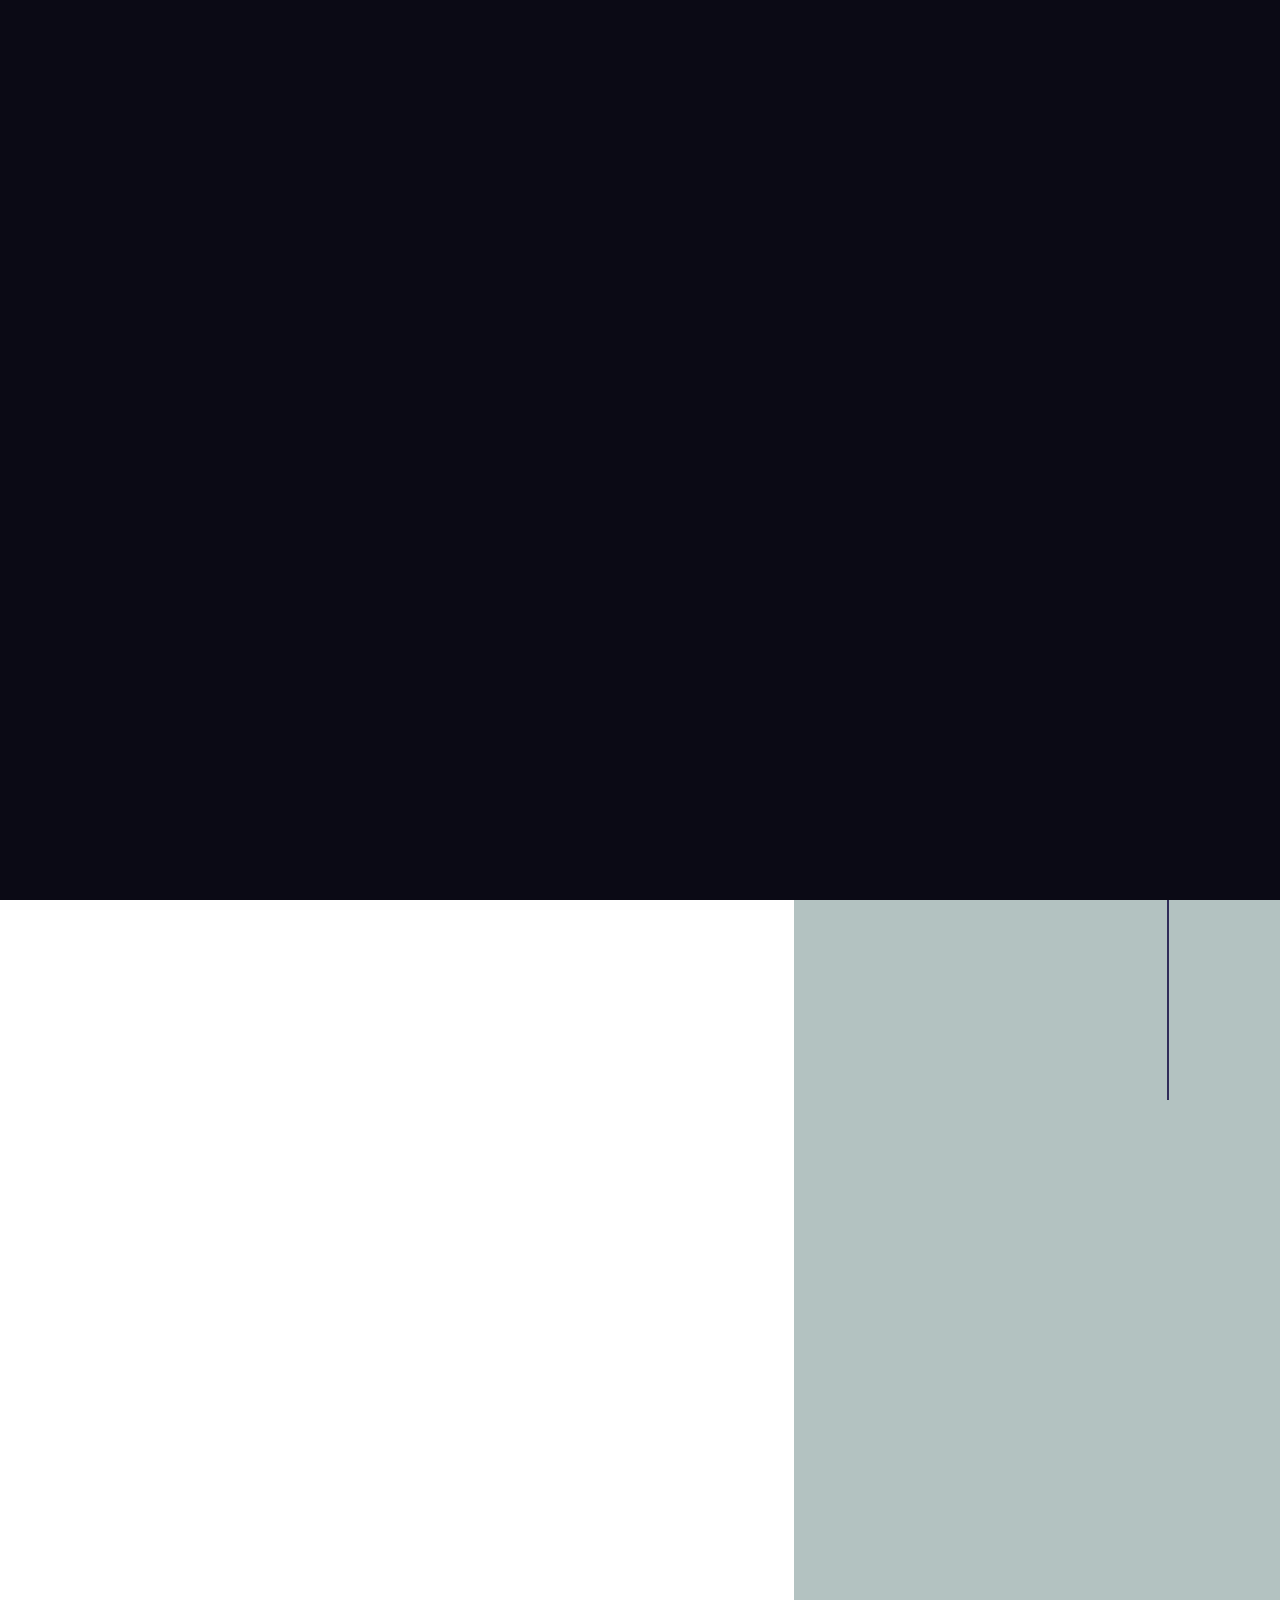
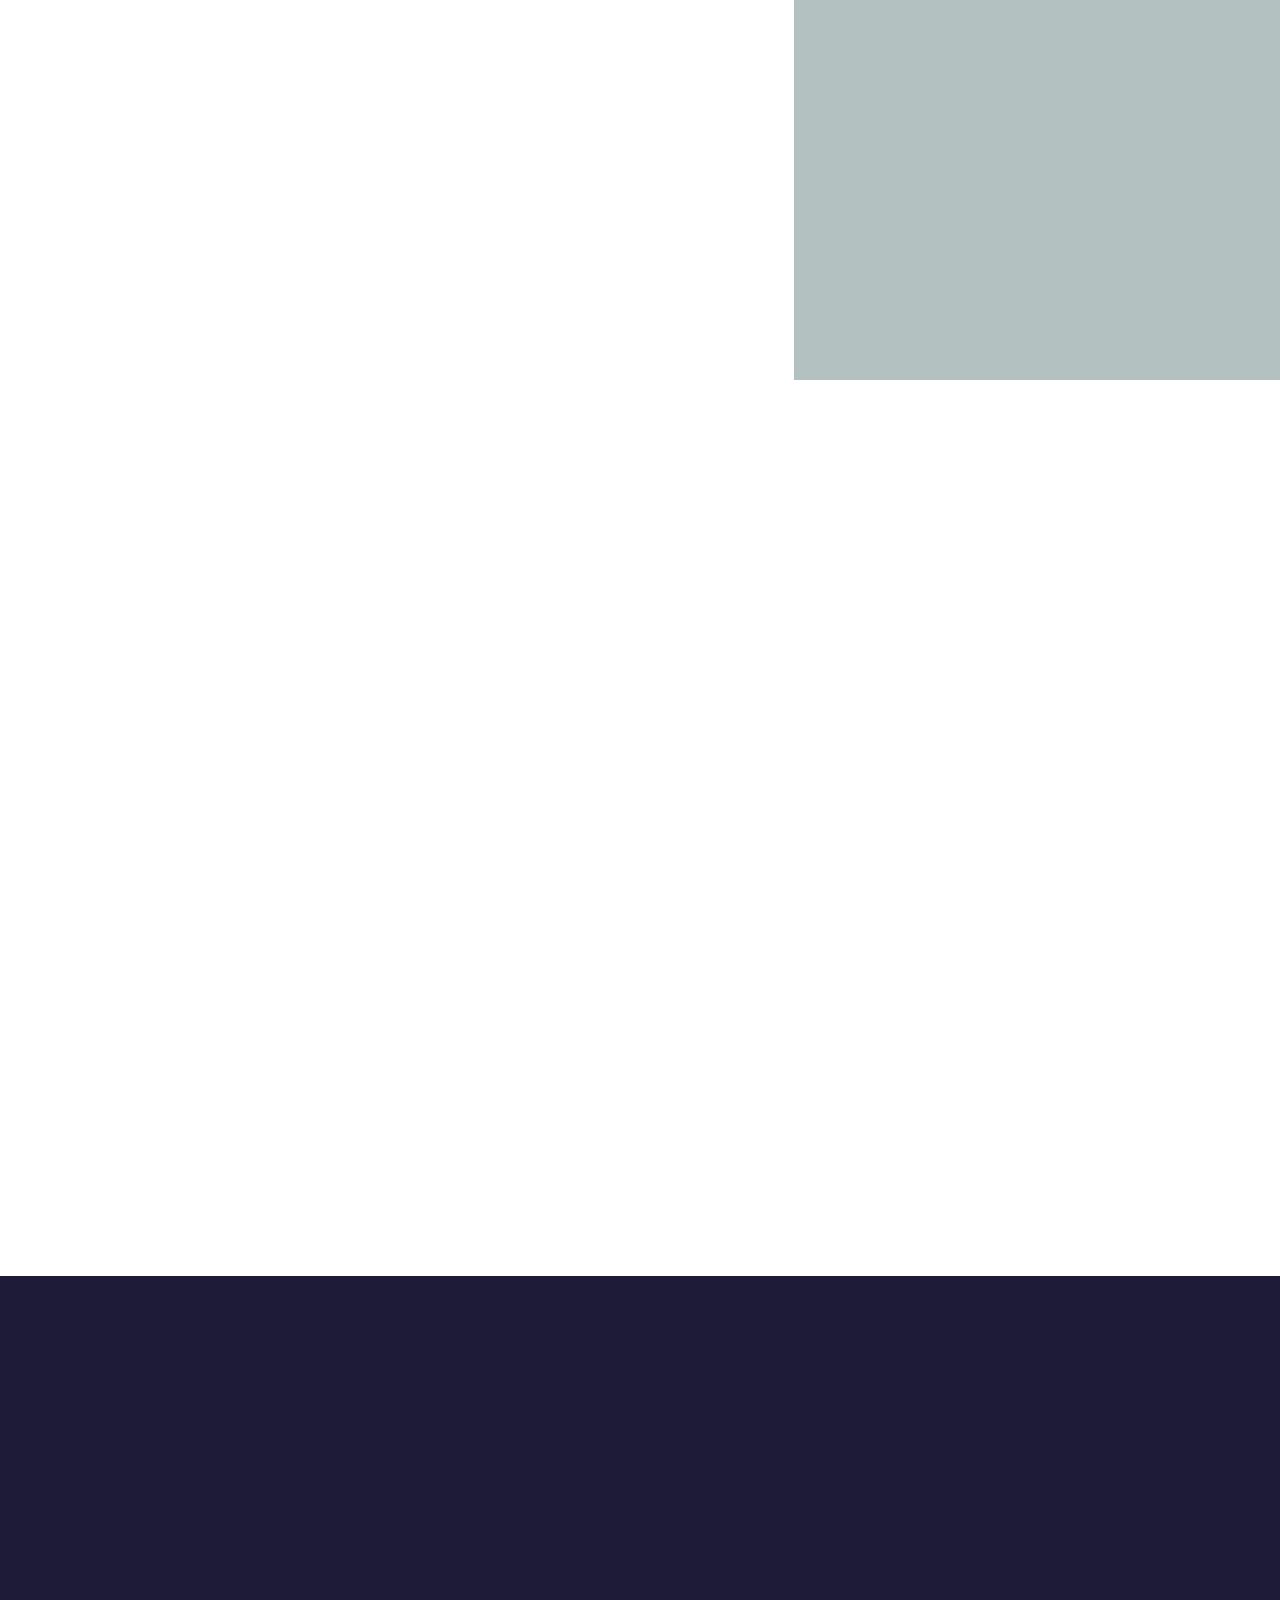
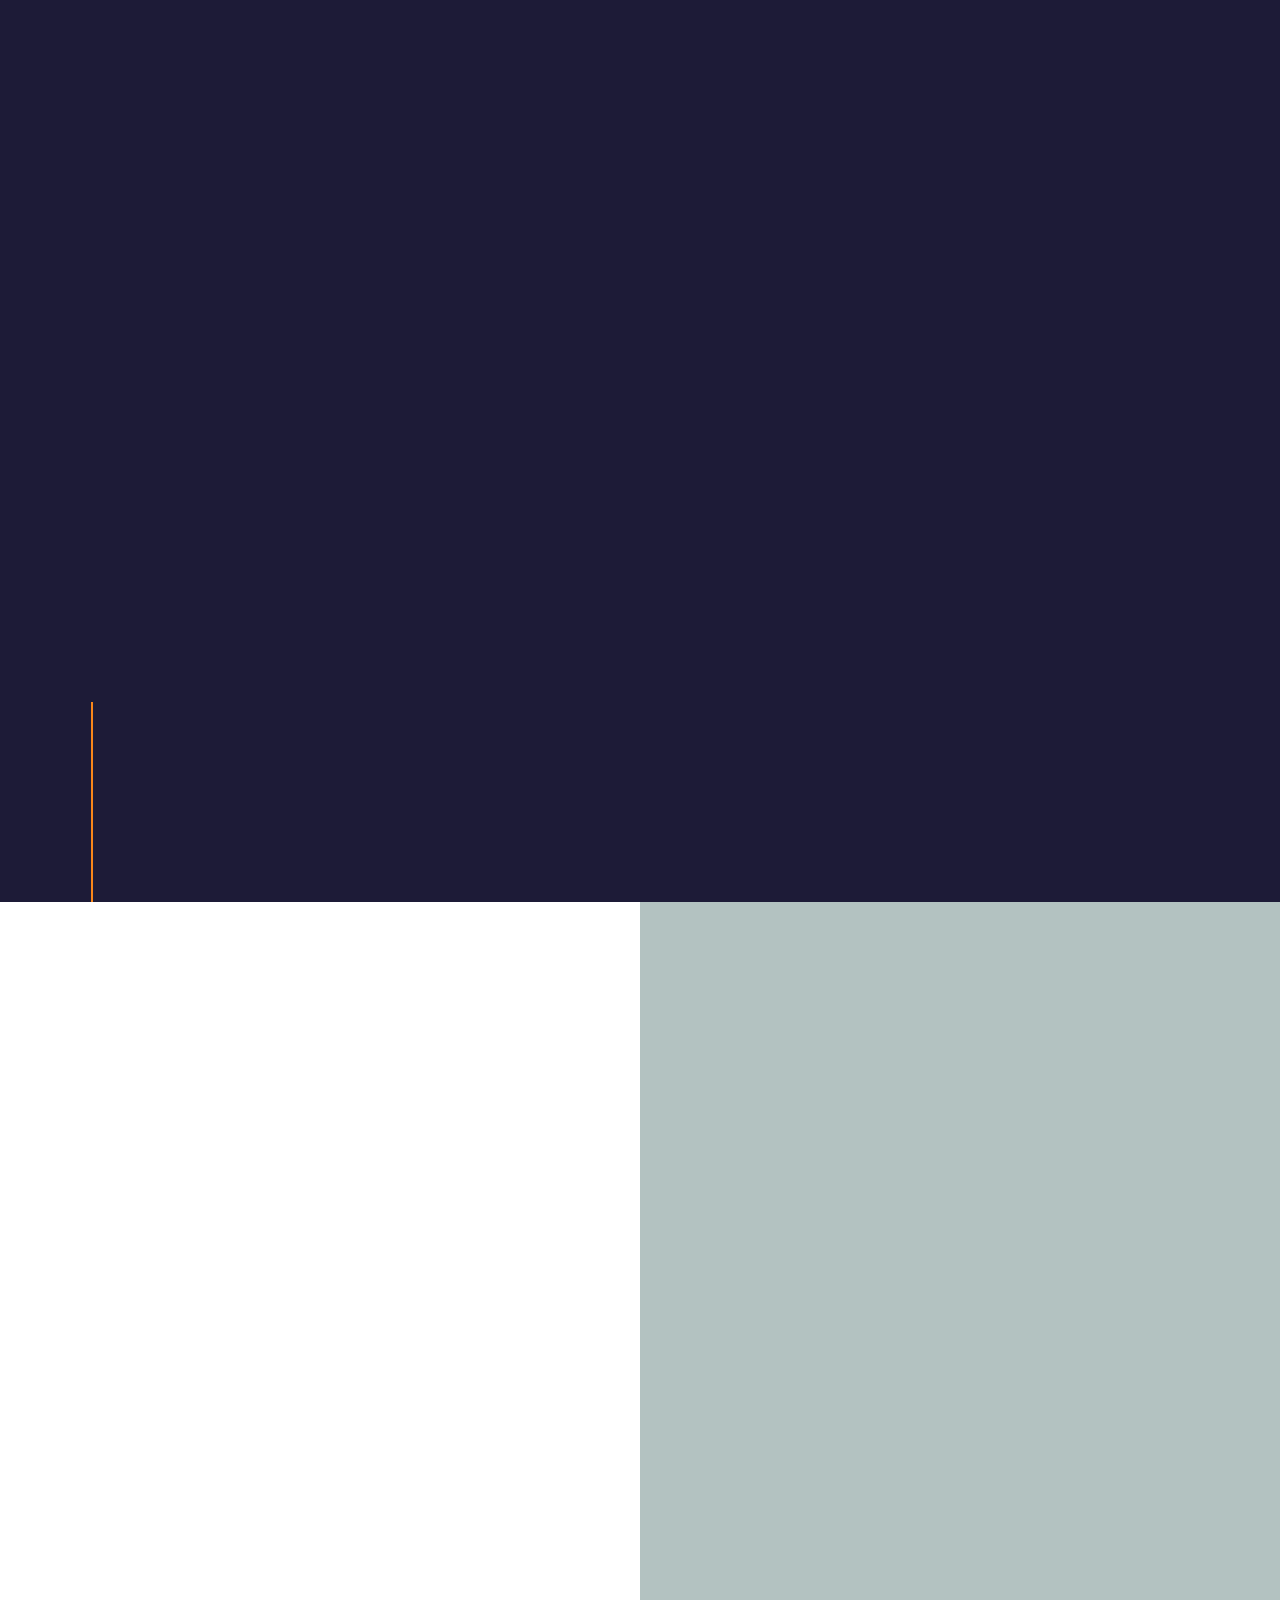
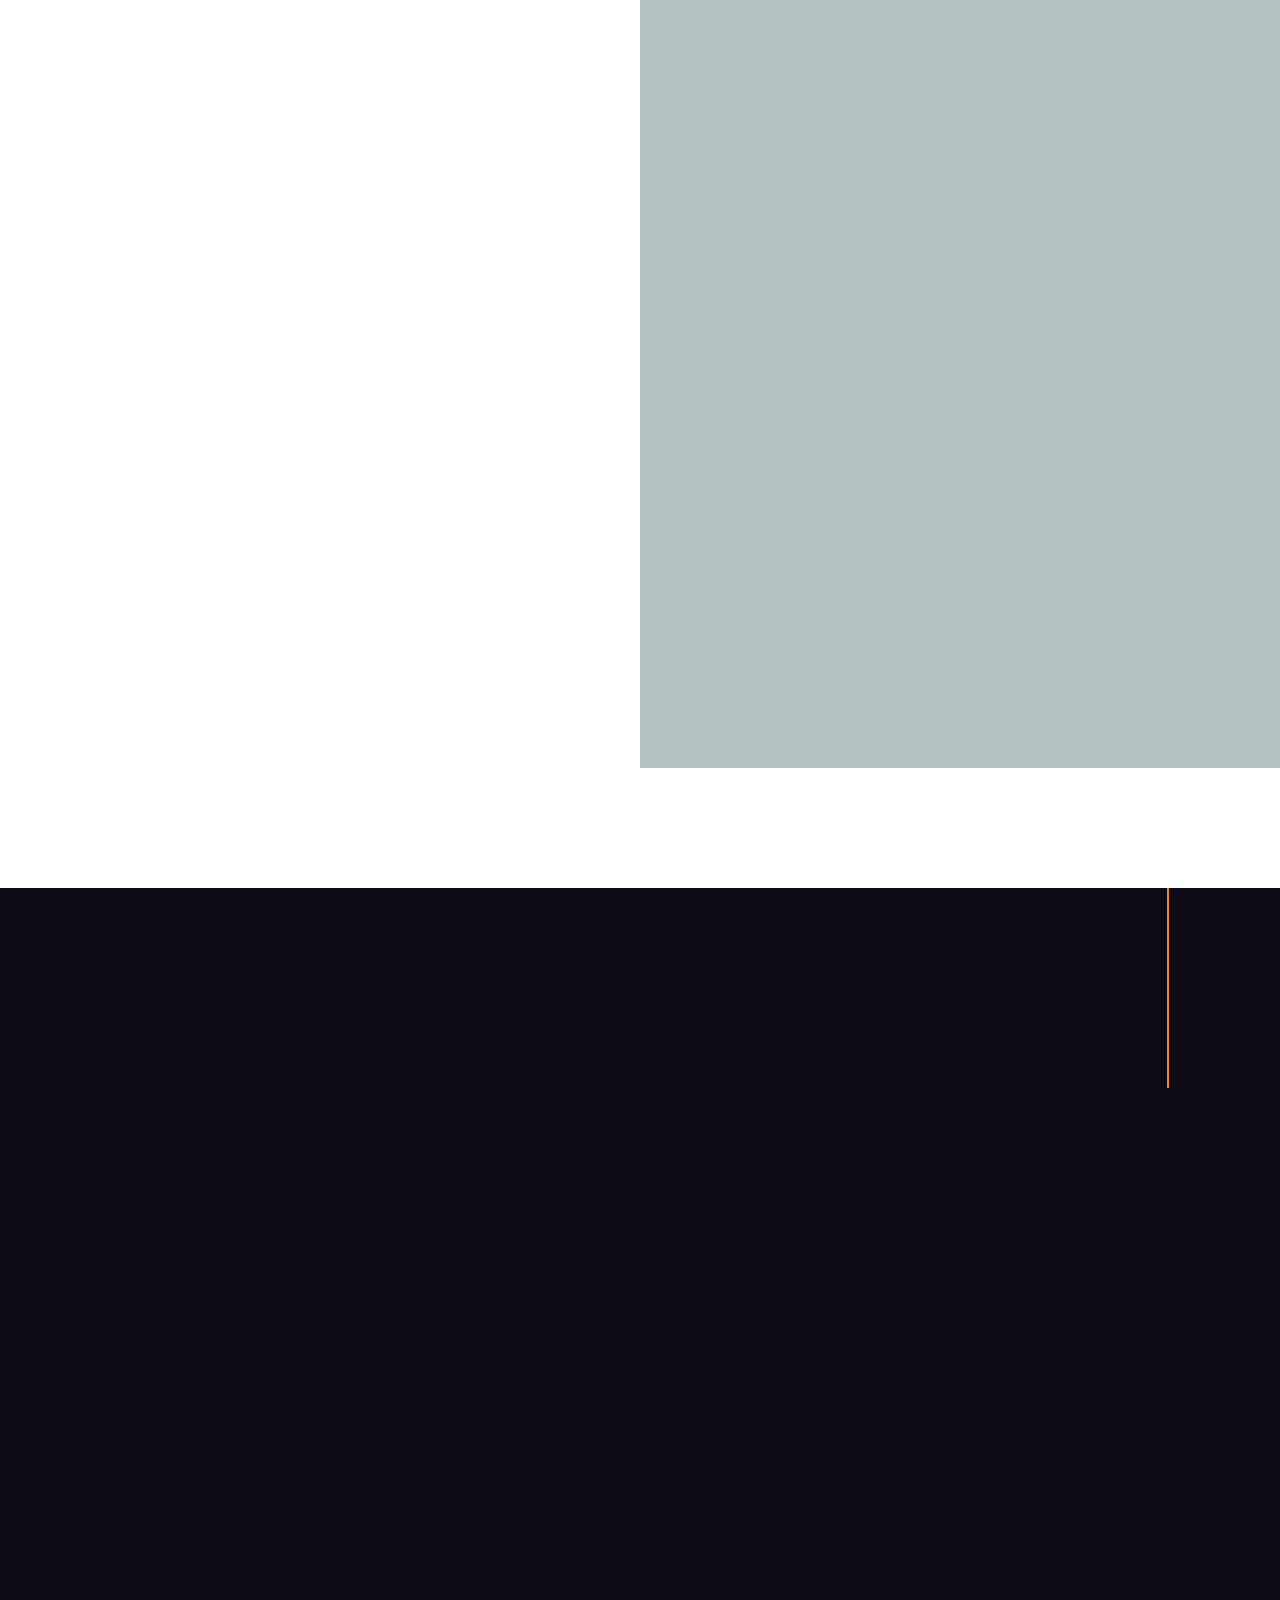
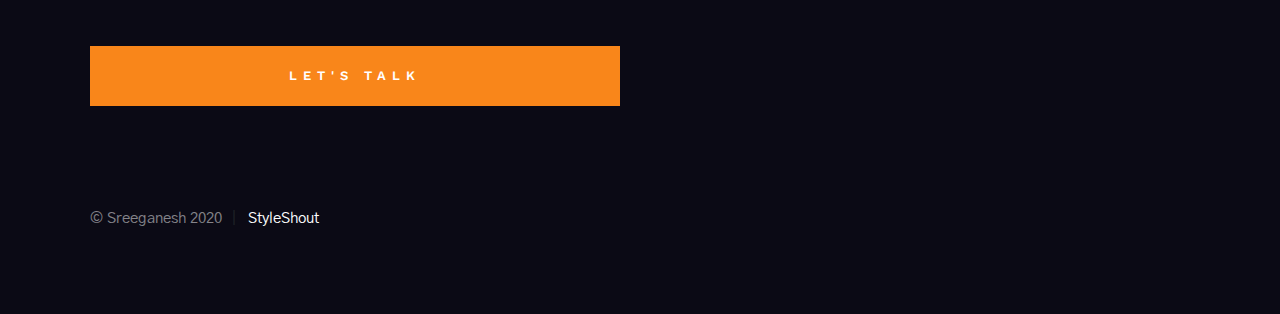
==== index.html @ 2612de9a "Base Layer" ====
<!DOCTYPE html>
<html class="no-js" lang="en">
<head>

    <!--- basic page needs
    ================================================== -->
    <meta charset="utf-8">
    <title>Sreeganesh</title>
    <meta name="description" content=" Web developer, Web Design ,MERN , React , Node">
    <meta name="author" content="">

    <!-- mobile specific metas
    ================================================== -->
    <meta name="viewport" content="width=device-width, initial-scale=1">

    <!-- CSS
    ================================================== -->
    <link rel="stylesheet" href="css/base.css">
    <link rel="stylesheet" href="css/main.css">
    <link rel="stylesheet" href="css/vendor.css">

    <!-- script
    ================================================== -->
    <script src="js/modernizr.js"></script>

    <!-- favicons
    ================================================== -->
    <link rel="apple-touch-icon" sizes="180x180" href="apple-touch-icon.png">
    <link rel="icon" type="image/png" sizes="32x32" href="favicon-32x32.png">
    <link rel="icon" type="image/png" sizes="16x16" href="favicon-16x16.png">
    <link rel="manifest" href="site.webmanifest">

</head>

<body id="top">


    <!-- preloader
    ================================================== -->
    <div id="preloader">
        <div id="loader" class="dots-fade">
            <div></div>
            <div></div>
            <div></div>
        </div>
    </div>


    <!-- header
    ================================================== -->
    <header class="s-header">

        <div class="header-logo">
            <a href="index.html">
                <img src="images/logo.svg" alt="Homepage">
            </a>
        </div>

        <div class="header-content">
    
            <nav class="row header-nav-wrap">
                <ul class="header-nav">
                    <li><a class="smoothscroll" href="#hero" title="Intro">Home</a></li>
                    <li><a class="smoothscroll" href="#about" title="About">About</a></li>
                    <li><a class="smoothscroll" href="#services" title="Services">Services</a></li>
                    <li><a class="smoothscroll" href="#portfolio" title="Works">Works</a></li>
                    <li><a href="mailto:#0" title="Contact us">Say Hello</a></li>
                </ul>
            </nav> <!-- end header-nav-wrap -->

            <a href="#0" class="btn btn--stroke btn--small">Download CV</a>

        </div> <!-- end header-content -->

        <a class="header-menu-toggle" href="#0"><span>Menu</span></a>

    </header> 


    <!-- hero
    ================================================== -->
    <section id="hero" class="s-hero target-section" data-parallax="scroll" data-image-src="images/unsplash.jpg" data-natural-width=3000 data-natural-height=2000 data-position-y=center>

        <div class="row hero-content">

            <div class="column large-full">

                <h1>
                Hello, I'm Sreeganesh, <br>
                a Full stack web developer<br>
                & a React Devloper <br>
                based in Calicut.
                </h1>

                <ul class="hero-social">
                    <li>
                        <a href="https://www.instagram.com/__doomer_/" title="">Instagram</a>
                    </li>
                    <li>
                        <a href="https://www.facebook.com/sreeganesh.ganu/" title="">Facebook</a>
                    </li>
                    <li>
                        <a href="https://www.linkedin.com/in/sree-ganesh-0986451a0/" title="">Linkedin</a>
                    </li>
                </ul> <!-- end hero-social -->

            </div> 

        </div> <!-- end hero-content -->

        <div class="hero-scroll">
            <a href="#about" class="scroll-link smoothscroll">
                <svg xmlns="http://www.w3.org/2000/svg" width="24" height="24" viewBox="0 0 24 24"><path d="M12 24l-8-9h6v-15h4v15h6z"/></svg>
            </a>
        </div> <!-- end hero-scroll -->

    </section> <!-- end s-hero -->


    <!-- about
    ================================================== -->
    <section id="about" class="s-about target-section">

        <div class="s-about__section s-about__section--profile">

            <div class="right-vert-line"></div>

            <div class="row">
                <div class="column large-6 medium-8 tab-full">
 
                    <div class="section-intro" data-num="01" data-aos="fade-up">
                        <h3 class="subhead">About Me</h3>
                        <h1 class="display-1">I'm a person who loves challenges & novelty</h1>
                    </div>

                    <div class="profile-pic" data-aos="fade-up">
                        <img src="images/profile-pic.jpg" 
                             srcset="images/profile-pic.jpg 1x, images/profile-pic@2x.jpg 2x" alt="">
                    </div>

                    <h3 data-aos="fade-up">Intro</h3>

                    <p data-aos="fade-up">
                     I am a self-taught Full Stack Web-Developer from calicut . I am a hotelier who has a passion for
                     coding and changed my career to web-dev.I always wanted to learn how to code and started learning to code during to lock down period   
                     for 3 months and fell  in love with it. Then i started to "The holy trinity" of web dev and learned full stack web dev and React too.
                     Thats my story. 
                    </p>

                </div>
            </div>

        </div> <!-- end s-about__section--profile -->

        <div class="s-about__section">

            <div class="row">
                <div class="column">
                    <h3 data-aos="fade-up">Timeline</h3>
                </div>
            </div>

            <div class="row block-large-1-2 block-900-full work-positions">
                
                <div class="column" data-aos="fade-up">
                    <div class="position">
                        <div class="position__header">
                            <h6>
                                <span class="position__co">Packapeer </span>
                                <span class="position__pos">Intern</span>
                            </h6>
                            <div class="position__timeframe">
                                June 2020 - Present
                            </div>
                        </div>
                
                        <p>
                            I am currently doing a program called SPS
                            (School of pratical studies)
                            at UL cyber calicut. It is 6 month program 
                        </p>
                    </div>
                </div>
                <div class="column" data-aos="fade-up">
                    <div class="position">
                        <div class="position__header">
                            <h6>
                                <span class="position__co">THE GATEWAY HOTEL (TAJ)</span>
                                <span class="position__pos">Trainee</span>
                            </h6>
                            <div class="position__timeframe">
                                2018
                            </div>
                        </div>
                
                        <p>
                            I did my industrial exposure training from
                            Taj Calicut for 4 months.3 months in reception
                            and 1 month in restaurant.
                            
                        </p>
                    </div>
                </div>
                <div class="column" data-aos="fade-up">
                    <div class="position">
                        <div class="position__header">
                            <h6>
                                <span class="position__co">ORIENTAL</span>
                                <span class="position__pos">Degree</span>
                            </h6>
                            <div class="position__timeframe">
                                2017-2020
                            </div>
                        </div>

                        <p>
                             I have done my degree from OSHM wayanad in Bsc.H&HA.
                             It is a coure on Hotel Management.The program is offered by NCHMCT in cooperation with Indira Gandhi National Open University.
                        </p>
                    </div>
                </div> <!-- end column -->
                <di class="column" data-aos="fade-up">
                    <div class="position">
                        <div class="position__header">
                            <h6>
                                <span class="position__co">VEDA VYSA VIDYALAYA</span>
                                <span class="position__pos">Higher Secondary</span>
                            </h6>
                            <div class="position__timeframe">
                                 2017
                            </div>
                        </div>

                        <p>
                          I have done my Higher Secondary Education from Veda Vyasa Vidyalayam .It is a unit of Bharatheeya Vidya Nikethan
                          .My Stream was commerece with cs .
                        </p>
                    </div>
                </di    v> <!-- end column -->
                
                <!-- end column -->
       

            </div> <!-- work positions -->

        </div> <!-- end s-about__section -->

    </section> <!-- end s-about -->


    <!-- services
    ================================================== -->
    <section id="services" class="s-services target-section h-dark-bg">
        
        <div class="row s-services__content">

            <div class="vert-line"></div>

            <div class="column large-6 s-services__leftcol">
                <div class="section-intro" data-num="02" data-aos="fade-up">
                    <h3 class="subhead">Expertise</h3>

                    <h1 class="display-1">
                    I focus on making good Web apps & Web services and on
                    time delivery
                    </h1>
                </div>

                <p class="lead" data-aos="fade-up">
                 I know C,Java,HTML5,CSS,JS,NodeJs,NodeJs Express,REACT,MongoDB and GraphQL(MERN). 
                </p>
            </div> <!-- end  s-services--leftcol -->

            <div class="column large-6">
                <ul class="services-list" data-aos="fade-up">
                    <li class="services-list__item is-active">
                        <div class="services-list__item-header">
                            <h5>Full Stack Web Apps</h5>
                        </div>
                        <div class="services-list__item-body">
                            <p>
                             I offer Full stack web app with 
                             NodeJs Express as backend and EJS as frontend
                             which makes seamless dynamic web pages
                            </p>
                        </div>
                    </li> <!-- services-list__item -->
                    <li class="services-list__item">
                        <div class="services-list__item-header">
                            <h5>React Web Apps</h5>
                        </div>
                        <div class="services-list__item-body">
                            <p>
                              I can make Frontend aswell as Full 
                              Stack React app with Firebase as 
                              Backend.I can also make React Apps with NextJs
                            </p>
                        </div>
                    </li> <!-- services-list__item -->
                    <li class="services-list__item">
                        <div class="services-list__item-header">
                            <h5>Static Websites</h5>
                        </div>
                        <div class="services-list__item-body">
                            <p>
                                I can make Static and Portfolio website with with Bootstrap,
                                Semantic ui , material ui.
                            </p>
                        </div>
                    </li> <!-- services-list__item -->
                    <li class="services-list__item">
                        <div class="services-list__item-header">
                            <h5>MERN-Stack</h5>
                        </div>
                        <div class="services-list__item-body">
                            <p>
                            MERN Stack comprises of 4 technologies namely: MongoDB, Express, React and Node.js. It is designed to make the
                            development process smoother and easier.
                            </p>
                        </div>
                    </li> 
                    <!-- services-list__item -->
                    <li class="services-list__item">
                        <div class="services-list__item-header">
                            <h5>E-Commerce</h5>
                        </div>
                        <div class="services-list__item-body">
                            <p>
                              I can make Static and dynamic e-com websites 
                            </p>
                        </div>
                    </li>
                     <!-- services-list__item -->
                </ul> <!-- end services-list -->
            </div>
            
        </div> <!-- s-services__content -->

    </section> <!-- end s-services -->


    <!-- portfolio
    ================================================== -->
    <section id="portfolio" class="s-portfolio target-section">

        <div class="row s-portfolio__header">
            <div class="column large-6 medium-8 tab-full">
                <div class="section-intro" data-num="03" data-aos="fade-up">
                    <h3 class="subhead">Projects</h3>
                    <h1 class="display-1">
                        A selection of recent projects I have worked on.
                    </h1>
                </div>
            </div>
        </div> <!-- s-porfolio__header -->

        <div class="row s-porfolio__list block-large-1-2 block-tab-full collapse">

            <div class="column" data-aos="fade-up">
                <div class="folio-item">
                    <div class="folio-item__thumb">
                        <a class="folio-item__thumb-link" href="images/portfolio/Blog.jpg" title="Windows in The City" data-size="1050x700">
                            <img src="images/portfolio/Blog.jpg"  alt="">
                        </a>
                    </div>
                    <div class="folio-item__info">
                        <div class="folio-item__cat">Full Stack Web App</div>
                        <h4 class="folio-item__title">REST-full Blog App</h4>
                    </div>
                    <a href="https://ganu-restful-blog-app.herokuapp.com/blog" title="Project Link" class="folio-item__project-link">Project Link</a>
                    <div class="folio-item__caption">
                        <p>A Restfull  Blog app build with NodeJs express,EJS and Semantic ui </p>
                    </div>
                </div>
            </div> <!-- end column -->
            <div class="column" data-aos="fade-up">
                <div class="folio-item">
                    <div class="folio-item__thumb">
                        <a class="folio-item__thumb-link" href="images/portfolio/Yelp.jpg" title="Building Blocks" data-size="1050x700">
                            <img src="images/portfolio/Yelp.jpg"  alt="">
                        </a>
                    </div>
                    <div class="folio-item__info">
                        <div class="folio-item__cat">Full Stack Web App</div>
                        <h4 class="folio-item__title">Yelp Camp</h4>
                    </div>
                    <a href="https://ganusyelpcamp.herokuapp.com/" title="Project Link" class="folio-item__project-link">Project Link</a>
                    <div class="folio-item__caption">
                        <p> Yelp camp Full stack app made with NodeJs and EJS   </p>
                    </div>
                </div>
            </div> <!-- end column -->
            <div class="column" data-aos="fade-up">
                <div class="folio-item">
                    <div class="folio-item__thumb">
                        <a class="folio-item__thumb-link" href="images/portfolio/React-Corona-App.jpg" title="Sand Dunes"
                            data-size="1050x700">
                            <img src="images/portfolio//React-Corona-App.jpg" alt="">
                        </a>
                    </div>
                    <div class="folio-item__info">
                        <div class="folio-item__cat">React Web Apps</div>
                        <h4 class="folio-item__title">React Corona Tracker</h4>
                    </div>
                    <a href="https://corona-app-22555.firebaseapp.com/" title="Project Link" class="folio-item__project-link">Project Link</a>
                    <div class="folio-item__caption">
                        <p>
                            A corona app tracker made with react app and material ui
                        </p>
                    </div>
                </div>
            </div> <!-- end column -->
            <div class="column" data-aos="fade-up">
                <div class="folio-item">
                    <div class="folio-item__thumb">
                        <a class="folio-item__thumb-link" href="images/portfolio/Color game.png" title="Sand Dunes" data-size="1050x700">
                            <img src="images/portfolio/Color game.png"  alt="">
                        </a>
                    </div>
                    <div class="folio-item__info">
                        <div class="folio-item__cat">Static Websites</div>
                        <h4 class="folio-item__title">Simple-RGB-Color-Game</h4>
                    </div>
                    <a href="https://ganudoomer.github.io/Simple-RGB-Color-Game/" title="Project Link" class="folio-item__project-link">Project Link</a>
                    <div class="folio-item__caption">
                        <p>A simple RGB color game made with HTML,CSS,JS</p>
                    </div>
                </div>
            </div> <!-- end column -->
            <div class="column" data-aos="fade-up">
                <div class="folio-item">
                    <div class="folio-item__thumb">
                        <a class="folio-item__thumb-link" href="images/portfolio/burger.jpg" Title="Shout and Jump" data-size="1050x700">
                            <img src="images/portfolio/burger.jpg" alt="">
                        </a>
                    </div>
                    <div class="folio-item__info">
                        <div class="folio-item__cat">React Web Apps</div>
                        <h4 class="folio-item__title">Burger-builder-order-app</h4>
                    </div>
                    <a href="https://my-burger-app-2c901.firebaseapp.com/" title="Project Link" class="folio-item__project-link">Project Link</a>
                    <div class="folio-item__caption">
                        <p>Vero molestiae sed aut natus excepturi. Et tempora numquam. Temporibus iusto quo.Unde dolorem corrupti neque nisi.</p>
                    </div>
                </div>
            </div> <!-- end column -->
            <div class="column" data-aos="fade-up">
                <div class="folio-item">
                    <div class="folio-item__thumb">
                        <a class="folio-item__thumb-link" href="images/portfolio/Port.jpg" title="The Lamp" data-size="1050x700">
                            <img src="images/portfolio/Port.jpg" 
                                  alt="">
                        </a>
                    </div>
                    <div class="folio-item__info">
                        <div class="folio-item__cat">Product Design</div>
                        <h4 class="folio-item__title">The Lamp</h4>
                    </div>
                    <a href="https://www.behance.net/" title="Project Link" class="folio-item__project-link">Project Link</a>
                    <div class="folio-item__caption">
                        <p>Vero molestiae sed aut natus excepturi. Et tempora numquam. Temporibus iusto quo.Unde dolorem corrupti neque nisi.</p>
                    </div>
                </div>
            </div> <!-- end column -->

        </div> <!-- folio-list -->

    </section> <!-- end portfolio -->


 

        <!-- CTA
        ================================================== -->
        <div class="s-cta">

            <div class="row">
            </div>
    
        </div> <!-- end s-cta -->


    </section> <!-- end s-testimonials -->


    <!-- footer
    ================================================== -->
    <footer class="s-footer h-dark-bg">
        
        <div class="right-vert-line"></div>

        <div class="row s-footer__main">
            <div class="column large-6">
                <div class="section-intro" data-aos="fade-up">
                    <h3 class="subhead">Get In Touch</h3>

                    <h1 class="display-1">
                    Have an idea or a concept that really excite you?
                    Let's turn that idea into reality. Shoot me a message.
                    </h1>
                </div>

                <div class="footer-email-us">
                    <a href="mailto:#0" class="btn btn--primary h-full-width">Let's Talk</a>
                </div>
            </div>

            <div class="column large-5">
                <div class="footer-contacts">
                    <div class="footer-contact-block" data-aos="fade-up">
                        <h5 class="footer-contact-block__header">
                            Email
                        </h5>
                        <p class="footer-contact-block__content">
                            <a href="mailto:#0">sayhello@ethos.com</a>
                        </p>
                    </div> <!-- end footer-contact-block -->
                    <div class="footer-contact-block" data-aos="fade-up">
                        <h5 class="footer-contact-block__header">
                            Phone
                        </h5>
                        <p class="footer-contact-block__content">
                            <a href="tel:+1975432345">+197 543 2345</a>
                        </p>
                    </div> <!-- end footer-contact-block -->
                    <br>
                    <div class="footer-contact-block" data-aos="fade-up">
                        <h5 class="footer-contact-block__header">
                            Social
                        </h5>
                        <ul class="footer-contact-block__list">
                            <li><a href="#0">Twitter</a></li>
                            <li><a href="#0">Instagram</a></li>
                            <li><a href="#0">Behance</a></li>
                            <li><a href="#0">Dribbble</a></li>
                        </ul>
                    </div> <!-- end footer-contact-block -->
                </div>
            </div>
        </div> <!-- end s-footer__main -->

        <div class="row s-footer__bottom">
            <div class="column large-full ss-copyright">
                <span>© Sreeganesh  2020</span> 
                <span><a href="https://www.styleshout.com/blog/">StyleShout</a></span>
            </div> <!-- end ss-copyright -->

            <div class="ss-go-top">
                <a class="smoothscroll" title="Back to Top" href="#top">
                    <svg xmlns="http://www.w3.org/2000/svg" width="24" height="24" viewBox="0 0 24 24"><path d="M12 0l8 9h-6v15h-4v-15h-6z"/></svg>
                </a>
            </div> <!-- end ss-go-top -->
        </div> <!-- end s-footer__bottom -->

    </footer> <!-- end s-footer -->


    <!-- photoswipe background
    ================================================== -->
    <div aria-hidden="true" class="pswp" role="dialog" tabindex="-1">

        <div class="pswp__bg"></div>
        <div class="pswp__scroll-wrap">

            <div class="pswp__container">
                <div class="pswp__item"></div>
                <div class="pswp__item"></div>
                <div class="pswp__item"></div>
            </div>

            <div class="pswp__ui pswp__ui--hidden">
                <div class="pswp__top-bar">
                    <div class="pswp__counter"></div><button class="pswp__button pswp__button--close" title="Close (Esc)"></button> <button class="pswp__button pswp__button--share" title=
                    "Share"></button> <button class="pswp__button pswp__button--fs" title="Toggle fullscreen"></button> <button class="pswp__button pswp__button--zoom" title=
                    "Zoom in/out"></button>
                    <div class="pswp__preloader">
                        <div class="pswp__preloader__icn">
                            <div class="pswp__preloader__cut">
                                <div class="pswp__preloader__donut"></div>
                            </div>
                        </div>
                    </div>
                </div>
                <div class="pswp__share-modal pswp__share-modal--hidden pswp__single-tap">
                    <div class="pswp__share-tooltip"></div>
                </div><button class="pswp__button pswp__button--arrow--left" title="Previous (arrow left)"></button> <button class="pswp__button pswp__button--arrow--right" title=
                "Next (arrow right)"></button>
                <div class="pswp__caption">
                    <div class="pswp__caption__center"></div>
                </div>
            </div>

        </div>

    </div> <!-- end photoSwipe background -->


    <!-- Java Script
    ================================================== -->
    <script src="js/jquery-3.2.1.min.js"></script>
    <script src="js/plugins.js"></script>
    <script src="js/main.js"></script>

</body>
---- css/base.css ----
/* =================================================================== 
 *  Ethos Base Stylesheet
 *  Ver. 1.0.0
 *  11-05-2019
 *  ------------------------------------------------------------------
 *
 *  TOC:
 *	# imports
 *	# normalize
 *	# basic/base setup styles
 *	# grid v2.1.2
 *	# block grids
 *	# MISC
 *
 * =================================================================== */



/* ===================================================================
 * # imports 
 *
 * ------------------------------------------------------------------- */
@import url("https://fonts.googleapis.com/css?family=Gothic+A1:300,300i,400,400i,500,500i,600,600i,700,700i|Martel:300,300i,400,400i,700,700i,900,900i|Work+Sans:600,700&display=swap");



/* ==========================================================================
 * # normalize
 * normalize.css v8.0.1 | MIT License |
 * github.com/necolas/normalize.css
 *
 * -------------------------------------------------------------------------- */

/* ------------------------------------------------------------------- 
 * ## document
 * ------------------------------------------------------------------- */

/* 1. Correct the line height in all browsers.
 * 2. Prevent adjustments of font size after orientation changes in iOS.*/
html {
	line-height: 1.15;  /* 1 */
	-webkit-text-size-adjust: 100%;  /* 2 */
}

/* ------------------------------------------------------------------- 
 * ## sections
 * ------------------------------------------------------------------- */

/* Remove the margin in all browsers. */
body {
	margin: 0;
}

/* Render the `main` element consistently in IE. */
main {
	display: block;
}

/* Correct the font size and margin on `h1` elements within `section` and
 * `article` contexts in Chrome, Firefox, and Safari. */
h1 {
	font-size: 2em;
	margin: 0.67em 0;
}

/* ------------------------------------------------------------------- 
 * ## grouping
 * ------------------------------------------------------------------- */

/* 1. Add the correct box sizing in Firefox.
 * 2. Show the overflow in Edge and IE. */
hr {
	-webkit-box-sizing: content-box;
	box-sizing: content-box;  /* 1 */
	height: 0;  /* 1 */
	overflow: visible;  /* 2 */
}

/* 1. Correct the inheritance and scaling of font size in all browsers.
 * 2. Correct the odd `em` font sizing in all browsers. */
pre {
	font-family: monospace, monospace;  /* 1 */
	font-size: 1em;  /* 2 */
}

/* ------------------------------------------------------------------- 
 * ## text-level semantics
 * ------------------------------------------------------------------- */

/* Remove the gray background on active links in IE 10. */
a {
	background-color: transparent;
}

/* 1. Remove the bottom border in Chrome 57-
 * 2. Add the correct text decoration in Chrome, Edge, IE, Opera, and Safari. */
abbr[title] {
	border-bottom: none;  /* 1 */
	text-decoration: underline;  /* 2 */
	-webkit-text-decoration: underline dotted;
	text-decoration: underline dotted;  /* 2 */
}

/* Add the correct font weight in Chrome, Edge, and Safari. */
b,
strong {
	font-weight: bolder;
}

/* 1. Correct the inheritance and scaling of font size in all browsers.
 * 2. Correct the odd `em` font sizing in all browsers. */
code,
kbd,
samp {
	font-family: monospace, monospace;  /* 1 */
	font-size: 1em;  /* 2 */
}

/* Add the correct font size in all browsers. */
small {
	font-size: 80%;
}

/* Prevent `sub` and `sup` elements from affecting the line height in
 * all browsers. */
sub,
sup {
	font-size: 75%;
	line-height: 0;
	position: relative;
	vertical-align: baseline;
}

sub {
	bottom: -0.25em;
}

sup {
	top: -0.5em;
}

/* ------------------------------------------------------------------- 
 * ## embedded content
 * ------------------------------------------------------------------- */

/* Remove the border on images inside links in IE 10. */
img {
	border-style: none;
}

/* ------------------------------------------------------------------- 
 * ## forms
 * ------------------------------------------------------------------- */

/* 1. Change the font styles in all browsers.
 * 2. Remove the margin in Firefox and Safari. */
button,
input,
optgroup,
select,
textarea {
	font-family: inherit;  /* 1 */
	font-size: 100%;  /* 1 */
	line-height: 1.15;  /* 1 */
	margin: 0;  /* 2 */
}

/* Show the overflow in IE.
 * 1. Show the overflow in Edge. */
button,
input {

	/* 1 */
	overflow: visible;
}

/* Remove the inheritance of text transform in Edge, Firefox, and IE.
 * 1. Remove the inheritance of text transform in Firefox. */
button,
select {

	/* 1 */
	text-transform: none;
}

/* Correct the inability to style clickable types in iOS and Safari. */
button,
[type="button"],
[type="reset"],
[type="submit"] {
	-webkit-appearance: button;
}

/* Remove the inner border and padding in Firefox. */
button::-moz-focus-inner,
[type="button"]::-moz-focus-inner,
[type="reset"]::-moz-focus-inner,
[type="submit"]::-moz-focus-inner {
	border-style: none;
	padding: 0;
}

/* Restore the focus styles unset by the previous rule. */
button:-moz-focusring,
[type="button"]:-moz-focusring,
[type="reset"]:-moz-focusring,
[type="submit"]:-moz-focusring {
	outline: 1px dotted ButtonText;
}

/* Correct the padding in Firefox. */
fieldset {
	padding: 0.35em 0.75em 0.625em;
}

/* 1. Correct the text wrapping in Edge and IE.
 * 2. Correct the color inheritance from `fieldset` elements in IE.
 * 3. Remove the padding so developers are not caught out when they zero out
 *    `fieldset` elements in all browsers. */
legend {
	-webkit-box-sizing: border-box;
	box-sizing: border-box;  /* 1 */
	color: inherit;  /* 2 */
	display: table;  /* 1 */
	max-width: 100%;  /* 1 */
	padding: 0;  /* 3 */
	white-space: normal;  /* 1 */
}

/* Add the correct vertical alignment in Chrome, Firefox, and Opera. */
progress {
	vertical-align: baseline;
}

/* Remove the default vertical scrollbar in IE 10+. */
textarea {
	overflow: auto;
}

/* 1. Add the correct box sizing in IE 10.
 * 2. Remove the padding in IE 10. */
[type="checkbox"],
[type="radio"] {
	-webkit-box-sizing: border-box;
	box-sizing: border-box;  /* 1 */
	padding: 0;  /* 2 */
}

/* Correct the cursor style of increment and decrement buttons in Chrome. */
[type="number"]::-webkit-inner-spin-button,
[type="number"]::-webkit-outer-spin-button {
	height: auto;
}

/* 1. Correct the odd appearance in Chrome and Safari.
 * 2. Correct the outline style in Safari. */
[type="search"] {
	-webkit-appearance: textfield;  /* 1 */
	outline-offset: -2px;  /* 2 */
}

/* Remove the inner padding in Chrome and Safari on macOS. */
[type="search"]::-webkit-search-decoration {
	-webkit-appearance: none;
}

/* 1. Correct the inability to style clickable types in iOS and Safari.
 * 2. Change font properties to `inherit` in Safari. */
::-webkit-file-upload-button {
	-webkit-appearance: button;  /* 1 */
	font: inherit;  /* 2 */
}

/* ------------------------------------------------------------------- 
 * ## interactive
 * ------------------------------------------------------------------- */

/* Add the correct display in Edge, IE 10+, and Firefox. */
details {
	display: block;
}

/* Add the correct display in all browsers. */
summary {
	display: list-item;
}

/* ------------------------------------------------------------------- 
 * ## misc
 * ------------------------------------------------------------------- */

/* Add the correct display in IE 10+. */
template {
	display: none;
}

/* Add the correct display in IE 10. */
[hidden] {
	display: none;
}



/* ===================================================================
 * # basic/base setup styles
 *
 * ------------------------------------------------------------------- */
html {
	font-size: 62.5%;
	-webkit-box-sizing: border-box;
	box-sizing: border-box;
}

*,
*::before,
*::after {
	-webkit-box-sizing: inherit;
	box-sizing: inherit;
}

body {
	font-weight: normal;
	line-height: 1;
	word-wrap: break-word;
	-moz-font-smoothing: grayscale;
	-moz-osx-font-smoothing: grayscale;
	-webkit-font-smoothing: antialiased;
	-webkit-overflow-scrolling: touch;
	-webkit-text-size-adjust: none;
}

/* ------------------------------------------------------------------- 
 * ## Media
 * ------------------------------------------------------------------- */
svg,
img,
video
embed,
iframe,
object {
	max-width: 100%;
	height: auto;
}

/* ------------------------------------------------------------------- 
 * ## Typography resets 
 * ------------------------------------------------------------------- */
div, dl, dt, dd, ul, ol, li, h1, h2, h3, h4, h5, h6, pre, form, p, blockquote, th, td {
	margin: 0;
	padding: 0;
}

p {
	font-size: inherit;
	text-rendering: optimizeLegibility;
}

em,
i {
	font-style: italic;
	line-height: inherit;
}

strong,
b {
	font-weight: bold;
	line-height: inherit;
}

small {
	font-size: 60%;
	line-height: inherit;
}

ol,
ul {
	list-style: none;
}

li {
	display: block;
}

/* ------------------------------------------------------------------- 
 * ## links
 * ------------------------------------------------------------------- */
a {
	text-decoration: none;
	line-height: inherit;
}

a img {
	border: none;
}

/* ------------------------------------------------------------------- 
 * ## inputs
 * ------------------------------------------------------------------- */
fieldset {
	margin: 0;
	padding: 0;
}

input[type="email"],
input[type="number"],
input[type="search"],
input[type="text"],
input[type="tel"],
input[type="url"],
input[type="password"],
textarea {
	-webkit-appearance: none;
	-moz-appearance: none;
	appearance: none;
}



/* ===================================================================
 * # grid v2.1.2
 *
 *   -----------------------------------------------------------------
 * - Grid breakpoints are based on MAXIMUM WIDTH media queries, 
 *   meaning they apply to that one breakpoint and ALL THOSE BELOW IT.
 * - Grid columns without a specified width will automatically layout 
 *   as equal width columns.
 * ------------------------------------------------------------------- */

/* rows
 * ------------------------------------- */
.row {
	width: 89%;
	max-width: 1200px;
	margin: 0 auto;
	display: -ms-flexbox;
	display: -webkit-box;
	display: flex;
	-ms-flex-flow: row wrap;
	-webkit-box-orient: horizontal;
	-webkit-box-direction: normal;
	flex-flow: row wrap;
}

.row .row {
	width: auto;
	max-width: none;
	margin-left: -20px;
	margin-right: -20px;
}

/* columns
 * -------------------------------------- */
.column {
	-ms-flex: 1 1 0%;
	-webkit-box-flex: 1;
	flex: 1 1 0%;
	padding: 0 20px;
}

.collapse > .column,
.column.collapse {
	padding: 0;
}

/* flex row containers utility classes
 * ----------------------------------------- */
.row.row-wrap {
	-ms-flex-wrap: wrap;
	flex-wrap: wrap;
}

.row.row-nowrap {
	-ms-flex-wrap: none;
	flex-wrap: nowrap;
}

.row.row-y-top {
	-ms-flex-align: start;
	-webkit-box-align: start;
	align-items: flex-start;
}

.row.row-y-bottom {
	-ms-flex-align: end;
	-webkit-box-align: end;
	align-items: flex-end;
}

.row.row-y-center {
	-ms-flex-align: center;
	-webkit-box-align: center;
	align-items: center;
}

.row.row-stretch {
	-ms-flex-align: stretch;
	-webkit-box-align: stretch;
	align-items: stretch;
}

.row.row-baseline {
	-ms-flex-align: baseline;
	-webkit-box-align: baseline;
	align-items: baseline;
}

.row.row-x-left {
	-ms-flex-pack: start;
	-webkit-box-pack: start;
	justify-content: flex-start;
}

.row.row-x-right {
	-ms-flex-pack: end;
	-webkit-box-pack: end;
	justify-content: flex-end;
}

.row.row-x-center {
	-ms-flex-pack: center;
	-webkit-box-pack: center;
	justify-content: center;
}

/* flex item utility alignment classes
 * ----------------------------------------- */
.align-center {
	margin: auto;
	-webkit-align-self: center;
	-ms-flex-item-align: center;
	-ms-grid-row-align: center;
	align-self: center;
}

.align-left {
	margin-right: auto;
	-webkit-align-self: center;
	-ms-flex-item-align: center;
	-ms-grid-row-align: center;
	align-self: center;
}

.align-right {
	margin-left: auto;
	-webkit-align-self: center;
	-ms-flex-item-align: center;
	-ms-grid-row-align: center;
	align-self: center;
}

.align-x-center {
	margin-right: auto;
	margin-left: auto;
}

.align-x-left {
	margin-right: auto;
}

.align-x-right {
	margin-left: auto;
}

.align-y-center {
	-webkit-align-self: center;
	-ms-flex-item-align: center;
	-ms-grid-row-align: center;
	align-self: center;
}

.align-y-top {
	-webkit-align-self: flex-start;
	-ms-flex-item-align: start;
	align-self: flex-start;
}

.align-y-bottom {
	-webkit-align-self: flex-end;
	-ms-flex-item-align: end;
	align-self: flex-end;
}

/* large screen column widths 
 * -------------------------------------- */
.large-1 {
	-ms-flex: 0 0 8.33333%;
	-webkit-box-flex: 0;
	flex: 0 0 8.33333%;
	max-width: 8.33333%;
}

.large-2 {
	-ms-flex: 0 0 16.66667%;
	-webkit-box-flex: 0;
	flex: 0 0 16.66667%;
	max-width: 16.66667%;
}

.large-3 {
	-ms-flex: 0 0 25%;
	-webkit-box-flex: 0;
	flex: 0 0 25%;
	max-width: 25%;
}

.large-4 {
	-ms-flex: 0 0 33.33333%;
	-webkit-box-flex: 0;
	flex: 0 0 33.33333%;
	max-width: 33.33333%;
}

.large-5 {
	-ms-flex: 0 0 41.66667%;
	-webkit-box-flex: 0;
	flex: 0 0 41.66667%;
	max-width: 41.66667%;
}

.large-6,
.large-half {
	-ms-flex: 0 0 50%;
	-webkit-box-flex: 0;
	flex: 0 0 50%;
	max-width: 50%;
}

.large-7 {
	-ms-flex: 0 0 58.33333%;
	-webkit-box-flex: 0;
	flex: 0 0 58.33333%;
	max-width: 58.33333%;
}

.large-8 {
	-ms-flex: 0 0 66.66667%;
	-webkit-box-flex: 0;
	flex: 0 0 66.66667%;
	max-width: 66.66667%;
}

.large-9 {
	-ms-flex: 0 0 75%;
	-webkit-box-flex: 0;
	flex: 0 0 75%;
	max-width: 75%;
}

.large-10 {
	-ms-flex: 0 0 83.33333%;
	-webkit-box-flex: 0;
	flex: 0 0 83.33333%;
	max-width: 83.33333%;
}

.large-11 {
	-ms-flex: 0 0 91.66667%;
	-webkit-box-flex: 0;
	flex: 0 0 91.66667%;
	max-width: 91.66667%;
}

.large-12,
.large-full {
	-ms-flex: 0 0 100%;
	-webkit-box-flex: 0;
	flex: 0 0 100%;
	max-width: 100%;
}

/* ------------------------------------------------------------------- 
 * ## medium screen devices
 * ------------------------------------------------------------------- */
@media screen and (max-width:1200px) {
	.row .row {
		margin-left: -16px;
		margin-right: -16px;
	}

	.column {
		padding: 0 16px;
	}

	.medium-1 {
		-ms-flex: 0 0 8.33333%;
		-webkit-box-flex: 0;
		flex: 0 0 8.33333%;
		max-width: 8.33333%;
	}

	.medium-2 {
		-ms-flex: 0 0 16.66667%;
		-webkit-box-flex: 0;
		flex: 0 0 16.66667%;
		max-width: 16.66667%;
	}

	.medium-3 {
		-ms-flex: 0 0 25%;
		-webkit-box-flex: 0;
		flex: 0 0 25%;
		max-width: 25%;
	}

	.medium-4 {
		-ms-flex: 0 0 33.33333%;
		-webkit-box-flex: 0;
		flex: 0 0 33.33333%;
		max-width: 33.33333%;
	}

	.medium-5 {
		-ms-flex: 0 0 41.66667%;
		-webkit-box-flex: 0;
		flex: 0 0 41.66667%;
		max-width: 41.66667%;
	}

	.medium-6,
	.medium-half {
		-ms-flex: 0 0 50%;
		-webkit-box-flex: 0;
		flex: 0 0 50%;
		max-width: 50%;
	}

	.medium-7 {
		-ms-flex: 0 0 58.33333%;
		-webkit-box-flex: 0;
		flex: 0 0 58.33333%;
		max-width: 58.33333%;
	}

	.medium-8 {
		-ms-flex: 0 0 66.66667%;
		-webkit-box-flex: 0;
		flex: 0 0 66.66667%;
		max-width: 66.66667%;
	}

	.medium-9 {
		-ms-flex: 0 0 75%;
		-webkit-box-flex: 0;
		flex: 0 0 75%;
		max-width: 75%;
	}

	.medium-10 {
		-ms-flex: 0 0 83.33333%;
		-webkit-box-flex: 0;
		flex: 0 0 83.33333%;
		max-width: 83.33333%;
	}

	.medium-11 {
		-ms-flex: 0 0 91.66667%;
		-webkit-box-flex: 0;
		flex: 0 0 91.66667%;
		max-width: 91.66667%;
	}

	.medium-12,
	.medium-full {
		-ms-flex: 0 0 100%;
		-webkit-box-flex: 0;
		flex: 0 0 100%;
		max-width: 100%;
	}

}

/* ------------------------------------------------------------------- 
 * ## tablets
 * ------------------------------------------------------------------- */
@media screen and (max-width:800px) {
	.tab-1 {
		-ms-flex: 0 0 8.33333%;
		-webkit-box-flex: 0;
		flex: 0 0 8.33333%;
		max-width: 8.33333%;
	}

	.tab-2 {
		-ms-flex: 0 0 16.66667%;
		-webkit-box-flex: 0;
		flex: 0 0 16.66667%;
		max-width: 16.66667%;
	}

	.tab-3 {
		-ms-flex: 0 0 25%;
		-webkit-box-flex: 0;
		flex: 0 0 25%;
		max-width: 25%;
	}

	.tab-4 {
		-ms-flex: 0 0 33.33333%;
		-webkit-box-flex: 0;
		flex: 0 0 33.33333%;
		max-width: 33.33333%;
	}

	.tab-5 {
		-ms-flex: 0 0 41.66667%;
		-webkit-box-flex: 0;
		flex: 0 0 41.66667%;
		max-width: 41.66667%;
	}

	.tab-6,
	.tab-half {
		-ms-flex: 0 0 50%;
		-webkit-box-flex: 0;
		flex: 0 0 50%;
		max-width: 50%;
	}

	.tab-7 {
		-ms-flex: 0 0 58.33333%;
		-webkit-box-flex: 0;
		flex: 0 0 58.33333%;
		max-width: 58.33333%;
	}

	.tab-8 {
		-ms-flex: 0 0 66.66667%;
		-webkit-box-flex: 0;
		flex: 0 0 66.66667%;
		max-width: 66.66667%;
	}

	.tab-9 {
		-ms-flex: 0 0 75%;
		-webkit-box-flex: 0;
		flex: 0 0 75%;
		max-width: 75%;
	}

	.tab-10 {
		-ms-flex: 0 0 83.33333%;
		-webkit-box-flex: 0;
		flex: 0 0 83.33333%;
		max-width: 83.33333%;
	}

	.tab-11 {
		-ms-flex: 0 0 91.66667%;
		-webkit-box-flex: 0;
		flex: 0 0 91.66667%;
		max-width: 91.66667%;
	}

	.tab-12,
	.tab-full {
		-ms-flex: 0 0 100%;
		-webkit-box-flex: 0;
		flex: 0 0 100%;
		max-width: 100%;
	}

	.hide-on-tablet {
		display: none;
	}

}

/* ------------------------------------------------------------------- 
 * ## mobile devices 
 * ------------------------------------------------------------------- */
@media screen and (max-width:600px) {
	.row {
		width: 100%;
		padding-left: 24px;
		padding-right: 24px;
	}

	.row .row {
		margin-left: -10px;
		margin-right: -10px;
		padding-left: 0;
		padding-right: 0;
	}

	.column {
		padding: 0 10px;
	}

	.mob-1 {
		-ms-flex: 0 0 8.33333%;
		-webkit-box-flex: 0;
		flex: 0 0 8.33333%;
		max-width: 8.33333%;
	}

	.mob-2 {
		-ms-flex: 0 0 16.66667%;
		-webkit-box-flex: 0;
		flex: 0 0 16.66667%;
		max-width: 16.66667%;
	}

	.mob-3 {
		-ms-flex: 0 0 25%;
		-webkit-box-flex: 0;
		flex: 0 0 25%;
		max-width: 25%;
	}

	.mob-4 {
		-ms-flex: 0 0 33.33333%;
		-webkit-box-flex: 0;
		flex: 0 0 33.33333%;
		max-width: 33.33333%;
	}

	.mob-5 {
		-ms-flex: 0 0 41.66667%;
		-webkit-box-flex: 0;
		flex: 0 0 41.66667%;
		max-width: 41.66667%;
	}

	.mob-6,
	.mob-half {
		-ms-flex: 0 0 50%;
		-webkit-box-flex: 0;
		flex: 0 0 50%;
		max-width: 50%;
	}

	.mob-7 {
		-ms-flex: 0 0 58.33333%;
		-webkit-box-flex: 0;
		flex: 0 0 58.33333%;
		max-width: 58.33333%;
	}

	.mob-8 {
		-ms-flex: 0 0 66.66667%;
		-webkit-box-flex: 0;
		flex: 0 0 66.66667%;
		max-width: 66.66667%;
	}

	.mob-9 {
		-ms-flex: 0 0 75%;
		-webkit-box-flex: 0;
		flex: 0 0 75%;
		max-width: 75%;
	}

	.mob-10 {
		-ms-flex: 0 0 83.33333%;
		-webkit-box-flex: 0;
		flex: 0 0 83.33333%;
		max-width: 83.33333%;
	}

	.mob-11 {
		-ms-flex: 0 0 91.66667%;
		-webkit-box-flex: 0;
		flex: 0 0 91.66667%;
		max-width: 91.66667%;
	}

	.mob-12,
	.mob-full {
		-ms-flex: 0 0 100%;
		-webkit-box-flex: 0;
		flex: 0 0 100%;
		max-width: 100%;
	}

	.hide-on-mobile {
		display: none;
	}

}

/* ------------------------------------------------------------------- 
 * ## small mobile devices <= 400px
 * ------------------------------------------------------------------- */
@media screen and (max-width:400px) {
	.row {
		padding-left: 22px;
		padding-right: 22px;
	}

	.row .row {
		margin-left: 0;
		margin-right: 0;
	}

	.column {
		-ms-flex: 0 0 100%;
		-webkit-box-flex: 0;
		flex: 0 0 100%;
		max-width: 100%;
		width: 100%;
		margin-left: 0;
		margin-right: 0;
		padding: 0;
	}

}



/* ===================================================================
 * # block grids
 *
 * -------------------------------------------------------------------
 * Equally-sized columns define at parent/row level.
 * ------------------------------------------------------------------- */
.block-large-1-8 > .column {
	-ms-flex: 0 0 12.5%;
	-webkit-box-flex: 0;
	flex: 0 0 12.5%;
	max-width: 12.5%;
}

.block-large-1-6 > .column {
	-ms-flex: 0 0 16.66667%;
	-webkit-box-flex: 0;
	flex: 0 0 16.66667%;
	max-width: 16.66667%;
}

.block-large-1-5 > .column {
	-ms-flex: 0 0 20%;
	-webkit-box-flex: 0;
	flex: 0 0 20%;
	max-width: 20%;
}

.block-large-1-4 > .column {
	-ms-flex: 0 0 25%;
	-webkit-box-flex: 0;
	flex: 0 0 25%;
	max-width: 25%;
}

.block-large-1-3 > .column {
	-ms-flex: 0 0 33.33333%;
	-webkit-box-flex: 0;
	flex: 0 0 33.33333%;
	max-width: 33.33333%;
}

.block-large-1-2 > .column {
	-ms-flex: 0 0 50%;
	-webkit-box-flex: 0;
	flex: 0 0 50%;
	max-width: 50%;
}

.block-large-full > .column {
	-ms-flex: 0 0 100%;
	-webkit-box-flex: 0;
	flex: 0 0 100%;
	max-width: 100%;
}

/* ------------------------------------------------------------------- 
 * ## block grids - medium screen devices
 * ------------------------------------------------------------------- */
@media screen and (max-width:1200px) {
	.block-medium-1-8 > .column {
		-ms-flex: 0 0 12.5%;
		-webkit-box-flex: 0;
		flex: 0 0 12.5%;
		max-width: 12.5%;
	}

	.block-medium-1-6 > .column {
		-ms-flex: 0 0 16.66667%;
		-webkit-box-flex: 0;
		flex: 0 0 16.66667%;
		max-width: 16.66667%;
	}

	.block-medium-1-5 > .column {
		-ms-flex: 0 0 20%;
		-webkit-box-flex: 0;
		flex: 0 0 20%;
		max-width: 20%;
	}

	.block-medium-1-4 > .column {
		-ms-flex: 0 0 25%;
		-webkit-box-flex: 0;
		flex: 0 0 25%;
		max-width: 25%;
	}

	.block-medium-1-3 > .column {
		-ms-flex: 0 0 33.33333%;
		-webkit-box-flex: 0;
		flex: 0 0 33.33333%;
		max-width: 33.33333%;
	}

	.block-medium-1-2 > .column {
		-ms-flex: 0 0 50%;
		-webkit-box-flex: 0;
		flex: 0 0 50%;
		max-width: 50%;
	}

	.block-medium-full > .column {
		-ms-flex: 0 0 100%;
		-webkit-box-flex: 0;
		flex: 0 0 100%;
		max-width: 100%;
	}

}

/* ------------------------------------------------------------------- 
 * ## block grids - tablets
 * ------------------------------------------------------------------- */
@media screen and (max-width:800px) {
	.block-tab-1-8 > .column {
		-ms-flex: 0 0 12.5%;
		-webkit-box-flex: 0;
		flex: 0 0 12.5%;
		max-width: 12.5%;
	}

	.block-tab-1-6 > .column {
		-ms-flex: 0 0 16.66667%;
		-webkit-box-flex: 0;
		flex: 0 0 16.66667%;
		max-width: 16.66667%;
	}

	.block-tab-1-5 > .column {
		-ms-flex: 0 0 20%;
		-webkit-box-flex: 0;
		flex: 0 0 20%;
		max-width: 20%;
	}

	.block-tab-1-4 > .column {
		-ms-flex: 0 0 25%;
		-webkit-box-flex: 0;
		flex: 0 0 25%;
		max-width: 25%;
	}

	.block-tab-1-3 > .column {
		-ms-flex: 0 0 33.33333%;
		-webkit-box-flex: 0;
		flex: 0 0 33.33333%;
		max-width: 33.33333%;
	}

	.block-tab-1-2 > .column {
		-ms-flex: 0 0 50%;
		-webkit-box-flex: 0;
		flex: 0 0 50%;
		max-width: 50%;
	}

	.block-tab-full > .column {
		-ms-flex: 0 0 100%;
		-webkit-box-flex: 0;
		flex: 0 0 100%;
		max-width: 100%;
	}

}

/* ------------------------------------------------------------------- 
 * ## block grids - mobile devices
 * ------------------------------------------------------------------- */
@media screen and (max-width:600px) {
	.block-mob-1-8 > .column {
		-ms-flex: 0 0 12.5%;
		-webkit-box-flex: 0;
		flex: 0 0 12.5%;
		max-width: 12.5%;
	}

	.block-mob-1-6 > .column {
		-ms-flex: 0 0 16.66667%;
		-webkit-box-flex: 0;
		flex: 0 0 16.66667%;
		max-width: 16.66667%;
	}

	.block-mob-1-5 > .column {
		-ms-flex: 0 0 20%;
		-webkit-box-flex: 0;
		flex: 0 0 20%;
		max-width: 20%;
	}

	.block-mob-1-4 > .column {
		-ms-flex: 0 0 25%;
		-webkit-box-flex: 0;
		flex: 0 0 25%;
		max-width: 25%;
	}

	.block-mob-1-3 > .column {
		-ms-flex: 0 0 33.33333%;
		-webkit-box-flex: 0;
		flex: 0 0 33.33333%;
		max-width: 33.33333%;
	}

	.block-mob-1-2 > .column {
		-ms-flex: 0 0 50%;
		-webkit-box-flex: 0;
		flex: 0 0 50%;
		max-width: 50%;
	}

	.block-mob-full > .column {
		-ms-flex: 0 0 100%;
		-webkit-box-flex: 0;
		flex: 0 0 100%;
		max-width: 100%;
	}

}

/* ------------------------------------------------------------------- 
 * ## block grids - small mobile devices <= 400px
 * ------------------------------------------------------------------- */
@media screen and (max-width:400px) {
	.stack > .column {
		-ms-flex: 0 0 100%;
		-webkit-box-flex: 0;
		flex: 0 0 100%;
		max-width: 100%;
		width: 100%;
		margin-left: 0;
		margin-right: 0;
		padding: 0;
	}

}



/* ===================================================================
 * # MISC
 *
 * ------------------------------------------------------------------- */
.h-group:after {
	content: "";
	display: table;
	clear: both;
}

/* misc helper classes
 * -------------------------------------- */
.is-hidden {
	display: none;
}

.is-invisible {
	visibility: hidden;
}

.h-antialiased {
	-webkit-font-smoothing: antialiased;
	-moz-osx-font-smoothing: grayscale;
}

.h-overflow-hidden {
	overflow: hidden;
}

.h-remove-bottom {
	margin-bottom: 0;
}

.h-add-half-bottom {
	margin-bottom: 1.6rem !important;
}

.h-add-bottom {
	margin-bottom: 3.2rem !important;
}

.h-no-border {
	border: none;
}

.h-full-width {
	width: 100%;
}

.h-text-center {
	text-align: center;
}

.h-text-left {
	text-align: left;
}

.h-text-right {
	text-align: right;
}

.h-pull-left {
	float: left;
}

.h-pull-right {
	float: right;
}
---- css/main.css ----
/* =================================================================== 
 *  Ethos Main Stylesheet
 *  Template Ver. 1.0.0
 *  11-05-2019
 *  ------------------------------------------------------------------
 *
 *  TOC:
 *  # custom block grid STACK breakpoints
 *  # base style overrides
 *    ## links
 *  # typography & general theme styles
 *    ## Lists
 *    ## responsive video container
 *    ## floated image 
 *    ## tables
 *    ## Spacing
 *  # preloader
 *  # forms
 *    ## Style Placeholder Text
 *    ## Change Autocomplete styles in Chrome
 *  # buttons
 *  # additional components
 *    ## additional typo styles 
 *    ## skillbars
 *    ## alert box 
 *  # Common and Reusable Styles
 *  # site header
 *    ## header logo
 *    ## main navigation
 *    ## mobile menu toggle
 *    ## download resume button
 *  # hero
 *    ## hero social
 *    ## hero scroll
 *    ## animate intro content
 *    ## animations
 *  # about section
 *    ## career position
 *  # services section
 *    ## services list
 *  # portfolio
 *    ## portfolio list
 *  # testimonials
 *  # CTA
 *  # footer
 *    ## contact block
 *    ## copyright
 *    ## go top
 *
 * =================================================================== */




/* ===================================================================
 * # custom block grid STACK breakpoints
 *
 * ------------------------------------------------------------------- */
@media screen and (max-width:1000px) {
  .block-1000-full > .column {
    -ms-flex: 0 0 100%;
    -webkit-box-flex: 0;
    flex: 0 0 100%;
    max-width: 100%;
  }

}

@media screen and (max-width:900px) {
  .block-900-full > .column {
    -ms-flex: 0 0 100%;
    -webkit-box-flex: 0;
    flex: 0 0 100%;
    max-width: 100%;
  }

}



/* ===================================================================
 * # base style overrides
 *
 * ------------------------------------------------------------------- */
html {
  font-size: 10px;
}

@media screen and (max-width:400px) {
  html {
    font-size: 9.444444444444444px;
  }

}

html,
body {
  height: 100%;
}

body {
  background: #0b0a15;
  font-family: "Martel", serif;
  font-size: 1.8rem;
  font-style: normal;
  font-weight: normal;
  line-height: 1.778;
  color: #000000;
  margin: 0;
  padding: 0;
  position: relative;
}

/* ------------------------------------------------------------------- 
 * ## links
 * ------------------------------------------------------------------- */
a {
  color: #f9861a;
  -webkit-transition: all 0.3s ease-in-out;
  transition: all 0.3s ease-in-out;
}

a:hover,
a:focus,
a:active {
  color: #544d9d;
}

a:hover,
a:active {
  outline: 0;
}



/* ===================================================================
 * # typography & general theme styles
 * 
 * ------------------------------------------------------------------- */
h1, h2, h3, h4, h5, h6, .h1, .h2, .h3, .h4, .h5, .h6 {
  font-family: "Gothic A1", sans-serif;
  font-weight: 700;
  font-style: normal;
  color: #000000;
  -webkit-font-variant-ligatures: common-ligatures;
  font-variant-ligatures: common-ligatures;
  text-rendering: optimizeLegibility;
}

h1, .h1, h2, .h2, h3, .h3, h4, .h4 {
  margin-top: 6rem;
  margin-bottom: 1.6rem;
}

@media screen and (max-width:600px) {
  h1, .h1, h2, .h2, h3, .h3, h4, .h4 {
    margin-top: 5.6rem;
  }

}

h5, .h5, h6, .h6 {
  margin-top: 4.8rem;
  margin-bottom: 1.2rem;
}

@media screen and (max-width:600px) {
  h5, .h5, h6, .h6 {
    margin-top: 4.4rem;
    margin-bottom: 0.8rem;
  }

}

h1, .h1 {
  font-size: 3.6rem;
  line-height: 1.222;
}

@media screen and (max-width:600px) {
  h1, .h1 {
    font-size: 3.3rem;
  }

}

h2, .h2 {
  font-size: 3.2rem;
  line-height: 1.25;
}

h3, .h3 {
  font-size: 2.4rem;
  line-height: 1.167;
}

h4, .h4 {
  font-size: 2.1rem;
  line-height: 1.333;
}

h5, .h5 {
  font-size: 1.8rem;
  line-height: 1.333;
}

h6, .h6 {
  font-size: 1.6rem;
  line-height: 1.5;
  text-transform: uppercase;
  letter-spacing: .3rem;
}

p img {
  margin: 0;
}

p.lead {
  font-family: "Gothic A1", sans-serif;
  font-weight: 300;
  font-size: 2.4rem;
  line-height: 1.833;
  margin-bottom: 3.6rem;
  color: #000000;
}

@media screen and (max-width:1200px) {
  p.lead {
    font-size: 2.2rem;
  }

}

@media screen and (max-width:600px) {
  p.lead {
    font-size: 2.1rem;
  }

}

em,
i,
strong,
b {
  font-size: inherit;
  line-height: inherit;
}

em,
i {
  font-family: "Martel", serif;
  font-style: italic;
}

strong,
b {
  font-family: "Martel", serif;
  font-weight: 700;
}

small {
  font-size: 1.2rem;
  line-height: inherit;
}

blockquote {
  margin: 4rem 0;
  padding: 4rem 4rem;
  border-left: 4px solid black;
  position: relative;
}

@media screen and (max-width:600px) {
  blockquote {
    padding: 3.2rem 3.2rem;
  }

}

@media screen and (max-width:400px) {
  blockquote {
    padding: 2.8rem 2.8rem;
  }

}

blockquote p {
  font-family: "Martel", serif;
  font-weight: 400;
  padding: 0;
  font-size: 2.8rem;
  line-height: 1.857;
  color: #000000;
}

@media screen and (max-width:1200px) {
  blockquote p {
    font-size: 2.6rem;
  }

}

@media screen and (max-width:600px) {
  blockquote p {
    font-size: 2.2rem;
  }

}

blockquote cite {
  display: block;
  font-family: "Gothic A1", sans-serif;
  font-size: 1.5rem;
  font-style: normal;
  line-height: 1.333;
}

blockquote cite:before {
  content: "\2014 \0020";
}

blockquote cite,
blockquote cite a,
blockquote cite a:visited {
  color: #7e7e7e;
  border: none;
}

abbr {
  font-family: "Martel", serif;
  font-weight: 700;
  font-variant: small-caps;
  text-transform: lowercase;
  letter-spacing: .05rem;
  color: #7e7e7e;
}

var,
kbd,
samp,
code,
pre {
  font-family: Consolas, "Andale Mono", Courier, "Courier New", monospace;
}

pre {
  padding: 2.4rem 3.2rem 3.2rem;
  background: #efefef;
  overflow-x: auto;
}

code {
  font-size: 1.4rem;
  margin: 0 .2rem;
  padding: .4rem .8rem;
  white-space: nowrap;
  background: #efefef;
  border: 1px solid #d3d3d3;
  color: #000000;
  border-radius: 3px;
}

pre > code {
  display: block;
  white-space: pre;
  line-height: 2;
  padding: 0;
  margin: 0;
}

pre.prettyprint > code {
  border: none;
}

del {
  text-decoration: line-through;
}

abbr[title],
dfn[title] {
  border-bottom: 1px dotted;
  cursor: help;
  text-decoration: none;
}

mark {
  background: #fff099;
  color: #000000;
}

hr {
  border: solid #e0e0e0;
  border-width: 1px 0 0;
  clear: both;
  margin: 8rem 0 9.6rem;
  height: 0;
}

/* ------------------------------------------------------------------- 
 * ## Lists
 * ------------------------------------------------------------------- */
ol {
  list-style: decimal;
}

ul {
  list-style: disc;
}

li {
  display: list-item;
}

ol,
ul {
  margin-left: 1.6rem;
}

ul li {
  padding-left: .4rem;
}

ul ul,
ul ol,
ol ol,
ol ul {
  margin: .8rem 0 .8rem 1.6rem;
}

ul.disc li {
  display: list-item;
  list-style: none;
  padding: 0 0 0 .8rem;
  position: relative;
}

ul.disc li::before {
  content: "";
  display: inline-block;
  width: 8px;
  height: 8px;
  border-radius: 50%;
  background: #f9861a;
  position: absolute;
  left: -16px;
  top: 11px;
  vertical-align: middle;
}

dt {
  margin: 0;
  color: #f9861a;
}

dd {
  margin: 0 0 0 2rem;
}

/* ------------------------------------------------------------------- 
 * ## responsive video container
 * ------------------------------------------------------------------- */
.video-container {
  position: relative;
  padding-bottom: 56.25%;
  height: 0;
  overflow: hidden;
}

.video-container iframe,
.video-container object,
.video-container embed,
.video-container video {
  position: absolute;
  top: 0;
  left: 0;
  width: 100%;
  height: 100%;
}

/* ------------------------------------------------------------------- 
 * ## floated image 
 * ------------------------------------------------------------------- */
img.h-pull-right {
  margin: 1.2rem 0 1.2rem 2.8rem;
}

img.h-pull-left {
  margin: 1.2rem 2.8rem 1.2rem 0;
}

/* ------------------------------------------------------------------- 
 * ## tables
 * ------------------------------------------------------------------- */
table {
  border-width: 0;
  width: 100%;
  max-width: 100%;
  font-family: "Gothic A1", sans-serif;
  border-collapse: collapse;
}

th,
td {
  padding: 1.5rem 3.2rem;
  text-align: left;
  border-bottom: 1px solid #e0e0e0;
}

th {
  color: #000000;
  font-family: "Gothic A1", sans-serif;
  font-weight: 700;
}

th:first-child,
td:first-child {
  padding-left: 0;
}

th:last-child,
td:last-child {
  padding-right: 0;
}

.table-responsive {
  overflow-x: auto;
  -webkit-overflow-scrolling: touch;
}

/* ------------------------------------------------------------------- 
 * ## Spacing
 * ------------------------------------------------------------------- */
button,
.btn {
  margin-bottom: 1.6rem;
}

fieldset {
  margin-bottom: 1.6rem;
}

input,
textarea,
select,
pre,
blockquote,
figure,
table,
p,
ul,
ol,
dl,
form,
.video-container,
.ss-custom-select {
  margin-bottom: 3.2rem;
}



/* ===================================================================
 * # preloader
 *
 * ------------------------------------------------------------------- */
#preloader {
  position: fixed;
  top: 0;
  left: 0;
  right: 0;
  bottom: 0;
  background: #0b0a15;
  z-index: 500;
  height: 100vh;
  width: 100%;
  overflow: hidden;
}

.no-js #preloader,
.oldie #preloader {
  display: none;
}

#loader {
  position: absolute;
  left: 50%;
  top: 50%;
  width: 6px;
  height: 6px;
  padding: 0;
  display: inline-block;
  -webkit-transform: translate3d(-50%, -50%, 0);
  transform: translate3d(-50%, -50%, 0);
}

#loader > div {
  content: "";
  background: #ffffff;
  width: 6px;
  height: 6px;
  position: absolute;
  top: 0;
  left: 0;
  border-radius: 50%;
}

#loader > div:nth-of-type(1) {
  left: 15px;
}

#loader > div:nth-of-type(3) {
  left: -15px;
}

/* dots jump */
.dots-jump > div {
  -webkit-animation: dots-jump 1.2s infinite ease;
  animation: dots-jump 1.2s infinite ease;
  -webkit-animation-delay: 0.2s;
  animation-delay: 0.2s;
}

.dots-jump > div:nth-of-type(1) {
  -webkit-animation-delay: 0.4s;
  animation-delay: 0.4s;
}

.dots-jump > div:nth-of-type(3) {
  -webkit-animation-delay: 0s;
  animation-delay: 0s;
}

@-webkit-keyframes dots-jump {
  0% {
    top: 0;
  }

  40% {
    top: -6px;
  }

  80% {
    top: 0;
  }

}

@keyframes dots-jump {
  0% {
    top: 0;
  }

  40% {
    top: -6px;
  }

  80% {
    top: 0;
  }

}

/* dots fade */
.dots-fade > div {
  -webkit-animation: dots-fade 1.6s infinite ease;
  animation: dots-fade 1.6s infinite ease;
  -webkit-animation-delay: 0.4s;
  animation-delay: 0.4s;
}

.dots-fade > div:nth-of-type(1) {
  -webkit-animation-delay: 0.8s;
  animation-delay: 0.8s;
}

.dots-fade > div:nth-of-type(3) {
  -webkit-animation-delay: 0s;
  animation-delay: 0s;
}

@-webkit-keyframes dots-fade {
  0% {
    opacity: 1;
  }

  40% {
    opacity: 0.2;
  }

  80% {
    opacity: 1;
  }

}

@keyframes dots-fade {
  0% {
    opacity: 1;
  }

  40% {
    opacity: 0.2;
  }

  80% {
    opacity: 1;
  }

}

/* dots pulse */
.dots-pulse > div {
  -webkit-animation: dots-pulse 1.2s infinite ease;
  animation: dots-pulse 1.2s infinite ease;
  -webkit-animation-delay: 0.2s;
  animation-delay: 0.2s;
}

.dots-pulse > div:nth-of-type(1) {
  -webkit-animation-delay: 0.4s;
  animation-delay: 0.4s;
}

.dots-pulse > div:nth-of-type(3) {
  -webkit-animation-delay: 0s;
  animation-delay: 0s;
}

@-webkit-keyframes dots-pulse {
  0% {
    -webkit-transform: scale(1);
    transform: scale(1);
  }

  40% {
    -webkit-transform: scale(1.1);
    transform: scale(1.3);
  }

  80% {
    -webkit-transform: scale(1);
    transform: scale(1);
  }

}

@keyframes dots-pulse {
  0% {
    -webkit-transform: scale(1);
    transform: scale(1);
  }

  40% {
    -webkit-transform: scale(1.1);
    transform: scale(1.3);
  }

  80% {
    -webkit-transform: scale(1);
    transform: scale(1);
  }

}



/* ===================================================================
 * # forms
 *
 * ------------------------------------------------------------------- */
fieldset {
  border: none;
}

input[type="email"],
input[type="number"],
input[type="search"],
input[type="text"],
input[type="tel"],
input[type="url"],
input[type="password"],
textarea,
select {
  display: block;
  height: 6.8rem;
  padding: 1.8rem 0 1.5rem;
  border: 0;
  outline: none;
  color: #000000;
  font-family: "Gothic A1", sans-serif;
  font-size: 1.6rem;
  line-height: 3.2rem;
  max-width: 100%;
  background: transparent;
  border-bottom: 1px solid #d3d3d3;
  -webkit-transition: all .3s ease-in-out;
  transition: all .3s ease-in-out;
}

.ss-custom-select {
  position: relative;
  padding: 0;
}

.ss-custom-select select {
  -webkit-appearance: none;
  -moz-appearance: none;
  appearance: none;
  text-indent: 0.01px;
  text-overflow: '';
  margin: 0;
  line-height: 3rem;
  vertical-align: middle;
}

.ss-custom-select select option {
  padding-left: 2rem;
  padding-right: 2rem;
}

.ss-custom-select select::-ms-expand {
  display: none;
}

.ss-custom-select::after {
  border-bottom: 2px solid #000000;
  border-right: 2px solid #000000;
  content: '';
  display: block;
  height: 8px;
  width: 8px;
  margin-top: -7px;
  pointer-events: none;
  position: absolute;
  right: 2.4rem;
  top: 50%;
  -webkit-transition: all 0.15s ease-in-out;
  transition: all 0.15s ease-in-out;
  -webkit-transform-origin: 66% 66%;
  transform-origin: 66% 66%;
  -webkit-transform: rotate(45deg);
  transform: rotate(45deg);
}

textarea {
  min-height: 25.6rem;
}

input[type="email"]:focus,
input[type="number"]:focus,
input[type="search"]:focus,
input[type="text"]:focus,
input[type="tel"]:focus,
input[type="url"]:focus,
input[type="password"]:focus,
textarea:focus,
select:focus {
  color: #000000;
  border-bottom: 1px solid #000000;
}

label,
legend {
  font-family: "Gothic A1", sans-serif;
  font-weight: 700;
  font-size: 1.4rem;
  margin-bottom: .8rem;
  line-height: 1.714;
  color: #000000;
  display: block;
}

input[type="checkbox"],
input[type="radio"] {
  display: inline;
}

label > .label-text {
  display: inline-block;
  margin-left: 1rem;
  font-family: "Gothic A1", sans-serif;
  line-height: inherit;
}

label > input[type="checkbox"],
label > input[type="radio"] {
  margin: 0;
  position: relative;
  top: .2rem;
}

/* ------------------------------------------------------------------- 
 * ## Style Placeholder Text
 * ------------------------------------------------------------------- */
::-webkit-input-placeholder {

  /* WebKit, Blink, Edge */
  color: #8c8c8c;
}

:-ms-input-placeholder {

  /* Internet Explorer 10-11 */
  color: #8c8c8c;
}

::-ms-input-placeholder {

  /* Microsoft Edge */
  color: #8c8c8c;
}

::placeholder {

  /* Most modern browsers support this now. */
  color: #8c8c8c;
}

.placeholder {
  color: #8c8c8c !important;
}

/* ------------------------------------------------------------------- 
 * ## Change Autocomplete styles in Chrome
 * ------------------------------------------------------------------- */
input:-webkit-autofill,
input:-webkit-autofill:hover,
input:-webkit-autofill:focus
input:-webkit-autofill,
textarea:-webkit-autofill,
textarea:-webkit-autofill:hover
textarea:-webkit-autofill:focus,
select:-webkit-autofill,
select:-webkit-autofill:hover,
select:-webkit-autofill:focus {
  -webkit-text-fill-color: #f9861a;
  -webkit-transition: background-color 5000s ease-in-out 0s;
  transition: background-color 5000s ease-in-out 0s;
}



/* ===================================================================
 * # buttons
 *
 * ------------------------------------------------------------------- */
.btn,
button,
input[type="submit"],
input[type="reset"],
input[type="button"] {
  display: inline-block;
  font-family: "Work Sans", sans-serif;
  font-weight: 600;
  font-size: 1.3rem;
  text-transform: uppercase;
  letter-spacing: .6rem;
  height: 6rem;
  line-height: 5.6rem;
  padding: 0 3.2rem;
  margin: 0 .4rem 1.6rem 0;
  color: #000000;
  text-decoration: none;
  text-align: center;
  white-space: nowrap;
  cursor: pointer;
  -webkit-transition: all .3s;
  transition: all .3s;
  -webkit-font-smoothing: antialiased;
  -moz-osx-font-smoothing: grayscale;
  background-color: #d3d3d3;
  border: 0.2rem solid #d3d3d3;
}

.btn:hover,
button:hover,
input[type="submit"]:hover,
input[type="reset"]:hover,
input[type="button"]:hover,
.btn:focus,
button:focus,
input[type="submit"]:focus,
input[type="reset"]:focus,
input[type="button"]:focus {
  background-color: #000000;
  border-color: #000000;
  color: #ffffff;
  outline: 0;
}

/* button primary
 * ------------------------------------------------- */
.btn.btn--primary,
button.btn--primary,
input[type="submit"].btn--primary,
input[type="reset"].btn--primary,
input[type="button"].btn--primary {
  background: #f9861a;
  border-color: #f9861a;
  color: #ffffff;
}

.btn.btn--primary:hover,
button.btn--primary:hover,
input[type="submit"].btn--primary:hover,
input[type="reset"].btn--primary:hover,
input[type="button"].btn--primary:hover,
.btn.btn--primary:focus,
button.btn--primary:focus,
input[type="submit"].btn--primary:focus,
input[type="reset"].btn--primary:focus,
input[type="button"].btn--primary:focus {
  background: #000000;
  border-color: #000000;
}

/* button modifiers
 * ------------------------------------------------- */
.btn.h-full-width,
button.h-full-width {
  width: 100%;
  margin-right: 0;
}

.btn--small,
button.btn--small {
  height: 5.6rem !important;
  line-height: 5.2rem !important;
}

.btn--medium,
button.btn--medium {
  height: 6.4rem !important;
  line-height: 6rem !important;
}

.btn--large,
button.btn--large {
  height: 6.8rem !important;
  line-height: 6.4rem !important;
}

.btn--stroke,
button.btn--stroke {
  background: transparent !important;
  border: 0.2rem solid #000000;
  color: #000000;
}

.btn--stroke:hover,
button.btn--stroke:hover {
  background: #000000 !important;
  border: 0.2rem solid #000000;
  color: #ffffff;
}

.btn--pill,
button.btn--pill {
  padding-left: 3.2rem !important;
  padding-right: 3.2rem !important;
  border-radius: 1000px !important;
}

button::-moz-focus-inner,
input::-moz-focus-inner {
  border: 0;
  padding: 0;
}



/* =================================================================== 
 * # additional components
 *
 * ------------------------------------------------------------------- */

/* ------------------------------------------------------------------- 
 * ## additional typo styles 
 * ------------------------------------------------------------------- */
.drop-cap:first-letter {
  float: left;
  font-family: "Gothic A1", sans-serif;
  font-weight: 700;
  font-size: 5.334em;
  line-height: 1;
  padding: 0 0.125em 0 0;
  text-transform: uppercase;
  background: transparent;
  color: #000000;
}

/* line definition style 
 * ----------------------------------------------- */
.lining dt,
.lining dd {
  display: inline;
  margin: 0;
}

.lining dt + dt:before,
.lining dd + dt:before {
  content: "\A";
  white-space: pre;
}

.lining dd + dd:before {
  content: ", ";
}

.lining dd + dd:before {
  content: ", ";
}

.lining dd:before {
  content: ": ";
  margin-left: -0.2em;
}

/* dictionary definition style 
 * ----------------------------------------------- */
.dictionary-style dt {
  display: inline;
  counter-reset: definitions;
}

.dictionary-style dt + dt:before {
  content: ", ";
  margin-left: -0.2em;
}

.dictionary-style dd {
  display: block;
  counter-increment: definitions;
}

.dictionary-style dd:before {
  content: counter(definitions, decimal) ". ";
}

/** 
 * Pull Quotes
 * -----------
 * markup:
 *
 * <aside class="pull-quote">
 *    <blockquote>
 *      <p></p>
 *    </blockquote>
 *  </aside>
 *
 * --------------------------------------------------------------------- */
.pull-quote {
  position: relative;
  padding: 2.4rem 0;
}

.pull-quote blockquote {
  background-color: #efefef;
  border: none;
  margin: 0;
  padding-top: 9.6rem;
  position: relative;
}

.pull-quote blockquote:before {
  content: "";
  display: block;
  height: 3.2rem;
  width: 3.2rem;
  background-repeat: no-repeat;
  background: center center;
  background-size: contain;
  background-image: url(../images/icons/icon-quote.svg);
  position: absolute;
  top: 4rem;
  left: 4rem;
}

/** 
 * Stats Tab
 * ---------
 * markup:
 *
 * <ul class="stats-tabs">
 *    <li><a href="#">[value]<em>[name]</em></a></li>
 *  </ul>
 *
 * Extend this object into your markup.
 *
 * --------------------------------------------------------------------- */
.stats-tabs {
  padding: 0;
  margin: 3.2rem 0;
}

.stats-tabs li {
  display: inline-block;
  margin: 0 1.6rem 3.2rem 0;
  padding: 0 1.5rem 0 0;
  border-right: 1px solid #e0e0e0;
}

.stats-tabs li:last-child {
  margin: 0;
  padding: 0;
  border: none;
}

.stats-tabs li a {
  display: inline-block;
  font-size: 2.5rem;
  font-family: "Gothic A1", sans-serif;
  font-weight: 700;
  border: none;
  color: #000000;
}

.stats-tabs li a:hover {
  color: #f9861a;
}

.stats-tabs li a em {
  display: block;
  margin: .8rem 0 0 0;
  font-family: "Gothic A1", sans-serif;
  font-size: 1.5rem;
  font-weight: normal;
  font-style: normal;
  color: #7e7e7e;
}

/* ------------------------------------------------------------------- 
 * ## skillbars
 * ------------------------------------------------------------------- */
.skill-bars {
  list-style: none;
  margin: 6.8rem 0 3.2rem;
}

.skill-bars li {
  height: .4rem;
  background: #c3c3c3;
  width: 100%;
  margin-bottom: 6.8rem;
  padding: 0;
  position: relative;
}

.skill-bars li strong {
  position: absolute;
  left: 0;
  top: -4rem;
  font-family: "Gothic A1", sans-serif;
  font-weight: 700;
  color: #000000;
  text-transform: uppercase;
  letter-spacing: .2rem;
  font-size: 1.4rem;
  line-height: 2.4rem;
}

.skill-bars li .progress {
  background: #000000;
  position: relative;
  height: 100%;
}

.skill-bars li .progress span {
  position: absolute;
  right: 0;
  top: -3.6rem;
  display: block;
  font-family: "Gothic A1", sans-serif;
  color: #ffffff;
  font-size: 1.1rem;
  line-height: 1;
  background: #000000;
  padding: .8rem .8rem;
  border-radius: 3px;
}

.skill-bars li .progress span::after {
  position: absolute;
  left: 50%;
  bottom: -10px;
  margin-left: -5px;
  width: 0;
  height: 0;
  border: 5px solid transparent;
  border-top-color: #000000;
  content: "";
}

.skill-bars li .percent5 {
  width: 5%;
}

.skill-bars li .percent10 {
  width: 10%;
}

.skill-bars li .percent15 {
  width: 15%;
}

.skill-bars li .percent20 {
  width: 20%;
}

.skill-bars li .percent25 {
  width: 25%;
}

.skill-bars li .percent30 {
  width: 30%;
}

.skill-bars li .percent35 {
  width: 35%;
}

.skill-bars li .percent40 {
  width: 40%;
}

.skill-bars li .percent45 {
  width: 45%;
}

.skill-bars li .percent50 {
  width: 50%;
}

.skill-bars li .percent55 {
  width: 55%;
}

.skill-bars li .percent60 {
  width: 60%;
}

.skill-bars li .percent65 {
  width: 65%;
}

.skill-bars li .percent70 {
  width: 70%;
}

.skill-bars li .percent75 {
  width: 75%;
}

.skill-bars li .percent80 {
  width: 80%;
}

.skill-bars li .percent85 {
  width: 85%;
}

.skill-bars li .percent90 {
  width: 90%;
}

.skill-bars li .percent95 {
  width: 95%;
}

.skill-bars li .percent100 {
  width: 100%;
}

/* ------------------------------------------------------------------- 
 * ## alert box 
 * ------------------------------------------------------------------- */
.alert-box {
  padding: 2.4rem 4rem 2.4rem 3.2rem;
  position: relative;
  margin-bottom: 3.2rem;
  border-radius: 3px;
  font-family: "Gothic A1", sans-serif;
  font-weight: 600;
  font-size: 1.5rem;
  line-height: 1.6;
}

.alert-box__close {
  position: absolute;
  display: block;
  right: 1.6rem;
  top: 1.6rem;
  cursor: pointer;
  width: 12px;
  height: 12px;
}

.alert-box__close::before,
.alert-box__close::after {
  content: '';
  position: absolute;
  display: inline-block;
  width: 2px;
  height: 12px;
  top: 0;
  left: 5px;
}

.alert-box__close::before {
  -webkit-transform: rotate(45deg);
  transform: rotate(45deg);
}

.alert-box__close::after {
  -webkit-transform: rotate(-45deg);
  transform: rotate(-45deg);
}

.alert-box--error {
  background-color: #ffd1d2;
  color: #dd4043;
}

.alert-box--error .alert-box__close::before,
.alert-box--error .alert-box__close::after {
  background-color: #dd4043;
}

.alert-box--success {
  background-color: #c8e675;
  color: #637533;
}

.alert-box--success .alert-box__close::before,
.alert-box--success .alert-box__close::after {
  background-color: #637533;
}

.alert-box--info {
  background-color: #d5ebfb;
  color: #387fb2;
}

.alert-box--info .alert-box__close::before,
.alert-box--info .alert-box__close::after {
  background-color: #387fb2;
}

.alert-box--notice {
  background-color: #fff099;
  color: #827217;
}

.alert-box--notice .alert-box__close::before,
.alert-box--notice .alert-box__close::after {
  background-color: #827217;
}



/* ===================================================================
 * # Common and Reusable Styles
 *
 * ------------------------------------------------------------------- */
.wide {
  max-width: 1400px;
}

.wider {
  max-width: 1600px;
}

.narrow {
  max-width: 1000px;
}

.subhead {
  font-size: 1.4rem;
  line-height: 1.286;
  text-transform: uppercase;
  letter-spacing: .4em;
  margin-top: 0;
  margin-bottom: 6rem;
  color: #f9861a;
}

.display-1 {
  font-size: 4.8rem;
  line-height: 1.333;
}

.section-intro {
  position: relative;
  margin-bottom: 12rem;
}

.section-intro .display-1 {
  margin-top: 0;
}

.section-intro .subhead,
.section-intro .display-1 {
  position: relative;
}

.section-intro::before {
  content: attr(data-num);
  font-family: "Work Sans", sans-serif;
  font-weight: 600;
  font-size: 30rem;
  line-height: 1;
  letter-spacing: -.045em;
  color: rgba(0, 0, 0, 0.12);
  position: absolute;
  top: -.25em;
  left: 4.4rem;
}

.h-dark-bg {
  color: #ffffff;
}

.h-dark-bg .section-intro .display-1 {
  color: #ffffff;
}

.h-dark-bg .section-intro::before {
  color: rgba(255, 255, 255, 0.08);
}

.h-dark-bg p.lead {
  color: #ffffff;
}

.right-vert-line {
  width: 2px;
  height: 20rem;
  background-color: #302c59;
  -webkit-transform: translate3d(50%, 0, 0);
  transform: translate3d(50%, 0, 0);
  position: absolute;
  top: 0;
  right: 11.2rem;
}

/* ------------------------------------------------------------------- 
 * responsive:
 * common and reusable styles
 * ------------------------------------------------------------------- */
@media screen and (max-width:1200px) {
  .right-vert-line {
    right: 9rem;
  }

}

@media screen and (max-width:800px) {
  .section-intro::before {
    font-size: 24rem;
  }

  .right-vert-line {
    height: 16rem;
    right: 6.2rem;
  }

}

@media screen and (max-width:600px) {
  .subhead {
    font-size: 1.3rem;
  }

  .display-1 {
    font-size: 4.2rem;
  }

  .section-intro::before {
    font-size: 22rem;
  }

  .right-vert-line {
    height: 12rem;
    right: 5rem;
  }

}

@media screen and (max-width:500px) {
  .display-1 {
    font-size: 4rem;
  }

}

@media screen and (max-width:400px) {
  .section-intro {
    margin-bottom: 9.6rem;
  }

  .section-intro::before {
    font-size: 20rem;
  }

}

@media screen and (max-width:360px) {
  .display-1 {
    font-size: 3.6rem;
  }

  .section-intro::before {
    font-size: 18rem;
  }

}



/* ===================================================================
 * # site header
 *
 * ------------------------------------------------------------------- */
.s-header {
  z-index: 100;
  width: 100%;
  height: 8.8rem;
  position: absolute;
  top: 4rem;
  left: 0;
}

.s-header.offset {
  -webkit-transform: translate3d(0, -100%, 0);
  transform: translate3d(0, -100%, 0);
  -webkit-transition: all .5s;
  transition: all .5s;
}

.s-header.scrolling {
  -webkit-transform: translate3d(0, 0, 0);
  transform: translate3d(0, 0, 0);
}

.s-header.sticky {
  background-color: #050505;
  opacity: 0;
  visibility: hidden;
  position: fixed;
  top: 0;
  left: 0;
}

.s-header.sticky .header-logo img {
  width: 35px;
  height: 38px;
}

.s-header.sticky .header-content .btn {
  height: 4.8rem !important;
  line-height: 4.4rem !important;
}

.s-header.sticky .header-nav a {
  color: rgba(255, 255, 255, 0.6);
}

.s-header.sticky.scrolling {
  opacity: 1;
  visibility: visible;
}

.header-content {
  height: 8.8rem;
  position: relative;
}

/* -------------------------------------------------------------------
 * ## header logo
 * ------------------------------------------------------------------- */
.header-logo {
  z-index: 101;
  display: inline-block;
  margin: 0;
  padding: 0;
  -webkit-transition: all .5s;
  transition: all .5s;
  -webkit-transform: translate3d(0, -50%, 0);
  transform: translate3d(0, -50%, 0);
  position: absolute;
  left: 8rem;
  top: 50%;
}

.header-logo a {
  display: block;
  border: none;
  padding: 0;
  outline: 0;
}

.header-logo img {
  width: 41px;
  height: 44px;
  vertical-align: bottom;
}

/* -------------------------------------------------------------------
 * ## main navigation
 * ------------------------------------------------------------------- */
.header-nav-wrap {
  max-width: 1400px;
  padding-left: 10px;
}

.header-nav {
  list-style: none;
  font-family: "Gothic A1", sans-serif;
  font-weight: 700;
  font-size: 1.4rem;
  line-height: 6rem;
  padding-top: 1.4rem;
  padding-bottom: 1.4rem;
  margin: 0;
}

.header-nav a {
  color: rgba(255, 255, 255, 0.4);
}

.header-nav a:hover,
.header-nav a:focus {
  color: #ffffff !important;
}

.header-nav li {
  display: inline-block;
  padding-left: 0;
  margin: 0 1rem;
}

/* ------------------------------------------------------------------- 
 * ## mobile menu toggle
 * ------------------------------------------------------------------- */
.header-menu-toggle {
  z-index: 101;
  display: none;
  height: 4.2rem;
  width: 4.2rem;
  line-height: 4.2rem;
  font-family: "Gothic A1", sans-serif;
  font-size: 1.4rem;
  text-transform: uppercase;
  letter-spacing: .2rem;
  color: #ffffff;
  outline: none;
  -webkit-transition: all .3s;
  transition: all .3s;
  position: absolute;
  right: 5.2rem;
  top: 1.6rem;
}

.header-menu-toggle:hover,
.header-menu-toggle:focus {
  color: #ffffff;
}

.header-menu-toggle span {
  display: block;
  width: 2.4rem;
  height: 2px;
  background-color: #ffffff;
  -webkit-transition: all .5s;
  transition: all .5s;
  font: 0/0 a;
  text-shadow: none;
  color: transparent;
  margin-top: -1px;
  position: absolute;
  top: 50%;
  left: .9rem;
  right: auto;
  bottom: auto;
}

.header-menu-toggle span::before,
.header-menu-toggle span::after {
  content: '';
  width: 100%;
  height: 100%;
  background-color: inherit;
  -webkit-transition: all .5s;
  transition: all .5s;
  position: absolute;
  left: 0;
}

.header-menu-toggle span::before {
  top: -.9rem;
}

.header-menu-toggle span::after {
  bottom: -.9rem;
}

.header-menu-toggle.is-clicked span {
  background-color: rgba(255, 255, 255, 0);
  -webkit-transition: all .1s;
  transition: all .1s;
}

.header-menu-toggle.is-clicked span::before,
.header-menu-toggle.is-clicked span::after {
  background-color: white;
}

.header-menu-toggle.is-clicked span::before {
  top: 0;
  -webkit-transform: rotate(135deg);
  transform: rotate(135deg);
}

.header-menu-toggle.is-clicked span::after {
  bottom: 0;
  -webkit-transform: rotate(225deg);
  transform: rotate(225deg);
}

/* ------------------------------------------------------------------- 
 * ## download resume button
 * ------------------------------------------------------------------- */
.header-content .btn {
  border-color: #ffffff;
  color: #ffffff;
  margin: 0;
  padding: 0 4rem;
  font-size: 1.1rem;
  -webkit-transform: translate3d(0, -50%, 0);
  transform: translate3d(0, -50%, 0);
  position: absolute;
  top: 50%;
  right: 8rem;
}

.header-content .btn:hover,
.header-content .btn:focus {
  background-color: #f9861a !important;
  border-color: #f9861a !important;
}

/* ------------------------------------------------------------------- 
 * responsive:
 * header
 * ------------------------------------------------------------------- */
@media screen and (max-width:1700px) {
  .header-logo {
    left: 6rem;
  }

  .header-nav-wrap {
    max-width: none;
    width: 100%;
    padding-left: 13.2rem;
  }

  .header-content .btn {
    right: 6rem;
  }

}

@media screen and (max-width:1000px) {
  .header-content .btn {
    height: 4.8rem !important;
    line-height: 4.4rem !important;
  }

}

@media screen and (max-width:900px) {
  .s-header {
    top: 2rem;
    height: 8rem;
  }

  .header-logo img {
    width: 37px;
    height: 40px;
  }

  .header-content {
    display: block;
    background-color: #050505;
    height: auto;
    width: 100%;
    padding: 16rem 6rem 8rem;
    -webkit-transform: translate3d(0, -100%, 0);
    transform: translate3d(0, -100%, 0);
    position: absolute;
    top: -2rem;
    left: 0;
  }

  .header-content .btn {
    margin-top: 4.8rem;
    -webkit-transform: translate3d(0, -2rem, 0);
    transform: translate3d(0, -2rem, 0);
    opacity: 0;
    visibility: hidden;
    position: static;
  }

  .header-nav-wrap {
    padding: 0;
    -webkit-transform: translate3d(0, -2rem, 0);
    transform: translate3d(0, -2rem, 0);
    opacity: 0;
    visibility: hidden;
  }

  .header-nav {
    display: block;
    width: 100%;
    padding: 0;
  }

  .header-nav a {
    display: block;
  }

  .header-nav li {
    border-top: 1px solid rgba(255, 255, 255, 0.06);
    display: block;
    margin: 0;
  }

  .header-nav li:last-child {
    border-bottom: 1px solid rgba(255, 255, 255, 0.06);
  }

  .header-menu-toggle {
    display: block;
  }

  .menu-is-open .header-content {
    -webkit-transform: translate3d(0, 0, 0);
    transform: translate3d(0, 0, 0);
    -webkit-transition: -webkit-transform 0.5s cubic-bezier(0.215, 0.61, 0.355, 1);
    transition: -webkit-transform 0.5s cubic-bezier(0.215, 0.61, 0.355, 1);
    transition: transform 0.5s cubic-bezier(0.215, 0.61, 0.355, 1);
    transition: transform 0.5s cubic-bezier(0.215, 0.61, 0.355, 1), -webkit-transform 0.5s cubic-bezier(0.215, 0.61, 0.355, 1);
  }

  .menu-is-open .header-content .btn {
    -webkit-transform: translate3d(0, 0, 0);
    transform: translate3d(0, 0, 0);
    opacity: 1;
    visibility: visible;
    -webkit-transition-property: opacity, -webkit-transform;
    transition-property: opacity, -webkit-transform;
    transition-property: transform, opacity;
    transition-property: transform, opacity, -webkit-transform;
    -webkit-transition-duration: .5s;
    transition-duration: .5s;
    -webkit-transition-timing-function: cubic-bezier(0.215, 0.61, 0.355, 1);
    transition-timing-function: cubic-bezier(0.215, 0.61, 0.355, 1);
    -webkit-transition-delay: .7s;
    transition-delay: .7s;
  }

  .menu-is-open .header-nav-wrap {
    -webkit-transform: translate3d(0, 0, 0);
    transform: translate3d(0, 0, 0);
    opacity: 1;
    visibility: visible;
    -webkit-transition: all 0.5s cubic-bezier(0.215, 0.61, 0.355, 1);
    transition: all 0.5s cubic-bezier(0.215, 0.61, 0.355, 1);
    -webkit-transition-delay: .6s;
    transition-delay: .6s;
  }

}

@media screen and (max-width:600px) {
  .header-logo {
    left: 4rem;
  }

  .header-menu-toggle {
    right: 3.2rem;
  }

  .header-content {
    padding: 16rem 4rem 8rem;
  }

  .header-content .btn {
    display: block;
  }

}



/* ===================================================================
 * # hero
 *
 * ------------------------------------------------------------------- */
.s-hero {
  width: 100%;
  height: 100vh;
  min-height: 82rem;
  overflow: hidden;
  background-color: transparent;
  position: relative;
}

.s-hero::before {
  display: block;
  content: "";
  position: absolute;
  top: 0;
  left: 0;
  width: 100%;
  height: 100%;
  background: -webkit-gradient(linear, left top, right top, color-stop(10%, black), to(rgba(0, 0, 0, 0)));
  background: linear-gradient(90deg, black 10%, rgba(0, 0, 0, 0) 100%);
  opacity: .25;
}

.no-js .s-hero {
  background: #ffffff;
}

.hero-content {
  height: 100%;
  max-width: 1400px;
  -ms-flex-align: end;
  -webkit-box-align: end;
  align-items: flex-end;
  padding-top: 20vh;
  padding-bottom: 14vh;
  position: relative;
}

.hero-content h1 {
  font-size: 7rem;
  font-weight: 400;
  line-height: 1.257;
  padding-right: 3.2rem;
  margin-top: 0;
  color: #ffffff;
  position: relative;
}

.hero-content h1::before {
  content: "";
  display: block;
  height: 2px;
  width: 8rem;
  background-color: #f9861a;
  position: absolute;
  left: -10.8rem;
  top: .55em;
}

/* -------------------------------------------------------------------
 * ## hero social
 * ------------------------------------------------------------------- */
.hero-social {
  list-style: none;
  display: -ms-flexbox;
  display: -webkit-box;
  display: flex;
  -ms-flex-flow: row wrap;
  -webkit-box-orient: horizontal;
  -webkit-box-direction: normal;
  flex-flow: row wrap;
  font-family: "Gothic A1", sans-serif;
  font-size: 1.2rem;
  font-weight: 700;
  line-height: 3.2rem;
  text-transform: uppercase;
  letter-spacing: .5em;
  margin-top: 8rem;
  margin-left: .4rem;
  margin-bottom: 0;
  position: relative;
}

.hero-social a {
  color: #ffffff;
}

.hero-social a:hover,
.hero-social a:focus,
.hero-social a:active {
  color: #f9861a;
}

.hero-social li {
  padding-left: 0;
}

.hero-social li::after {
  content: '/';
  color: rgba(255, 255, 255, 0.1);
  margin-left: 0rem;
  margin-right: 1rem;
}

.hero-social li:last-child::after {
  display: none;
}

/* -------------------------------------------------------------------
 * ## hero scroll
 * ------------------------------------------------------------------- */
.hero-scroll {
  position: absolute;
  right: 8rem;
  bottom: 10rem;
}

.hero-scroll::after {
  content: "";
  display: block;
  width: 2px;
  height: 7rem;
  background-color: white;
  -webkit-transform: translate3d(50%, 0, 0);
  transform: translate3d(50%, 0, 0);
  position: absolute;
  right: 50%;
  bottom: -10rem;
}

.hero-scroll .scroll-link,
.hero-scroll .scroll-link svg path {
  -webkit-transition: all .3s ease-in-out;
  transition: all .3s ease-in-out;
}

.hero-scroll .scroll-link {
  text-decoration: none;
  border: 0 none;
  display: block;
  height: 6.4rem;
  width: 6.4rem;
  border-radius: 50%;
  background-color: rgba(0, 0, 0, 0.5);
  margin: 0;
  position: relative;
}

.hero-scroll .scroll-link svg {
  height: 1.2rem;
  width: 1.2rem;
  position: absolute;
  -webkit-transform: translate3d(-50%, -50%, 0);
  transform: translate3d(-50%, -50%, 0);
  left: 50%;
  top: 50%;
}

.hero-scroll .scroll-link svg path {
  fill: #ffffff;
}

.hero-scroll .scroll-link:hover,
.hero-scroll .scroll-link:focus {
  background-color: #f9861a;
}

/* -------------------------------------------------------------------
 * ## animate intro content
 * ------------------------------------------------------------------- */
html.ss-preload .hero-content {
  opacity: 0;
}

html.ss-loaded .hero-content {
  -webkit-animation-name: fadeIn;
  animation-name: fadeIn;
  -webkit-animation-duration: 3s;
  animation-duration: 3s;
  -webkit-animation-timing-function: cubic-bezier(0.23, 1, 0.32, 1);
  animation-timing-function: cubic-bezier(0.23, 1, 0.32, 1);
  -webkit-animation-fill-mode: both;
  animation-fill-mode: both;
}

html.no-csstransitions .hero-content {
  opacity: 1;
}

/* ------------------------------------------------------------------- 
 * ## animations
 * ------------------------------------------------------------------- */

/* fade in */
@-webkit-keyframes fadeIn {
  from {
    opacity: 0;
    visibility: hidden;
    -webkit-transform: translate3d(0, 100%, 0);
    transform: translate3d(0, 100%, 0);
  }

  to {
    opacity: 1;
    visibility: visible;
    -webkit-transform: translate3d(0, 0, 0);
    transform: translate3d(0, 0, 0);
  }

}

@keyframes fadeIn {
  from {
    opacity: 0;
    visibility: hidden;
    -webkit-transform: translate3d(0, 100%, 0);
    transform: translate3d(0, 100%, 0);
  }

  to {
    opacity: 1;
    visibility: visible;
    -webkit-transform: translate3d(0, 0, 0);
    transform: translate3d(0, 0, 0);
  }

}

/* fade in left */
@-webkit-keyframes fadeInLeft {
  from {
    opacity: 0;
    visibility: hidden;
    -webkit-transform: translate3d(-100%, 0, 0);
    transform: translate3d(-100%, 0, 0);
  }

  to {
    opacity: 1;
    visibility: visible;
    -webkit-transform: translate3d(0, 0, 0);
    transform: translate3d(0, 0, 0);
  }

}

@keyframes fadeInLeft {
  from {
    opacity: 0;
    visibility: hidden;
    -webkit-transform: translate3d(-100%, 0, 0);
    transform: translate3d(-100%, 0, 0);
  }

  to {
    opacity: 1;
    visibility: visible;
    -webkit-transform: translate3d(0, 0, 0);
    transform: translate3d(0, 0, 0);
  }

}

/* fade out */
@-webkit-keyframes fadeOut {
  from {
    opacity: 1;
    visibility: visible;
  }

  to {
    opacity: 0;
    visibility: hidden;
    -webkit-transform: translate3d(0, -100%, 0);
    transform: translate3d(0, -100%, 0);
  }

}

@keyframes fadeOut {
  from {
    opacity: 1;
    visibility: visible;
  }

  to {
    opacity: 0;
    visibility: hidden;
    -webkit-transform: translate3d(0, -100%, 0);
    transform: translate3d(0, -100%, 0);
  }

}

/* ------------------------------------------------------------------- 
 * responsive:
 * hero
 * ------------------------------------------------------------------- */
@media screen and (max-width:1800px) {
  .hero-content h1 {
    font-size: 6.3rem;
  }

  .hero-content h1::before {
    width: 6rem;
    left: -8.8rem;
  }

}

@media screen and (max-width:1700px) {
  .hero-content {
    max-width: 1200px;
  }

}

@media screen and (max-width:1500px) {
  .hero-content {
    max-width: 1000px;
  }

}

@media screen and (max-width:1300px) {
  .hero-content {
    max-width: 1200px;
  }

  .hero-content h1 {
    font-size: 6rem;
    padding-top: 3.2rem;
  }

  .hero-content h1::before {
    width: 6rem;
    top: 0;
    left: 0;
  }

}

@media screen and (max-width:1200px) {
  .hero-scroll {
    right: 6rem;
  }

  .hero-scroll::after {
    height: 8rem;
  }

  .hero-scroll .scroll-link {
    height: 6rem;
    width: 6rem;
  }

}

@media screen and (max-width:1000px) {
  .hero-content h1 {
    font-size: 5.6rem;
  }

  .hero-social {
    font-size: 1.1rem;
  }

}

@media screen and (max-width:800px) {
  .hero-content h1 {
    font-size: 4.8rem;
  }

  .hero-social {
    padding-right: 7.2rem;
  }

  .hero-scroll {
    right: 3.6rem;
  }

  .hero-scroll .scroll-link {
    height: 5.2rem;
    width: 5.2rem;
  }

}

@media screen and (max-width:600px) {
  .hero-content h1 {
    font-size: 4.6rem;
  }

  .hero-content h1 br {
    display: none;
  }

  .hero-social {
    font-size: 1rem;
  }

  .hero-scroll {
    right: 2.4rem;
  }

}

@media screen and (max-width:500px) {
  .hero-content h1 {
    font-size: 4.4rem;
    padding-right: 0;
  }

}

@media screen and (max-width:400px) {
  .hero-content h1 {
    font-size: 4rem;
  }

}

@media screen and (max-width:360px) {
  .hero-content h1 {
    font-size: 3.8rem;
  }

}



/* ===================================================================
 * # about section
 *
 * ------------------------------------------------------------------- */
.s-about {
  padding-bottom: 16rem;
  background-color: #ffffff;
  position: relative;
}

.s-about .right-vert-line {
  background-color: #302c59;
}

.s-about__section--profile {
  padding-top: 28rem;
  padding-bottom: 4rem;
  min-height: 108rem;
  position: relative;
}

.s-about__section--profile::before {
  content: "";
  display: block;
  background-color: #b3c2c1;
  position: absolute;
  top: 0;
  bottom: 0;
  right: 0;
  left: calc(50% + 12vw);
}

.s-about__section--profile .row {
  position: relative;
}

.s-about__section--profile .profile-pic {
  width: 24vw;
  position: absolute;
  top: 8rem;
  left: calc(50% + 80px);
}

/* ------------------------------------------------------------------- 
 * ## career position
 * ------------------------------------------------------------------- */
.work-positions {
  margin-top: 2rem;
}

.work-positions .column:nth-child(2n + 1) {
  padding-right: 40px;
}

.work-positions .column:nth-child(2n + 2) {
  padding-left: 40px;
}

.position {
  padding-top: 3.6rem;
  padding-bottom: 3.2rem;
  border-top: 1px solid #b3c2c1;
}

.position__header {
  margin-bottom: 4rem;
}

.position__header h6 {
  font-family: "Martel", serif;
  line-height: 2.8rem;
  margin-top: 0;
  margin-bottom: .4rem;
}

.position__header h6 .position__co {
  margin-right: 2rem;
}

.position__header h6 .position__pos {
  display: inline-block;
  font-size: 1.8rem;
  text-transform: none;
  letter-spacing: 0;
}

.position__timeframe {
  font-family: "Gothic A1", sans-serif;
  font-size: 1.5rem;
  font-weight: 400;
  line-height: 2rem;
  text-transform: uppercase;
  letter-spacing: .3rem;
  color: #7e7e7e;
}

/* ------------------------------------------------------------------- 
 * responsive:
 * about
 * ------------------------------------------------------------------- */
@media screen and (max-width:1200px) {
  .s-about__section--profile::before {
    left: 75%;
  }

  .s-about__section--profile .profile-pic {
    width: 26vw;
    right: 0;
    left: auto;
  }

  .work-positions .column:nth-child(2n + 1) {
    padding-right: 30px;
  }

  .work-positions .column:nth-child(2n + 2) {
    padding-left: 30px;
  }

}

@media screen and (max-width:900px) {
  .work-positions .column:nth-child(n) {
    padding: 0 16px;
  }

  .position {
    padding-right: 8rem;
  }

}

@media screen and (max-width:800px) {
  .s-about__section--profile {
    padding-top: 20rem;
    padding-bottom: 0;
    min-height: 0;
  }

  .s-about__section--profile::before,
  .s-about__section--profile .profile-pic {
    display: none;
  }

  .position {
    padding-right: 0;
  }

}

@media screen and (max-width:600px) {
  .work-positions .column:nth-child(n) {
    padding: 0 10px;
  }

}

@media screen and (max-width:400px) {
  .work-positions .column:nth-child(n) {
    padding: 0;
  }

}



/* ===================================================================
 * # services section
 *
 * ------------------------------------------------------------------- */
.s-services {
  padding-top: 24rem;
  padding-bottom: 20rem;
  background-color: #1d1b37;
  position: relative;
}

.s-services__content {
  position: relative;
}

.s-services__leftcol {
  padding-bottom: 12rem;
}

.s-services__leftcol p.lead {
  max-width: 90%;
}

.s-services .vert-line {
  width: 2px;
  height: 20rem;
  background-color: #f9861a;
  -webkit-transform: translate3d(50%, 0, 0);
  transform: translate3d(50%, 0, 0);
  position: absolute;
  bottom: -20rem;
  left: 20px;
}

/* ------------------------------------------------------------------- 
 * ## services list
 * ------------------------------------------------------------------- */
.services-list {
  list-style: none;
  padding-left: 20px;
  margin: 8.8rem 0 0 0;
  counter-reset: ctr;
}

.services-list h5 {
  color: #ffffff;
}

.services-list__item {
  border-top: 1px solid rgba(255, 255, 255, 0.05);
  padding-left: 0;
}

.services-list__item:last-child {
  border-bottom: 1px solid rgba(255, 255, 255, 0.05);
}

.services-list__item-header {
  padding-top: 2.4rem;
  padding-bottom: 2.4rem;
  padding-right: 6rem;
  cursor: pointer;
  position: relative;
}

.services-list__item-header h5 {
  font-family: "Gothic A1", sans-serif;
  font-weight: 400;
  font-size: 3.6rem;
  padding-left: 1.111em;
  margin: 0;
  position: relative;
}

.services-list__item-header h5::before {
  content: counter(ctr, decimal-leading-zero) ".";
  counter-increment: ctr;
  font-family: "Work Sans", sans-serif;
  font-weight: 600;
  font-size: .5em;
  line-height: 1;
  color: #f9861a;
  position: absolute;
  top: .5em;
  left: 0;
}

.services-list__item-header::after {
  border-bottom: 2px solid #ffffff;
  border-right: 2px solid #ffffff;
  content: '';
  display: block;
  height: 6px;
  width: 6px;
  margin-top: -6px;
  pointer-events: none;
  position: absolute;
  right: 2.4rem;
  top: 50%;
  -webkit-transform-origin: 66% 66%;
  transform-origin: 66% 66%;
  -webkit-transition: all, .3s;
  transition: all, .3s;
  -webkit-transform: rotate(45deg);
  transform: rotate(45deg);
}

.services-list__item-body {
  padding-top: 1.2rem;
  padding-left: 4rem;
  padding-right: 4rem;
  display: none;
}

.is-active .services-list__item-header::after {
  -webkit-transform: rotate(225deg);
  transform: rotate(225deg);
}

.is-active .services-list__item-body {
  display: block;
}

/* ------------------------------------------------------------------- 
 * responsive:
 * services
 * ------------------------------------------------------------------- */
@media screen and (max-width:1200px) {
  .services-list {
    padding-left: 10px;
  }

}

@media screen and (max-width:1040px) {
  .s-services .vert-line {
    height: 12rem;
    left: 16px;
  }

  .s-services__content .column {
    -ms-flex: 0 0 100%;
    -webkit-box-flex: 0;
    flex: 0 0 100%;
    max-width: 100%;
  }

  .s-services__content .s-services__leftcol {
    -ms-flex: 0 0 75%;
    -webkit-box-flex: 0;
    flex: 0 0 75%;
    max-width: 75%;
    padding-bottom: 0;
  }

  .s-services__content .s-services__leftcol p.lead {
    max-width: none;
  }

  .services-list {
    padding-left: 0;
    margin: 0;
  }

}

@media screen and (max-width:800px) {
  .s-services {
    padding-top: 20rem;
  }

  .s-services__content .s-services__leftcol {
    -ms-flex: 0 0 100%;
    -webkit-box-flex: 0;
    flex: 0 0 100%;
    max-width: 100%;
  }

}

@media screen and (max-width:600px) {
  .s-services .vert-line {
    left: 34px;
  }

  .services-list__item-header h5 {
    font-size: 3.2rem;
  }

}

@media screen and (max-width:500px) {
  .services-list__item-header h5 {
    font-size: 3rem;
  }

}

@media screen and (max-width:400px) {
  .s-services .vert-line {
    left: 24px;
  }

  .services-list__item-header h5 {
    font-size: 2.8rem;
  }

}



/* ===================================================================
 * # portfolio
 *
 * ------------------------------------------------------------------- */
.s-portfolio {
  padding-top: 24rem;
  padding-bottom: 0;
  background-color: #ffffff;
  position: relative;
}

.s-portfolio::before {
  content: "";
  display: block;
  background-color: #b3c2c1;
  position: absolute;
  top: 0;
  right: 0;
  bottom: 0;
  left: 50%;
}

/* ------------------------------------------------------------------- 
 * ## portfolio list
 * ------------------------------------------------------------------- */
.s-portfolio__list {
  max-width: 1240px;
}

.folio-item {
  position: relative;
  overflow: hidden;
}

.folio-item__caption {
  display: none;
}

/* thumbnail
 *---------------------------------------------- */
.folio-item__thumb a {
  display: block;
}

.folio-item__thumb a::before {
  z-index: 1;
  content: "";
  display: block;
  background-color: rgba(0, 0, 0, 0.8);
  opacity: 0;
  visibility: hidden;
  position: absolute;
  top: 0;
  left: 0;
  width: 100%;
  height: 100%;
  -webkit-transition: all, .5s;
  transition: all, .5s;
}

.folio-item__thumb a::after {
  z-index: 1;
  content: "+";
  font-family: "Gothic A1", sans-serif;
  font-weight: 300;
  font-size: 3rem;
  color: #ffffff;
  display: block;
  height: 32px;
  width: 32px;
  line-height: 32px;
  margin-left: -16px;
  margin-top: -16px;
  text-align: center;
  opacity: 0;
  visibility: hidden;
  -webkit-transform: scale(0.5);
  transform: scale(0.5);
  -webkit-transition: all, 0.5s cubic-bezier(0.215, 0.61, 0.355, 1);
  transition: all, 0.5s cubic-bezier(0.215, 0.61, 0.355, 1);
  position: absolute;
  left: 50%;
  top: 50%;
}

.folio-item__thumb img {
  vertical-align: bottom;
}

/* portfolio info
 *---------------------------------------------- */
.folio-item__info {
  z-index: 2;
  padding: 0 3rem;
  -webkit-transform: translate3d(0, -100%, 0);
  transform: translate3d(0, -100%, 0);
  opacity: 0;
  visibility: hidden;
  -webkit-transition: all, 0.5s cubic-bezier(0.215, 0.61, 0.355, 1);
  transition: all, 0.5s cubic-bezier(0.215, 0.61, 0.355, 1);
  position: absolute;
  left: 0;
  top: 3.6rem;
}

.folio-item__title {
  color: #ffffff;
  font-weight: 400;
  font-size: 2.1rem;
  line-height: 1.333;
  margin: 0;
}

.folio-item__cat {
  color: rgba(255, 255, 255, 0.5);
  font-family: "Gothic A1", sans-serif;
  font-size: 1.4rem;
  margin-bottom: 0;
}

.folio-item__project-link {
  z-index: 2;
  display: block;
  font-family: "Gothic A1", sans-serif;
  font-weight: 400;
  font-size: 1.2rem;
  line-height: 2rem;
  color: #000000;
  background-color: #ffffff;
  padding: .6rem 1.2rem;
  opacity: 0;
  visibility: hidden;
  -webkit-transform: translate3d(-100%, 0, 0);
  transform: translate3d(-100%, 0, 0);
  -webkit-transition: all, 0.5s cubic-bezier(0.215, 0.61, 0.355, 1);
  transition: all, 0.5s cubic-bezier(0.215, 0.61, 0.355, 1);
  position: absolute;
  bottom: 3.9rem;
  left: 3rem;
}

.folio-item__project-link::before {
  display: block;
  content: "";
  height: 1px;
  width: 3rem;
  background-color: rgba(255, 255, 255, 0.3);
  position: absolute;
  top: 50%;
  left: -3rem;
}

.folio-item__project-link:hover,
.folio-item__project-link:focus,
.folio-item__project-link:active {
  background-color: #f9861a;
  color: #ffffff;
}

/* on hover
 *---------------------------------------------- */
.folio-item:hover .folio-item__thumb a::before {
  opacity: 1;
  visibility: visible;
}

.folio-item:hover .folio-item__thumb a::after {
  opacity: 1;
  visibility: visible;
  -webkit-transform: scale(1);
  transform: scale(1);
}

.folio-item:hover .folio-item__project-link {
  opacity: 1;
  visibility: visible;
  -webkit-transform: translate3d(0, 0, 0);
  transform: translate3d(0, 0, 0);
}

.folio-item:hover .folio-item__info {
  opacity: 1;
  visibility: visible;
  -webkit-transform: translate3d(0, 0, 0);
  transform: translate3d(0, 0, 0);
}

/* ------------------------------------------------------------------- 
 * responsive:
 * portfolio
 * ------------------------------------------------------------------- */
@media screen and (max-width:1200px) {
  .s-portfolio::before {
    display: none;
  }

  .folio-item__thumb a::after {
    font-size: 2rem;
  }

  .folio-item__title {
    font-size: 1.8rem;
  }

  .folio-item__cat {
    font-size: 1.2rem;
  }

}

@media screen and (max-width:800px) {
  .s-portfolio {
    padding-top: 20rem;
  }

  .folio-item__thumb a::after {
    font-size: 3rem;
  }

  .folio-item__title {
    font-size: 2.1rem;
  }

  .folio-item__cat {
    font-size: 1.4rem;
  }

}

@media screen and (max-width:600px) {
  .folio-item__thumb a::after {
    font-size: 2rem;
  }

  .folio-item__title {
    font-size: 1.8rem;
  }

  .folio-item__cat {
    font-size: 1.2rem;
  }

}



/* ===================================================================
 * # testimonials
 *
 * ------------------------------------------------------------------- */
.s-testimonials {
  padding-top: 14.4rem;
  padding-bottom: 16rem;
  background-color: #ffffff;
}

.testimonial-slider {
  position: relative;
}

.testimonial-slider p {
  font-family: "Gothic A1", sans-serif;
  font-weight: 400;
  font-size: 1.7rem;
  line-height: 1.882;
  color: #000000;
}

.testimonial-slider .slick-slide {
  outline: none;
}

.testimonial-slider .slick-dots {
  display: block;
  list-style: none;
  padding: 0;
  margin: 5.6rem 0 0 0;
  text-align: center;
}

.testimonial-slider .slick-dots li {
  display: inline-block;
  width: 27px;
  height: 27px;
  margin: 0;
  padding: 9px;
  cursor: pointer;
}

.testimonial-slider .slick-dots li button {
  display: block;
  width: 10px;
  height: 10px;
  line-height: 10px;
  border-radius: 50%;
  background: rgba(0, 0, 0, 0.4);
  border: none;
  padding: 0;
  margin: 0;
  cursor: pointer;
  font: 0/0 a;
  text-shadow: none;
  color: transparent;
}

.testimonial-slider .slick-dots li button:hover,
.testimonial-slider .slick-dots li button:focus {
  outline: none;
}

.testimonial-slider .slick-dots li.slick-active button,
.testimonial-slider .slick-dots li:hover button {
  background: #000000;
}

.testimonial-slider__slide {
  position: relative;
  padding: 0 20px;
}

.testimonial-slider__author {
  min-height: 7.2rem;
  margin-top: 4rem;
  padding-left: 8.8rem;
  position: relative;
}

.testimonial-slider__avatar {
  width: 6.8rem;
  height: 6.8rem;
  border-radius: 100%;
  outline: none;
  position: absolute;
  top: 0;
  left: 0;
}

.testimonial-slider__cite {
  display: block;
}

.testimonial-slider__cite strong,
.testimonial-slider__cite span {
  font-family: "Gothic A1", sans-serif;
  font-style: normal;
}

.testimonial-slider__cite strong {
  font-size: 1.6rem;
  line-height: 1.75;
}

.testimonial-slider__cite span {
  display: block;
  font-size: 1.5rem;
  line-height: 1.333;
  color: rgba(0, 0, 0, 0.7);
}

/* ------------------------------------------------------------------- 
 * responsive:
 * testimonials
 * ------------------------------------------------------------------- */
@media screen and (max-width:800px) {
  .testimonial-slider__slide {
    text-align: center;
  }

  .testimonial-slider__author {
    display: inline-block;
  }

}

@media screen and (max-width:400px) {
  .testimonial-slider__author {
    margin: 0;
    padding: 0;
  }

  .testimonial-slider__avatar {
    position: static;
    margin-bottom: 2.4rem;
  }

}



/* ===================================================================
 * # CTA
 *
 * ------------------------------------------------------------------- */
.s-cta {
  padding-top: 12rem;
  background-color: #ffffff;
  font-size: 2.2rem;
  line-height: 1.818;
  text-align: center;
}

.s-cta h2 {
  margin-top: 0;
}

.cta-content {
  max-width: 800px;
}

.cta-content .btn {
  max-width: 600px;
}

/* ------------------------------------------------------------------- 
 * responsive:
 * cta
 * ------------------------------------------------------------------- */
@media screen and (max-width:800px) {
  .s-cta {
    font-size: 2rem;
  }

  .cta-content {
    max-width: 600px;
  }

}

@media screen and (max-width:600px) {
  .s-cta {
    font-size: 1.8rem;
  }

}



/* ===================================================================
 * # footer
 *
 * ------------------------------------------------------------------- */
.s-footer {
  padding-top: 24rem;
  padding-bottom: 8rem;
  background-color: #0b0a15;
  position: relative;
}

.s-footer .right-vert-line {
  background-color: #f9861a;
}

.s-footer__bottom {
  font-family: "Gothic A1", sans-serif;
  color: rgba(255, 255, 255, 0.5);
  margin-top: 8rem;
}

.s-footer .footer-email-us .btn:hover,
.s-footer .footer-email-us .btn:focus {
  background-color: #ffffff;
  border-color: #ffffff;
  color: #000000;
}

.s-footer .footer-contacts {
  margin-top: 7.2rem;
  margin-left: 8.33333%;
}

/* ------------------------------------------------------------------- 
 * ## contact block
 * ------------------------------------------------------------------- */
.footer-contact-block {
  font-family: "Gothic A1", sans-serif;
  font-weight: 400;
  font-size: 3rem;
  line-height: 1.2;
}

.footer-contact-block a {
  color: #ffffff;
}

.footer-contact-block a:hover,
.footer-contact-block a:focus {
  color: #f9861a;
}

.footer-contact-block__content,
.footer-contact-block__list li {
  padding: .8rem 0;
}

.footer-contact-block__list {
  list-style: none;
  margin-top: .4rem;
  margin-left: 0;
}

.footer-contact-block__list li {
  padding-left: 0;
}

.footer-contact-block__header {
  color: rgba(255, 255, 255, 0.4);
  margin: 0;
}

/* ------------------------------------------------------------------- 
 * ## copyright
 * ------------------------------------------------------------------- */
.ss-copyright {
  z-index: 2;
  position: relative;
}

.ss-copyright a {
  color: #ffffff;
}

.ss-copyright a:hover,
.ss-copyright a:focus {
  color: #f9861a;
}

.ss-copyright span {
  font-size: 1.5rem;
  display: inline-block;
}

.ss-copyright span::after {
  content: "|";
  display: inline-block;
  padding: 0 .8rem 0 1rem;
  color: rgba(255, 255, 255, 0.1);
}

.ss-copyright span:last-child::after {
  display: none;
}

/* ------------------------------------------------------------------- 
 * ## go top
 * ------------------------------------------------------------------- */
.ss-go-top {
  z-index: 2;
  opacity: 0;
  visibility: hidden;
  -webkit-transform: translate3d(0, 200%, 0);
  transform: translate3d(0, 200%, 0);
  -webkit-transition: all 0.5s cubic-bezier(0.215, 0.61, 0.355, 1);
  transition: all 0.5s cubic-bezier(0.215, 0.61, 0.355, 1);
  position: fixed;
  bottom: 8.4rem;
  right: 8rem;
}

.ss-go-top a {
  text-decoration: none;
  border: 0 none;
  display: block;
  height: 6.4rem;
  width: 6.4rem;
  border-radius: 50%;
  background-color: #000000;
  -webkit-transition: all .3s;
  transition: all .3s;
  position: relative;
}

.ss-go-top a:hover,
.ss-go-top a:focus {
  background-color: #f9861a;
}

.ss-go-top svg {
  height: 1.2rem;
  width: 1.2rem;
  position: absolute;
  -webkit-transform: translate3d(-50%, -50%, 0);
  transform: translate3d(-50%, -50%, 0);
  left: 50%;
  top: 50%;
}

.ss-go-top svg path {
  fill: #ffffff;
}

.ss-go-top.link-is-visible {
  opacity: 1;
  visibility: visible;
  -webkit-transform: translate3d(0, 0, 0);
  transform: translate3d(0, 0, 0);
}

/* ------------------------------------------------------------------- 
 * responsive:
 * footer
 * ------------------------------------------------------------------- */
@media screen and (max-width:1200px) {
  .ss-go-top {
    right: 6rem;
  }

  .ss-go-top a {
    height: 6rem;
    width: 6rem;
  }

}

@media screen and (max-width:900px) {
  .s-footer .footer-contacts {
    margin-left: 0;
  }

  .s-footer__main .column {
    -ms-flex: 0 0 100%;
    -webkit-box-flex: 0;
    flex: 0 0 100%;
    max-width: 100%;
  }

}

@media screen and (max-width:800px) {
  .s-footer {
    padding-top: 20rem;
  }

  .ss-copyright {
    padding-right: 10rem;
  }

  .ss-go-top {
    right: 3.6rem;
  }

  .ss-go-top a {
    height: 5.2rem;
    width: 5.2rem;
  }

}

@media screen and (max-width:600px) {
  .ss-copyright {
    padding-right: 8rem;
  }

  .ss-copyright span {
    display: block;
  }

  .ss-copyright span::after {
    display: none;
  }

  .ss-go-top {
    right: 2.4rem;
    bottom: 4rem;
  }

}
---- css/vendor.css ----
/* =================================================================== 
 *  Ethos Vendor/Third Party CSS
 *  Template Ver. 1.0.0 
 *  11-05-2019
 *  ------------------------------------------------------------------
 *
 *  TOC:
 *  # Animate On Scroll 
 *  # Slick Slider
 *  # prettyprint GitHub Theme
 *  # PhotoSwipe main CSS
 *  # PhotoSwipe Skin
 *
 * =================================================================== */



/* ===================================================================
 * # Animate On Scroll 
 * https://michalsnik.github.io/aos/
 * ------------------------------------------------------------------- */
[data-aos][data-aos][data-aos-duration="50"],
body[data-aos-duration="50"] [data-aos] {
  -webkit-transition-duration: 50ms;
  transition-duration: 50ms;
}

[data-aos][data-aos][data-aos-delay="50"],
body[data-aos-delay="50"] [data-aos] {
  -webkit-transition-delay: 0;
  transition-delay: 0;
}

[data-aos][data-aos][data-aos-delay="50"].aos-animate,
body[data-aos-delay="50"] [data-aos].aos-animate {
  -webkit-transition-delay: 50ms;
  transition-delay: 50ms;
}

[data-aos][data-aos][data-aos-duration="100"],
body[data-aos-duration="100"] [data-aos] {
  -webkit-transition-duration: .1s;
  transition-duration: .1s;
}

[data-aos][data-aos][data-aos-delay="100"],
body[data-aos-delay="100"] [data-aos] {
  -webkit-transition-delay: 0;
  transition-delay: 0;
}

[data-aos][data-aos][data-aos-delay="100"].aos-animate,
body[data-aos-delay="100"] [data-aos].aos-animate {
  -webkit-transition-delay: .1s;
  transition-delay: .1s;
}

[data-aos][data-aos][data-aos-duration="150"],
body[data-aos-duration="150"] [data-aos] {
  -webkit-transition-duration: .15s;
  transition-duration: .15s;
}

[data-aos][data-aos][data-aos-delay="150"],
body[data-aos-delay="150"] [data-aos] {
  -webkit-transition-delay: 0;
  transition-delay: 0;
}

[data-aos][data-aos][data-aos-delay="150"].aos-animate,
body[data-aos-delay="150"] [data-aos].aos-animate {
  -webkit-transition-delay: .15s;
  transition-delay: .15s;
}

[data-aos][data-aos][data-aos-duration="200"],
body[data-aos-duration="200"] [data-aos] {
  -webkit-transition-duration: .2s;
  transition-duration: .2s;
}

[data-aos][data-aos][data-aos-delay="200"],
body[data-aos-delay="200"] [data-aos] {
  -webkit-transition-delay: 0;
  transition-delay: 0;
}

[data-aos][data-aos][data-aos-delay="200"].aos-animate,
body[data-aos-delay="200"] [data-aos].aos-animate {
  -webkit-transition-delay: .2s;
  transition-delay: .2s;
}

[data-aos][data-aos][data-aos-duration="250"],
body[data-aos-duration="250"] [data-aos] {
  -webkit-transition-duration: .25s;
  transition-duration: .25s;
}

[data-aos][data-aos][data-aos-delay="250"],
body[data-aos-delay="250"] [data-aos] {
  -webkit-transition-delay: 0;
  transition-delay: 0;
}

[data-aos][data-aos][data-aos-delay="250"].aos-animate,
body[data-aos-delay="250"] [data-aos].aos-animate {
  -webkit-transition-delay: .25s;
  transition-delay: .25s;
}

[data-aos][data-aos][data-aos-duration="300"],
body[data-aos-duration="300"] [data-aos] {
  -webkit-transition-duration: .3s;
  transition-duration: .3s;
}

[data-aos][data-aos][data-aos-delay="300"],
body[data-aos-delay="300"] [data-aos] {
  -webkit-transition-delay: 0;
  transition-delay: 0;
}

[data-aos][data-aos][data-aos-delay="300"].aos-animate,
body[data-aos-delay="300"] [data-aos].aos-animate {
  -webkit-transition-delay: .3s;
  transition-delay: .3s;
}

[data-aos][data-aos][data-aos-duration="350"],
body[data-aos-duration="350"] [data-aos] {
  -webkit-transition-duration: .35s;
  transition-duration: .35s;
}

[data-aos][data-aos][data-aos-delay="350"],
body[data-aos-delay="350"] [data-aos] {
  -webkit-transition-delay: 0;
  transition-delay: 0;
}

[data-aos][data-aos][data-aos-delay="350"].aos-animate,
body[data-aos-delay="350"] [data-aos].aos-animate {
  -webkit-transition-delay: .35s;
  transition-delay: .35s;
}

[data-aos][data-aos][data-aos-duration="400"],
body[data-aos-duration="400"] [data-aos] {
  -webkit-transition-duration: .4s;
  transition-duration: .4s;
}

[data-aos][data-aos][data-aos-delay="400"],
body[data-aos-delay="400"] [data-aos] {
  -webkit-transition-delay: 0;
  transition-delay: 0;
}

[data-aos][data-aos][data-aos-delay="400"].aos-animate,
body[data-aos-delay="400"] [data-aos].aos-animate {
  -webkit-transition-delay: .4s;
  transition-delay: .4s;
}

[data-aos][data-aos][data-aos-duration="450"],
body[data-aos-duration="450"] [data-aos] {
  -webkit-transition-duration: .45s;
  transition-duration: .45s;
}

[data-aos][data-aos][data-aos-delay="450"],
body[data-aos-delay="450"] [data-aos] {
  -webkit-transition-delay: 0;
  transition-delay: 0;
}

[data-aos][data-aos][data-aos-delay="450"].aos-animate,
body[data-aos-delay="450"] [data-aos].aos-animate {
  -webkit-transition-delay: .45s;
  transition-delay: .45s;
}

[data-aos][data-aos][data-aos-duration="500"],
body[data-aos-duration="500"] [data-aos] {
  -webkit-transition-duration: .5s;
  transition-duration: .5s;
}

[data-aos][data-aos][data-aos-delay="500"],
body[data-aos-delay="500"] [data-aos] {
  -webkit-transition-delay: 0;
  transition-delay: 0;
}

[data-aos][data-aos][data-aos-delay="500"].aos-animate,
body[data-aos-delay="500"] [data-aos].aos-animate {
  -webkit-transition-delay: .5s;
  transition-delay: .5s;
}

[data-aos][data-aos][data-aos-duration="550"],
body[data-aos-duration="550"] [data-aos] {
  -webkit-transition-duration: .55s;
  transition-duration: .55s;
}

[data-aos][data-aos][data-aos-delay="550"],
body[data-aos-delay="550"] [data-aos] {
  -webkit-transition-delay: 0;
  transition-delay: 0;
}

[data-aos][data-aos][data-aos-delay="550"].aos-animate,
body[data-aos-delay="550"] [data-aos].aos-animate {
  -webkit-transition-delay: .55s;
  transition-delay: .55s;
}

[data-aos][data-aos][data-aos-duration="600"],
body[data-aos-duration="600"] [data-aos] {
  -webkit-transition-duration: .6s;
  transition-duration: .6s;
}

[data-aos][data-aos][data-aos-delay="600"],
body[data-aos-delay="600"] [data-aos] {
  -webkit-transition-delay: 0;
  transition-delay: 0;
}

[data-aos][data-aos][data-aos-delay="600"].aos-animate,
body[data-aos-delay="600"] [data-aos].aos-animate {
  -webkit-transition-delay: .6s;
  transition-delay: .6s;
}

[data-aos][data-aos][data-aos-duration="650"],
body[data-aos-duration="650"] [data-aos] {
  -webkit-transition-duration: .65s;
  transition-duration: .65s;
}

[data-aos][data-aos][data-aos-delay="650"],
body[data-aos-delay="650"] [data-aos] {
  -webkit-transition-delay: 0;
  transition-delay: 0;
}

[data-aos][data-aos][data-aos-delay="650"].aos-animate,
body[data-aos-delay="650"] [data-aos].aos-animate {
  -webkit-transition-delay: .65s;
  transition-delay: .65s;
}

[data-aos][data-aos][data-aos-duration="700"],
body[data-aos-duration="700"] [data-aos] {
  -webkit-transition-duration: .7s;
  transition-duration: .7s;
}

[data-aos][data-aos][data-aos-delay="700"],
body[data-aos-delay="700"] [data-aos] {
  -webkit-transition-delay: 0;
  transition-delay: 0;
}

[data-aos][data-aos][data-aos-delay="700"].aos-animate,
body[data-aos-delay="700"] [data-aos].aos-animate {
  -webkit-transition-delay: .7s;
  transition-delay: .7s;
}

[data-aos][data-aos][data-aos-duration="750"],
body[data-aos-duration="750"] [data-aos] {
  -webkit-transition-duration: .75s;
  transition-duration: .75s;
}

[data-aos][data-aos][data-aos-delay="750"],
body[data-aos-delay="750"] [data-aos] {
  -webkit-transition-delay: 0;
  transition-delay: 0;
}

[data-aos][data-aos][data-aos-delay="750"].aos-animate,
body[data-aos-delay="750"] [data-aos].aos-animate {
  -webkit-transition-delay: .75s;
  transition-delay: .75s;
}

[data-aos][data-aos][data-aos-duration="800"],
body[data-aos-duration="800"] [data-aos] {
  -webkit-transition-duration: .8s;
  transition-duration: .8s;
}

[data-aos][data-aos][data-aos-delay="800"],
body[data-aos-delay="800"] [data-aos] {
  -webkit-transition-delay: 0;
  transition-delay: 0;
}

[data-aos][data-aos][data-aos-delay="800"].aos-animate,
body[data-aos-delay="800"] [data-aos].aos-animate {
  -webkit-transition-delay: .8s;
  transition-delay: .8s;
}

[data-aos][data-aos][data-aos-duration="850"],
body[data-aos-duration="850"] [data-aos] {
  -webkit-transition-duration: .85s;
  transition-duration: .85s;
}

[data-aos][data-aos][data-aos-delay="850"],
body[data-aos-delay="850"] [data-aos] {
  -webkit-transition-delay: 0;
  transition-delay: 0;
}

[data-aos][data-aos][data-aos-delay="850"].aos-animate,
body[data-aos-delay="850"] [data-aos].aos-animate {
  -webkit-transition-delay: .85s;
  transition-delay: .85s;
}

[data-aos][data-aos][data-aos-duration="900"],
body[data-aos-duration="900"] [data-aos] {
  -webkit-transition-duration: .9s;
  transition-duration: .9s;
}

[data-aos][data-aos][data-aos-delay="900"],
body[data-aos-delay="900"] [data-aos] {
  -webkit-transition-delay: 0;
  transition-delay: 0;
}

[data-aos][data-aos][data-aos-delay="900"].aos-animate,
body[data-aos-delay="900"] [data-aos].aos-animate {
  -webkit-transition-delay: .9s;
  transition-delay: .9s;
}

[data-aos][data-aos][data-aos-duration="950"],
body[data-aos-duration="950"] [data-aos] {
  -webkit-transition-duration: .95s;
  transition-duration: .95s;
}

[data-aos][data-aos][data-aos-delay="950"],
body[data-aos-delay="950"] [data-aos] {
  -webkit-transition-delay: 0;
  transition-delay: 0;
}

[data-aos][data-aos][data-aos-delay="950"].aos-animate,
body[data-aos-delay="950"] [data-aos].aos-animate {
  -webkit-transition-delay: .95s;
  transition-delay: .95s;
}

[data-aos][data-aos][data-aos-duration="1000"],
body[data-aos-duration="1000"] [data-aos] {
  -webkit-transition-duration: 1s;
  transition-duration: 1s;
}

[data-aos][data-aos][data-aos-delay="1000"],
body[data-aos-delay="1000"] [data-aos] {
  -webkit-transition-delay: 0;
  transition-delay: 0;
}

[data-aos][data-aos][data-aos-delay="1000"].aos-animate,
body[data-aos-delay="1000"] [data-aos].aos-animate {
  -webkit-transition-delay: 1s;
  transition-delay: 1s;
}

[data-aos][data-aos][data-aos-duration="1050"],
body[data-aos-duration="1050"] [data-aos] {
  -webkit-transition-duration: 1.05s;
  transition-duration: 1.05s;
}

[data-aos][data-aos][data-aos-delay="1050"],
body[data-aos-delay="1050"] [data-aos] {
  -webkit-transition-delay: 0;
  transition-delay: 0;
}

[data-aos][data-aos][data-aos-delay="1050"].aos-animate,
body[data-aos-delay="1050"] [data-aos].aos-animate {
  -webkit-transition-delay: 1.05s;
  transition-delay: 1.05s;
}

[data-aos][data-aos][data-aos-duration="1100"],
body[data-aos-duration="1100"] [data-aos] {
  -webkit-transition-duration: 1.1s;
  transition-duration: 1.1s;
}

[data-aos][data-aos][data-aos-delay="1100"],
body[data-aos-delay="1100"] [data-aos] {
  -webkit-transition-delay: 0;
  transition-delay: 0;
}

[data-aos][data-aos][data-aos-delay="1100"].aos-animate,
body[data-aos-delay="1100"] [data-aos].aos-animate {
  -webkit-transition-delay: 1.1s;
  transition-delay: 1.1s;
}

[data-aos][data-aos][data-aos-duration="1150"],
body[data-aos-duration="1150"] [data-aos] {
  -webkit-transition-duration: 1.15s;
  transition-duration: 1.15s;
}

[data-aos][data-aos][data-aos-delay="1150"],
body[data-aos-delay="1150"] [data-aos] {
  -webkit-transition-delay: 0;
  transition-delay: 0;
}

[data-aos][data-aos][data-aos-delay="1150"].aos-animate,
body[data-aos-delay="1150"] [data-aos].aos-animate {
  -webkit-transition-delay: 1.15s;
  transition-delay: 1.15s;
}

[data-aos][data-aos][data-aos-duration="1200"],
body[data-aos-duration="1200"] [data-aos] {
  -webkit-transition-duration: 1.2s;
  transition-duration: 1.2s;
}

[data-aos][data-aos][data-aos-delay="1200"],
body[data-aos-delay="1200"] [data-aos] {
  -webkit-transition-delay: 0;
  transition-delay: 0;
}

[data-aos][data-aos][data-aos-delay="1200"].aos-animate,
body[data-aos-delay="1200"] [data-aos].aos-animate {
  -webkit-transition-delay: 1.2s;
  transition-delay: 1.2s;
}

[data-aos][data-aos][data-aos-duration="1250"],
body[data-aos-duration="1250"] [data-aos] {
  -webkit-transition-duration: 1.25s;
  transition-duration: 1.25s;
}

[data-aos][data-aos][data-aos-delay="1250"],
body[data-aos-delay="1250"] [data-aos] {
  -webkit-transition-delay: 0;
  transition-delay: 0;
}

[data-aos][data-aos][data-aos-delay="1250"].aos-animate,
body[data-aos-delay="1250"] [data-aos].aos-animate {
  -webkit-transition-delay: 1.25s;
  transition-delay: 1.25s;
}

[data-aos][data-aos][data-aos-duration="1300"],
body[data-aos-duration="1300"] [data-aos] {
  -webkit-transition-duration: 1.3s;
  transition-duration: 1.3s;
}

[data-aos][data-aos][data-aos-delay="1300"],
body[data-aos-delay="1300"] [data-aos] {
  -webkit-transition-delay: 0;
  transition-delay: 0;
}

[data-aos][data-aos][data-aos-delay="1300"].aos-animate,
body[data-aos-delay="1300"] [data-aos].aos-animate {
  -webkit-transition-delay: 1.3s;
  transition-delay: 1.3s;
}

[data-aos][data-aos][data-aos-duration="1350"],
body[data-aos-duration="1350"] [data-aos] {
  -webkit-transition-duration: 1.35s;
  transition-duration: 1.35s;
}

[data-aos][data-aos][data-aos-delay="1350"],
body[data-aos-delay="1350"] [data-aos] {
  -webkit-transition-delay: 0;
  transition-delay: 0;
}

[data-aos][data-aos][data-aos-delay="1350"].aos-animate,
body[data-aos-delay="1350"] [data-aos].aos-animate {
  -webkit-transition-delay: 1.35s;
  transition-delay: 1.35s;
}

[data-aos][data-aos][data-aos-duration="1400"],
body[data-aos-duration="1400"] [data-aos] {
  -webkit-transition-duration: 1.4s;
  transition-duration: 1.4s;
}

[data-aos][data-aos][data-aos-delay="1400"],
body[data-aos-delay="1400"] [data-aos] {
  -webkit-transition-delay: 0;
  transition-delay: 0;
}

[data-aos][data-aos][data-aos-delay="1400"].aos-animate,
body[data-aos-delay="1400"] [data-aos].aos-animate {
  -webkit-transition-delay: 1.4s;
  transition-delay: 1.4s;
}

[data-aos][data-aos][data-aos-duration="1450"],
body[data-aos-duration="1450"] [data-aos] {
  -webkit-transition-duration: 1.45s;
  transition-duration: 1.45s;
}

[data-aos][data-aos][data-aos-delay="1450"],
body[data-aos-delay="1450"] [data-aos] {
  -webkit-transition-delay: 0;
  transition-delay: 0;
}

[data-aos][data-aos][data-aos-delay="1450"].aos-animate,
body[data-aos-delay="1450"] [data-aos].aos-animate {
  -webkit-transition-delay: 1.45s;
  transition-delay: 1.45s;
}

[data-aos][data-aos][data-aos-duration="1500"],
body[data-aos-duration="1500"] [data-aos] {
  -webkit-transition-duration: 1.5s;
  transition-duration: 1.5s;
}

[data-aos][data-aos][data-aos-delay="1500"],
body[data-aos-delay="1500"] [data-aos] {
  -webkit-transition-delay: 0;
  transition-delay: 0;
}

[data-aos][data-aos][data-aos-delay="1500"].aos-animate,
body[data-aos-delay="1500"] [data-aos].aos-animate {
  -webkit-transition-delay: 1.5s;
  transition-delay: 1.5s;
}

[data-aos][data-aos][data-aos-duration="1550"],
body[data-aos-duration="1550"] [data-aos] {
  -webkit-transition-duration: 1.55s;
  transition-duration: 1.55s;
}

[data-aos][data-aos][data-aos-delay="1550"],
body[data-aos-delay="1550"] [data-aos] {
  -webkit-transition-delay: 0;
  transition-delay: 0;
}

[data-aos][data-aos][data-aos-delay="1550"].aos-animate,
body[data-aos-delay="1550"] [data-aos].aos-animate {
  -webkit-transition-delay: 1.55s;
  transition-delay: 1.55s;
}

[data-aos][data-aos][data-aos-duration="1600"],
body[data-aos-duration="1600"] [data-aos] {
  -webkit-transition-duration: 1.6s;
  transition-duration: 1.6s;
}

[data-aos][data-aos][data-aos-delay="1600"],
body[data-aos-delay="1600"] [data-aos] {
  -webkit-transition-delay: 0;
  transition-delay: 0;
}

[data-aos][data-aos][data-aos-delay="1600"].aos-animate,
body[data-aos-delay="1600"] [data-aos].aos-animate {
  -webkit-transition-delay: 1.6s;
  transition-delay: 1.6s;
}

[data-aos][data-aos][data-aos-duration="1650"],
body[data-aos-duration="1650"] [data-aos] {
  -webkit-transition-duration: 1.65s;
  transition-duration: 1.65s;
}

[data-aos][data-aos][data-aos-delay="1650"],
body[data-aos-delay="1650"] [data-aos] {
  -webkit-transition-delay: 0;
  transition-delay: 0;
}

[data-aos][data-aos][data-aos-delay="1650"].aos-animate,
body[data-aos-delay="1650"] [data-aos].aos-animate {
  -webkit-transition-delay: 1.65s;
  transition-delay: 1.65s;
}

[data-aos][data-aos][data-aos-duration="1700"],
body[data-aos-duration="1700"] [data-aos] {
  -webkit-transition-duration: 1.7s;
  transition-duration: 1.7s;
}

[data-aos][data-aos][data-aos-delay="1700"],
body[data-aos-delay="1700"] [data-aos] {
  -webkit-transition-delay: 0;
  transition-delay: 0;
}

[data-aos][data-aos][data-aos-delay="1700"].aos-animate,
body[data-aos-delay="1700"] [data-aos].aos-animate {
  -webkit-transition-delay: 1.7s;
  transition-delay: 1.7s;
}

[data-aos][data-aos][data-aos-duration="1750"],
body[data-aos-duration="1750"] [data-aos] {
  -webkit-transition-duration: 1.75s;
  transition-duration: 1.75s;
}

[data-aos][data-aos][data-aos-delay="1750"],
body[data-aos-delay="1750"] [data-aos] {
  -webkit-transition-delay: 0;
  transition-delay: 0;
}

[data-aos][data-aos][data-aos-delay="1750"].aos-animate,
body[data-aos-delay="1750"] [data-aos].aos-animate {
  -webkit-transition-delay: 1.75s;
  transition-delay: 1.75s;
}

[data-aos][data-aos][data-aos-duration="1800"],
body[data-aos-duration="1800"] [data-aos] {
  -webkit-transition-duration: 1.8s;
  transition-duration: 1.8s;
}

[data-aos][data-aos][data-aos-delay="1800"],
body[data-aos-delay="1800"] [data-aos] {
  -webkit-transition-delay: 0;
  transition-delay: 0;
}

[data-aos][data-aos][data-aos-delay="1800"].aos-animate,
body[data-aos-delay="1800"] [data-aos].aos-animate {
  -webkit-transition-delay: 1.8s;
  transition-delay: 1.8s;
}

[data-aos][data-aos][data-aos-duration="1850"],
body[data-aos-duration="1850"] [data-aos] {
  -webkit-transition-duration: 1.85s;
  transition-duration: 1.85s;
}

[data-aos][data-aos][data-aos-delay="1850"],
body[data-aos-delay="1850"] [data-aos] {
  -webkit-transition-delay: 0;
  transition-delay: 0;
}

[data-aos][data-aos][data-aos-delay="1850"].aos-animate,
body[data-aos-delay="1850"] [data-aos].aos-animate {
  -webkit-transition-delay: 1.85s;
  transition-delay: 1.85s;
}

[data-aos][data-aos][data-aos-duration="1900"],
body[data-aos-duration="1900"] [data-aos] {
  -webkit-transition-duration: 1.9s;
  transition-duration: 1.9s;
}

[data-aos][data-aos][data-aos-delay="1900"],
body[data-aos-delay="1900"] [data-aos] {
  -webkit-transition-delay: 0;
  transition-delay: 0;
}

[data-aos][data-aos][data-aos-delay="1900"].aos-animate,
body[data-aos-delay="1900"] [data-aos].aos-animate {
  -webkit-transition-delay: 1.9s;
  transition-delay: 1.9s;
}

[data-aos][data-aos][data-aos-duration="1950"],
body[data-aos-duration="1950"] [data-aos] {
  -webkit-transition-duration: 1.95s;
  transition-duration: 1.95s;
}

[data-aos][data-aos][data-aos-delay="1950"],
body[data-aos-delay="1950"] [data-aos] {
  -webkit-transition-delay: 0;
  transition-delay: 0;
}

[data-aos][data-aos][data-aos-delay="1950"].aos-animate,
body[data-aos-delay="1950"] [data-aos].aos-animate {
  -webkit-transition-delay: 1.95s;
  transition-delay: 1.95s;
}

[data-aos][data-aos][data-aos-duration="2000"],
body[data-aos-duration="2000"] [data-aos] {
  -webkit-transition-duration: 2s;
  transition-duration: 2s;
}

[data-aos][data-aos][data-aos-delay="2000"],
body[data-aos-delay="2000"] [data-aos] {
  -webkit-transition-delay: 0;
  transition-delay: 0;
}

[data-aos][data-aos][data-aos-delay="2000"].aos-animate,
body[data-aos-delay="2000"] [data-aos].aos-animate {
  -webkit-transition-delay: 2s;
  transition-delay: 2s;
}

[data-aos][data-aos][data-aos-duration="2050"],
body[data-aos-duration="2050"] [data-aos] {
  -webkit-transition-duration: 2.05s;
  transition-duration: 2.05s;
}

[data-aos][data-aos][data-aos-delay="2050"],
body[data-aos-delay="2050"] [data-aos] {
  -webkit-transition-delay: 0;
  transition-delay: 0;
}

[data-aos][data-aos][data-aos-delay="2050"].aos-animate,
body[data-aos-delay="2050"] [data-aos].aos-animate {
  -webkit-transition-delay: 2.05s;
  transition-delay: 2.05s;
}

[data-aos][data-aos][data-aos-duration="2100"],
body[data-aos-duration="2100"] [data-aos] {
  -webkit-transition-duration: 2.1s;
  transition-duration: 2.1s;
}

[data-aos][data-aos][data-aos-delay="2100"],
body[data-aos-delay="2100"] [data-aos] {
  -webkit-transition-delay: 0;
  transition-delay: 0;
}

[data-aos][data-aos][data-aos-delay="2100"].aos-animate,
body[data-aos-delay="2100"] [data-aos].aos-animate {
  -webkit-transition-delay: 2.1s;
  transition-delay: 2.1s;
}

[data-aos][data-aos][data-aos-duration="2150"],
body[data-aos-duration="2150"] [data-aos] {
  -webkit-transition-duration: 2.15s;
  transition-duration: 2.15s;
}

[data-aos][data-aos][data-aos-delay="2150"],
body[data-aos-delay="2150"] [data-aos] {
  -webkit-transition-delay: 0;
  transition-delay: 0;
}

[data-aos][data-aos][data-aos-delay="2150"].aos-animate,
body[data-aos-delay="2150"] [data-aos].aos-animate {
  -webkit-transition-delay: 2.15s;
  transition-delay: 2.15s;
}

[data-aos][data-aos][data-aos-duration="2200"],
body[data-aos-duration="2200"] [data-aos] {
  -webkit-transition-duration: 2.2s;
  transition-duration: 2.2s;
}

[data-aos][data-aos][data-aos-delay="2200"],
body[data-aos-delay="2200"] [data-aos] {
  -webkit-transition-delay: 0;
  transition-delay: 0;
}

[data-aos][data-aos][data-aos-delay="2200"].aos-animate,
body[data-aos-delay="2200"] [data-aos].aos-animate {
  -webkit-transition-delay: 2.2s;
  transition-delay: 2.2s;
}

[data-aos][data-aos][data-aos-duration="2250"],
body[data-aos-duration="2250"] [data-aos] {
  -webkit-transition-duration: 2.25s;
  transition-duration: 2.25s;
}

[data-aos][data-aos][data-aos-delay="2250"],
body[data-aos-delay="2250"] [data-aos] {
  -webkit-transition-delay: 0;
  transition-delay: 0;
}

[data-aos][data-aos][data-aos-delay="2250"].aos-animate,
body[data-aos-delay="2250"] [data-aos].aos-animate {
  -webkit-transition-delay: 2.25s;
  transition-delay: 2.25s;
}

[data-aos][data-aos][data-aos-duration="2300"],
body[data-aos-duration="2300"] [data-aos] {
  -webkit-transition-duration: 2.3s;
  transition-duration: 2.3s;
}

[data-aos][data-aos][data-aos-delay="2300"],
body[data-aos-delay="2300"] [data-aos] {
  -webkit-transition-delay: 0;
  transition-delay: 0;
}

[data-aos][data-aos][data-aos-delay="2300"].aos-animate,
body[data-aos-delay="2300"] [data-aos].aos-animate {
  -webkit-transition-delay: 2.3s;
  transition-delay: 2.3s;
}

[data-aos][data-aos][data-aos-duration="2350"],
body[data-aos-duration="2350"] [data-aos] {
  -webkit-transition-duration: 2.35s;
  transition-duration: 2.35s;
}

[data-aos][data-aos][data-aos-delay="2350"],
body[data-aos-delay="2350"] [data-aos] {
  -webkit-transition-delay: 0;
  transition-delay: 0;
}

[data-aos][data-aos][data-aos-delay="2350"].aos-animate,
body[data-aos-delay="2350"] [data-aos].aos-animate {
  -webkit-transition-delay: 2.35s;
  transition-delay: 2.35s;
}

[data-aos][data-aos][data-aos-duration="2400"],
body[data-aos-duration="2400"] [data-aos] {
  -webkit-transition-duration: 2.4s;
  transition-duration: 2.4s;
}

[data-aos][data-aos][data-aos-delay="2400"],
body[data-aos-delay="2400"] [data-aos] {
  -webkit-transition-delay: 0;
  transition-delay: 0;
}

[data-aos][data-aos][data-aos-delay="2400"].aos-animate,
body[data-aos-delay="2400"] [data-aos].aos-animate {
  -webkit-transition-delay: 2.4s;
  transition-delay: 2.4s;
}

[data-aos][data-aos][data-aos-duration="2450"],
body[data-aos-duration="2450"] [data-aos] {
  -webkit-transition-duration: 2.45s;
  transition-duration: 2.45s;
}

[data-aos][data-aos][data-aos-delay="2450"],
body[data-aos-delay="2450"] [data-aos] {
  -webkit-transition-delay: 0;
  transition-delay: 0;
}

[data-aos][data-aos][data-aos-delay="2450"].aos-animate,
body[data-aos-delay="2450"] [data-aos].aos-animate {
  -webkit-transition-delay: 2.45s;
  transition-delay: 2.45s;
}

[data-aos][data-aos][data-aos-duration="2500"],
body[data-aos-duration="2500"] [data-aos] {
  -webkit-transition-duration: 2.5s;
  transition-duration: 2.5s;
}

[data-aos][data-aos][data-aos-delay="2500"],
body[data-aos-delay="2500"] [data-aos] {
  -webkit-transition-delay: 0;
  transition-delay: 0;
}

[data-aos][data-aos][data-aos-delay="2500"].aos-animate,
body[data-aos-delay="2500"] [data-aos].aos-animate {
  -webkit-transition-delay: 2.5s;
  transition-delay: 2.5s;
}

[data-aos][data-aos][data-aos-duration="2550"],
body[data-aos-duration="2550"] [data-aos] {
  -webkit-transition-duration: 2.55s;
  transition-duration: 2.55s;
}

[data-aos][data-aos][data-aos-delay="2550"],
body[data-aos-delay="2550"] [data-aos] {
  -webkit-transition-delay: 0;
  transition-delay: 0;
}

[data-aos][data-aos][data-aos-delay="2550"].aos-animate,
body[data-aos-delay="2550"] [data-aos].aos-animate {
  -webkit-transition-delay: 2.55s;
  transition-delay: 2.55s;
}

[data-aos][data-aos][data-aos-duration="2600"],
body[data-aos-duration="2600"] [data-aos] {
  -webkit-transition-duration: 2.6s;
  transition-duration: 2.6s;
}

[data-aos][data-aos][data-aos-delay="2600"],
body[data-aos-delay="2600"] [data-aos] {
  -webkit-transition-delay: 0;
  transition-delay: 0;
}

[data-aos][data-aos][data-aos-delay="2600"].aos-animate,
body[data-aos-delay="2600"] [data-aos].aos-animate {
  -webkit-transition-delay: 2.6s;
  transition-delay: 2.6s;
}

[data-aos][data-aos][data-aos-duration="2650"],
body[data-aos-duration="2650"] [data-aos] {
  -webkit-transition-duration: 2.65s;
  transition-duration: 2.65s;
}

[data-aos][data-aos][data-aos-delay="2650"],
body[data-aos-delay="2650"] [data-aos] {
  -webkit-transition-delay: 0;
  transition-delay: 0;
}

[data-aos][data-aos][data-aos-delay="2650"].aos-animate,
body[data-aos-delay="2650"] [data-aos].aos-animate {
  -webkit-transition-delay: 2.65s;
  transition-delay: 2.65s;
}

[data-aos][data-aos][data-aos-duration="2700"],
body[data-aos-duration="2700"] [data-aos] {
  -webkit-transition-duration: 2.7s;
  transition-duration: 2.7s;
}

[data-aos][data-aos][data-aos-delay="2700"],
body[data-aos-delay="2700"] [data-aos] {
  -webkit-transition-delay: 0;
  transition-delay: 0;
}

[data-aos][data-aos][data-aos-delay="2700"].aos-animate,
body[data-aos-delay="2700"] [data-aos].aos-animate {
  -webkit-transition-delay: 2.7s;
  transition-delay: 2.7s;
}

[data-aos][data-aos][data-aos-duration="2750"],
body[data-aos-duration="2750"] [data-aos] {
  -webkit-transition-duration: 2.75s;
  transition-duration: 2.75s;
}

[data-aos][data-aos][data-aos-delay="2750"],
body[data-aos-delay="2750"] [data-aos] {
  -webkit-transition-delay: 0;
  transition-delay: 0;
}

[data-aos][data-aos][data-aos-delay="2750"].aos-animate,
body[data-aos-delay="2750"] [data-aos].aos-animate {
  -webkit-transition-delay: 2.75s;
  transition-delay: 2.75s;
}

[data-aos][data-aos][data-aos-duration="2800"],
body[data-aos-duration="2800"] [data-aos] {
  -webkit-transition-duration: 2.8s;
  transition-duration: 2.8s;
}

[data-aos][data-aos][data-aos-delay="2800"],
body[data-aos-delay="2800"] [data-aos] {
  -webkit-transition-delay: 0;
  transition-delay: 0;
}

[data-aos][data-aos][data-aos-delay="2800"].aos-animate,
body[data-aos-delay="2800"] [data-aos].aos-animate {
  -webkit-transition-delay: 2.8s;
  transition-delay: 2.8s;
}

[data-aos][data-aos][data-aos-duration="2850"],
body[data-aos-duration="2850"] [data-aos] {
  -webkit-transition-duration: 2.85s;
  transition-duration: 2.85s;
}

[data-aos][data-aos][data-aos-delay="2850"],
body[data-aos-delay="2850"] [data-aos] {
  -webkit-transition-delay: 0;
  transition-delay: 0;
}

[data-aos][data-aos][data-aos-delay="2850"].aos-animate,
body[data-aos-delay="2850"] [data-aos].aos-animate {
  -webkit-transition-delay: 2.85s;
  transition-delay: 2.85s;
}

[data-aos][data-aos][data-aos-duration="2900"],
body[data-aos-duration="2900"] [data-aos] {
  -webkit-transition-duration: 2.9s;
  transition-duration: 2.9s;
}

[data-aos][data-aos][data-aos-delay="2900"],
body[data-aos-delay="2900"] [data-aos] {
  -webkit-transition-delay: 0;
  transition-delay: 0;
}

[data-aos][data-aos][data-aos-delay="2900"].aos-animate,
body[data-aos-delay="2900"] [data-aos].aos-animate {
  -webkit-transition-delay: 2.9s;
  transition-delay: 2.9s;
}

[data-aos][data-aos][data-aos-duration="2950"],
body[data-aos-duration="2950"] [data-aos] {
  -webkit-transition-duration: 2.95s;
  transition-duration: 2.95s;
}

[data-aos][data-aos][data-aos-delay="2950"],
body[data-aos-delay="2950"] [data-aos] {
  -webkit-transition-delay: 0;
  transition-delay: 0;
}

[data-aos][data-aos][data-aos-delay="2950"].aos-animate,
body[data-aos-delay="2950"] [data-aos].aos-animate {
  -webkit-transition-delay: 2.95s;
  transition-delay: 2.95s;
}

[data-aos][data-aos][data-aos-duration="3000"],
body[data-aos-duration="3000"] [data-aos] {
  -webkit-transition-duration: 3s;
  transition-duration: 3s;
}

[data-aos][data-aos][data-aos-delay="3000"],
body[data-aos-delay="3000"] [data-aos] {
  -webkit-transition-delay: 0;
  transition-delay: 0;
}

[data-aos][data-aos][data-aos-delay="3000"].aos-animate,
body[data-aos-delay="3000"] [data-aos].aos-animate {
  -webkit-transition-delay: 3s;
  transition-delay: 3s;
}

[data-aos][data-aos][data-aos-easing=linear],
body[data-aos-easing=linear] [data-aos] {
  -webkit-transition-timing-function: cubic-bezier(0.25, 0.25, 0.75, 0.75);
  transition-timing-function: cubic-bezier(0.25, 0.25, 0.75, 0.75);
}

[data-aos][data-aos][data-aos-easing=ease],
body[data-aos-easing=ease] [data-aos] {
  -webkit-transition-timing-function: ease;
  transition-timing-function: ease;
}

[data-aos][data-aos][data-aos-easing=ease-in],
body[data-aos-easing=ease-in] [data-aos] {
  -webkit-transition-timing-function: ease-in;
  transition-timing-function: ease-in;
}

[data-aos][data-aos][data-aos-easing=ease-out],
body[data-aos-easing=ease-out] [data-aos] {
  -webkit-transition-timing-function: ease-out;
  transition-timing-function: ease-out;
}

[data-aos][data-aos][data-aos-easing=ease-in-out],
body[data-aos-easing=ease-in-out] [data-aos] {
  -webkit-transition-timing-function: ease-in-out;
  transition-timing-function: ease-in-out;
}

[data-aos][data-aos][data-aos-easing=ease-in-back],
body[data-aos-easing=ease-in-back] [data-aos] {
  -webkit-transition-timing-function: cubic-bezier(0.6, -0.28, 0.735, 0.045);
  transition-timing-function: cubic-bezier(0.6, -0.28, 0.735, 0.045);
}

[data-aos][data-aos][data-aos-easing=ease-out-back],
body[data-aos-easing=ease-out-back] [data-aos] {
  -webkit-transition-timing-function: cubic-bezier(0.175, 0.885, 0.32, 1.275);
  transition-timing-function: cubic-bezier(0.175, 0.885, 0.32, 1.275);
}

[data-aos][data-aos][data-aos-easing=ease-in-out-back],
body[data-aos-easing=ease-in-out-back] [data-aos] {
  -webkit-transition-timing-function: cubic-bezier(0.68, -0.55, 0.265, 1.55);
  transition-timing-function: cubic-bezier(0.68, -0.55, 0.265, 1.55);
}

[data-aos][data-aos][data-aos-easing=ease-in-sine],
body[data-aos-easing=ease-in-sine] [data-aos] {
  -webkit-transition-timing-function: cubic-bezier(0.47, 0, 0.745, 0.715);
  transition-timing-function: cubic-bezier(0.47, 0, 0.745, 0.715);
}

[data-aos][data-aos][data-aos-easing=ease-out-sine],
body[data-aos-easing=ease-out-sine] [data-aos] {
  -webkit-transition-timing-function: cubic-bezier(0.39, 0.575, 0.565, 1);
  transition-timing-function: cubic-bezier(0.39, 0.575, 0.565, 1);
}

[data-aos][data-aos][data-aos-easing=ease-in-out-sine],
body[data-aos-easing=ease-in-out-sine] [data-aos] {
  -webkit-transition-timing-function: cubic-bezier(0.445, 0.05, 0.55, 0.95);
  transition-timing-function: cubic-bezier(0.445, 0.05, 0.55, 0.95);
}

[data-aos][data-aos][data-aos-easing=ease-in-quad],
body[data-aos-easing=ease-in-quad] [data-aos] {
  -webkit-transition-timing-function: cubic-bezier(0.55, 0.085, 0.68, 0.53);
  transition-timing-function: cubic-bezier(0.55, 0.085, 0.68, 0.53);
}

[data-aos][data-aos][data-aos-easing=ease-out-quad],
body[data-aos-easing=ease-out-quad] [data-aos] {
  -webkit-transition-timing-function: cubic-bezier(0.25, 0.46, 0.45, 0.94);
  transition-timing-function: cubic-bezier(0.25, 0.46, 0.45, 0.94);
}

[data-aos][data-aos][data-aos-easing=ease-in-out-quad],
body[data-aos-easing=ease-in-out-quad] [data-aos] {
  -webkit-transition-timing-function: cubic-bezier(0.455, 0.03, 0.515, 0.955);
  transition-timing-function: cubic-bezier(0.455, 0.03, 0.515, 0.955);
}

[data-aos][data-aos][data-aos-easing=ease-in-cubic],
body[data-aos-easing=ease-in-cubic] [data-aos] {
  -webkit-transition-timing-function: cubic-bezier(0.55, 0.085, 0.68, 0.53);
  transition-timing-function: cubic-bezier(0.55, 0.085, 0.68, 0.53);
}

[data-aos][data-aos][data-aos-easing=ease-out-cubic],
body[data-aos-easing=ease-out-cubic] [data-aos] {
  -webkit-transition-timing-function: cubic-bezier(0.25, 0.46, 0.45, 0.94);
  transition-timing-function: cubic-bezier(0.25, 0.46, 0.45, 0.94);
}

[data-aos][data-aos][data-aos-easing=ease-in-out-cubic],
body[data-aos-easing=ease-in-out-cubic] [data-aos] {
  -webkit-transition-timing-function: cubic-bezier(0.455, 0.03, 0.515, 0.955);
  transition-timing-function: cubic-bezier(0.455, 0.03, 0.515, 0.955);
}

[data-aos][data-aos][data-aos-easing=ease-in-quart],
body[data-aos-easing=ease-in-quart] [data-aos] {
  -webkit-transition-timing-function: cubic-bezier(0.55, 0.085, 0.68, 0.53);
  transition-timing-function: cubic-bezier(0.55, 0.085, 0.68, 0.53);
}

[data-aos][data-aos][data-aos-easing=ease-out-quart],
body[data-aos-easing=ease-out-quart] [data-aos] {
  -webkit-transition-timing-function: cubic-bezier(0.25, 0.46, 0.45, 0.94);
  transition-timing-function: cubic-bezier(0.25, 0.46, 0.45, 0.94);
}

[data-aos][data-aos][data-aos-easing=ease-in-out-quart],
body[data-aos-easing=ease-in-out-quart] [data-aos] {
  -webkit-transition-timing-function: cubic-bezier(0.455, 0.03, 0.515, 0.955);
  transition-timing-function: cubic-bezier(0.455, 0.03, 0.515, 0.955);
}

[data-aos^=fade][data-aos^=fade] {
  opacity: 0;
  -webkit-transition-property: opacity, -webkit-transform;
  transition-property: opacity, -webkit-transform;
  transition-property: opacity, transform;
  transition-property: opacity, transform, -webkit-transform;
}

[data-aos^=fade][data-aos^=fade].aos-animate {
  opacity: 1;
  -webkit-transform: translateZ(0);
  transform: translateZ(0);
}

[data-aos=fade-up] {
  -webkit-transform: translate3d(0, 100px, 0);
  transform: translate3d(0, 100px, 0);
}

[data-aos=fade-down] {
  -webkit-transform: translate3d(0, -100px, 0);
  transform: translate3d(0, -100px, 0);
}

[data-aos=fade-right] {
  -webkit-transform: translate3d(-100px, 0, 0);
  transform: translate3d(-100px, 0, 0);
}

[data-aos=fade-left] {
  -webkit-transform: translate3d(100px, 0, 0);
  transform: translate3d(100px, 0, 0);
}

[data-aos=fade-up-right] {
  -webkit-transform: translate3d(-100px, 100px, 0);
  transform: translate3d(-100px, 100px, 0);
}

[data-aos=fade-up-left] {
  -webkit-transform: translate3d(100px, 100px, 0);
  transform: translate3d(100px, 100px, 0);
}

[data-aos=fade-down-right] {
  -webkit-transform: translate3d(-100px, -100px, 0);
  transform: translate3d(-100px, -100px, 0);
}

[data-aos=fade-down-left] {
  -webkit-transform: translate3d(100px, -100px, 0);
  transform: translate3d(100px, -100px, 0);
}

[data-aos^=zoom][data-aos^=zoom] {
  opacity: 0;
  -webkit-transition-property: opacity, -webkit-transform;
  transition-property: opacity, -webkit-transform;
  transition-property: opacity, transform;
  transition-property: opacity, transform, -webkit-transform;
}

[data-aos^=zoom][data-aos^=zoom].aos-animate {
  opacity: 1;
  -webkit-transform: translateZ(0) scale(1);
  transform: translateZ(0) scale(1);
}

[data-aos=zoom-in] {
  -webkit-transform: scale(0.6);
  transform: scale(0.6);
}

[data-aos=zoom-in-up] {
  -webkit-transform: translate3d(0, 100px, 0) scale(0.6);
  transform: translate3d(0, 100px, 0) scale(0.6);
}

[data-aos=zoom-in-down] {
  -webkit-transform: translate3d(0, -100px, 0) scale(0.6);
  transform: translate3d(0, -100px, 0) scale(0.6);
}

[data-aos=zoom-in-right] {
  -webkit-transform: translate3d(-100px, 0, 0) scale(0.6);
  transform: translate3d(-100px, 0, 0) scale(0.6);
}

[data-aos=zoom-in-left] {
  -webkit-transform: translate3d(100px, 0, 0) scale(0.6);
  transform: translate3d(100px, 0, 0) scale(0.6);
}

[data-aos=zoom-out] {
  -webkit-transform: scale(1.2);
  transform: scale(1.2);
}

[data-aos=zoom-out-up] {
  -webkit-transform: translate3d(0, 100px, 0) scale(1.2);
  transform: translate3d(0, 100px, 0) scale(1.2);
}

[data-aos=zoom-out-down] {
  -webkit-transform: translate3d(0, -100px, 0) scale(1.2);
  transform: translate3d(0, -100px, 0) scale(1.2);
}

[data-aos=zoom-out-right] {
  -webkit-transform: translate3d(-100px, 0, 0) scale(1.2);
  transform: translate3d(-100px, 0, 0) scale(1.2);
}

[data-aos=zoom-out-left] {
  -webkit-transform: translate3d(100px, 0, 0) scale(1.2);
  transform: translate3d(100px, 0, 0) scale(1.2);
}

[data-aos^=slide][data-aos^=slide] {
  -webkit-transition-property: -webkit-transform;
  transition-property: -webkit-transform;
  transition-property: transform;
  transition-property: transform, -webkit-transform;
}

[data-aos^=slide][data-aos^=slide].aos-animate {
  -webkit-transform: translateZ(0);
  transform: translateZ(0);
}

[data-aos=slide-up] {
  -webkit-transform: translate3d(0, 100%, 0);
  transform: translate3d(0, 100%, 0);
}

[data-aos=slide-down] {
  -webkit-transform: translate3d(0, -100%, 0);
  transform: translate3d(0, -100%, 0);
}

[data-aos=slide-right] {
  -webkit-transform: translate3d(-100%, 0, 0);
  transform: translate3d(-100%, 0, 0);
}

[data-aos=slide-left] {
  -webkit-transform: translate3d(100%, 0, 0);
  transform: translate3d(100%, 0, 0);
}

[data-aos^=flip][data-aos^=flip] {
  -webkit-backface-visibility: hidden;
  backface-visibility: hidden;
  -webkit-transition-property: -webkit-transform;
  transition-property: -webkit-transform;
  transition-property: transform;
  transition-property: transform, -webkit-transform;
}

[data-aos=flip-left] {
  -webkit-transform: perspective(2500px) rotateY(-100deg);
  transform: perspective(2500px) rotateY(-100deg);
}

[data-aos=flip-left].aos-animate {
  -webkit-transform: perspective(2500px) rotateY(0);
  transform: perspective(2500px) rotateY(0);
}

[data-aos=flip-right] {
  -webkit-transform: perspective(2500px) rotateY(100deg);
  transform: perspective(2500px) rotateY(100deg);
}

[data-aos=flip-right].aos-animate {
  -webkit-transform: perspective(2500px) rotateY(0);
  transform: perspective(2500px) rotateY(0);
}

[data-aos=flip-up] {
  -webkit-transform: perspective(2500px) rotateX(-100deg);
  transform: perspective(2500px) rotateX(-100deg);
}

[data-aos=flip-up].aos-animate {
  -webkit-transform: perspective(2500px) rotateX(0);
  transform: perspective(2500px) rotateX(0);
}

[data-aos=flip-down] {
  -webkit-transform: perspective(2500px) rotateX(100deg);
  transform: perspective(2500px) rotateX(100deg);
}

[data-aos=flip-down].aos-animate {
  -webkit-transform: perspective(2500px) rotateX(0);
  transform: perspective(2500px) rotateX(0);
}



/* ===================================================================
 * # Slick Slider
 * http://kenwheeler.github.io/slick/
 * ------------------------------------------------------------------- */

/* Slider */
.slick-slider {
  position: relative;
  display: block;
  -webkit-box-sizing: border-box;
  box-sizing: border-box;
  -webkit-touch-callout: none;
  -webkit-user-select: none;
  -moz-user-select: none;
  -ms-user-select: none;
  user-select: none;
  -ms-touch-action: pan-y;
  touch-action: pan-y;
  -webkit-tap-highlight-color: transparent;
}

.slick-list {
  position: relative;
  overflow: hidden;
  display: block;
  margin: 0;
  padding: 0;
}

.slick-list:focus {
  outline: none;
}

.slick-list.dragging {
  cursor: pointer;
  cursor: hand;
}

.slick-slider .slick-track,
.slick-slider .slick-list {
  -webkit-transform: translate3d(0, 0, 0);
  transform: translate3d(0, 0, 0);
}

.slick-track {
  position: relative;
  left: 0;
  top: 0;
  display: block;
  margin-left: auto;
  margin-right: auto;
}

.slick-track:before,
.slick-track:after {
  content: "";
  display: table;
}

.slick-track:after {
  clear: both;
}

.slick-loading .slick-track {
  visibility: hidden;
}

.slick-slide {
  float: left;
  height: 100%;
  min-height: 1px;
  display: none;
}

[dir="rtl"] .slick-slide {
  float: right;
}

.slick-slide img {
  display: block;
}

.slick-slide.slick-loading img {
  display: none;
}

.slick-slide.dragging img {
  pointer-events: none;
}

.slick-initialized .slick-slide {
  display: block;
}

.slick-loading .slick-slide {
  visibility: hidden;
}

.slick-vertical .slick-slide {
  display: block;
  height: auto;
  border: 1px solid transparent;
}

.slick-arrow.slick-hidden {
  display: none;
}



/* ===================================================================
 * # prettyprint GitHub Theme
 *
 * ------------------------------------------------------------------- */
.prettyprint {
  background: #efefef;
  font-family: Menlo, 'Bitstream Vera Sans Mono', 'DejaVu Sans Mono', Monaco, Consolas, monospace;
  font-size: 13px;
  line-height: 1.538;
  border-radius: 4px;
  border: none;
}

.pln {
  color: #333333;
}

@media screen {
  .str {
    color: #dd1144;
  }

  .kwd {
    color: #333333;
  }

  .com {
    color: #999988;
  }

  .typ {
    color: #445588;
  }

  .lit {
    color: #445588;
  }

  .pun {
    color: #333333;
  }

  .opn {
    color: #333333;
  }

  .clo {
    color: #333333;
  }

  .tag {
    color: navy;
  }

  .atn {
    color: teal;
  }

  .atv {
    color: #dd1144;
  }

  .dec {
    color: #333333;
  }

  .var {
    color: teal;
  }

  .fun {
    color: #990000;
  }

}

@media print, projection {
  .str {
    color: #006600;
  }

  .kwd {
    color: #006;
    font-weight: bold;
  }

  .com {
    color: #600;
    font-style: italic;
  }

  .typ {
    color: #404;
    font-weight: bold;
  }

  .lit {
    color: #004444;
  }

  .pun,
  .opn,
  .clo {
    color: #444400;
  }

  .tag {
    color: #006;
    font-weight: bold;
  }

  .atn {
    color: #440044;
  }

  .atv {
    color: #006600;
  }

}

/* Specify class=linenums on a pre to get line numbering */
ol.linenums {
  margin-top: 0;
  margin-bottom: 0;
}

/* IE indents via margin-left */
li.L0,
li.L1,
li.L2,
li.L3,
li.L4,
li.L5,
li.L6,
li.L7,
li.L8,
li.L9 {

  /* */
}

/* Alternate shading for lines */
li.L1,
li.L3,
li.L5,
li.L7,
li.L9 {

  /* */
}



/* ===================================================================
 * # PhotoSwipe main CSS by Dmitry Semenov
 *   photoswipe.com | MIT license 
 * ------------------------------------------------------------------- */

/*
  Styles for basic PhotoSwipe functionality (sliding area, open/close transitions)
*/

/* pswp = photoswipe */
.pswp {
  display: none;
  position: absolute;
  width: 100%;
  height: 100%;
  left: 0;
  top: 0;
  overflow: hidden;
  -ms-touch-action: none;
  touch-action: none;
  z-index: 1500;
  -webkit-text-size-adjust: 100%;  /* create separate layer, to avoid paint on window.onscroll in webkit/blink */
  -webkit-backface-visibility: hidden;
  outline: none;
}

.pswp * {
  -webkit-box-sizing: border-box;
  box-sizing: border-box;
}

.pswp img {
  max-width: none;
}

/* style is added when JS option showHideOpacity is set to true */
.pswp--animate_opacity {

  /* 0.001, because opacity:0 doesn't trigger Paint action, which causes lag at start of transition */
  opacity: 0.001;
  will-change: opacity;  /* for open/close transition */
  -webkit-transition: opacity 333ms cubic-bezier(0.4, 0, 0.22, 1);
  transition: opacity 333ms cubic-bezier(0.4, 0, 0.22, 1);
}

.pswp--open {
  display: block;
}

.pswp--zoom-allowed .pswp__img {

  /* autoprefixer: off */
  cursor: -webkit-zoom-in;
  cursor: -moz-zoom-in;
  cursor: zoom-in;
}

.pswp--zoomed-in .pswp__img {

  /* autoprefixer: off */
  cursor: -webkit-grab;
  cursor: -moz-grab;
  cursor: grab;
}

.pswp--dragging .pswp__img {

  /* autoprefixer: off */
  cursor: -webkit-grabbing;
  cursor: -moz-grabbing;
  cursor: grabbing;
}

/*
  Background is added as a separate element.
  As animating opacity is much faster than animating rgba() background-color.
*/
.pswp__bg {
  position: absolute;
  left: 0;
  top: 0;
  width: 100%;
  height: 100%;
  background: #000;
  opacity: 0;
  -webkit-transform: translateZ(0);
  transform: translateZ(0);
  -webkit-backface-visibility: hidden;
  will-change: opacity;
}

.pswp__scroll-wrap {
  position: absolute;
  left: 0;
  top: 0;
  width: 100%;
  height: 100%;
  overflow: hidden;
}

.pswp__container,
.pswp__zoom-wrap {
  -ms-touch-action: none;
  touch-action: none;
  position: absolute;
  left: 0;
  right: 0;
  top: 0;
  bottom: 0;
}

/* Prevent selection and tap highlights */
.pswp__container,
.pswp__img {
  -webkit-user-select: none;
  -moz-user-select: none;
  -ms-user-select: none;
  user-select: none;
  -webkit-tap-highlight-color: transparent;
  -webkit-touch-callout: none;
}

.pswp__zoom-wrap {
  position: absolute;
  width: 100%;
  -webkit-transform-origin: left top;
  transform-origin: left top;  /* for open/close transition */
  -webkit-transition: -webkit-transform 333ms cubic-bezier(0.4, 0, 0.22, 1);
  transition: -webkit-transform 333ms cubic-bezier(0.4, 0, 0.22, 1);
  transition: transform 333ms cubic-bezier(0.4, 0, 0.22, 1);
  transition: transform 333ms cubic-bezier(0.4, 0, 0.22, 1), -webkit-transform 333ms cubic-bezier(0.4, 0, 0.22, 1);
}

.pswp__bg {
  will-change: opacity;  /* for open/close transition */
  -webkit-transition: opacity 333ms cubic-bezier(0.4, 0, 0.22, 1);
  transition: opacity 333ms cubic-bezier(0.4, 0, 0.22, 1);
}

.pswp--animated-in .pswp__bg,
.pswp--animated-in .pswp__zoom-wrap {
  -webkit-transition: none;
  transition: none;
}

.pswp__container,
.pswp__zoom-wrap {
  -webkit-backface-visibility: hidden;
}

.pswp__item {
  position: absolute;
  left: 0;
  right: 0;
  top: 0;
  bottom: 0;
  overflow: hidden;
}

.pswp__img {
  position: absolute;
  width: auto;
  height: auto;
  top: 0;
  left: 0;
}

/*
  stretched thumbnail or div placeholder element (see below)
  style is added to avoid flickering in webkit/blink when layers overlap
*/
.pswp__img--placeholder {
  -webkit-backface-visibility: hidden;
}

/*
  div element that matches size of large image
  large image loads on top of it
*/
.pswp__img--placeholder--blank {
  background: #222;
}

.pswp--ie .pswp__img {
  width: 100% !important;
  height: auto !important;
  left: 0;
  top: 0;
}

/*
  Error message appears when image is not loaded
  (JS option errorMsg controls markup)
*/
.pswp__error-msg {
  position: absolute;
  left: 0;
  top: 50%;
  width: 100%;
  text-align: center;
  font-size: 14px;
  line-height: 16px;
  margin-top: -8px;
  color: #CCC;
}

.pswp__error-msg a {
  color: #CCC;
  text-decoration: underline;
}



/* ===================================================================
 * # PhotoSwipe Skin
 *
 * ------------------------------------------------------------------- */

/*
  Contents:

  1. Buttons
  2. Share modal and links
  3. Index indicator ("1 of X" counter)
  4. Caption
  5. Loading indicator
  6. Additional styles (root element, top bar, idle state, hidden state, etc.)
*/

/* -------------------------------------------------------------------
 * ## 1. buttons
 * ------------------------------------------------------------------- */

/* <button> css reset */
.pswp__button {
  width: 44px;
  height: 44px;
  line-height: 1;
  position: relative;
  background: none;
  cursor: pointer;
  overflow: visible;
  -webkit-appearance: none;
  display: block;
  border: 0;
  padding: 0;
  margin: 0;
  float: right;
  opacity: 0.6;
  -webkit-transition: opacity 0.2s;
  transition: opacity 0.2s;
  -webkit-box-shadow: none;
  box-shadow: none;
}

.pswp__button:focus,
.pswp__button:hover {
  opacity: 1;
  background-color: transparent;
}

.pswp__button:active {
  outline: none;
  opacity: 0.9;
}

.pswp__button::-moz-focus-inner {
  padding: 0;
  border: 0;
}

/* 
pswp__ui--over-close class it added when mouse is 
over element that should close gallery 
*/
.pswp__ui--over-close .pswp__button--close {
  opacity: 1;
}

.pswp__button,
.pswp__button--arrow--left:before,
.pswp__button--arrow--right:before {
  background: url(../images/photoswipe/default-skin.png) 0 0 no-repeat;
  background-size: 264px 88px;
  width: 44px;
  height: 44px;
}

@media (-webkit-min-device-pixel-ratio:1.1), (-webkit-min-device-pixel-ratio:1.09375), (min-resolution:105dpi), (min-resolution:1.1dppx) {

  /* Serve SVG sprite if browser supports SVG and resolution is more than 105dpi */
  .pswp--svg .pswp__button,
  .pswp--svg .pswp__button--arrow--left:before,
  .pswp--svg .pswp__button--arrow--right:before {
    background-image: url(images/photoswipe/default-skin.svg);
  }

  .pswp--svg .pswp__button--arrow--left,
  .pswp--svg .pswp__button--arrow--right {
    background: none;
  }

}

.pswp__button--close {
  background-position: 0 -44px;
}

.pswp__button--share {
  background-position: -44px -44px;
}

.pswp__button--fs {
  display: none;
}

.pswp--supports-fs .pswp__button--fs {
  display: block;
}

.pswp--fs .pswp__button--fs {
  background-position: -44px 0;
}

.pswp__button--zoom {
  display: none;
  background-position: -88px 0;
}

.pswp--zoom-allowed .pswp__button--zoom {
  display: block;
}

.pswp--zoomed-in .pswp__button--zoom {
  background-position: -132px 0;
}

/* no arrows on touch screens */
.pswp--touch .pswp__button--arrow--left,
.pswp--touch .pswp__button--arrow--right {
  visibility: hidden;
}

/*
Arrow buttons hit area
(icon is added to :before pseudo-element)
*/
.pswp__button--arrow--left,
.pswp__button--arrow--right {
  background: none;
  top: 50%;
  margin-top: -22px;
  width: 30px;
  height: 32px;
  position: absolute;
}

.pswp__button--arrow--left {
  left: 12px;
}

.pswp__button--arrow--right {
  right: 12px;
}

.pswp__button--arrow--left:before,
.pswp__button--arrow--right:before {
  content: '';
  top: 0;
  background-color: rgba(0, 0, 0, 0.3);
  height: 30px;
  width: 32px;
  position: absolute;
  border-radius: 3px;
}

.pswp__button--arrow--left:before {
  left: 6px;
  background-position: -138px -44px;
}

.pswp__button--arrow--right:before {
  right: 6px;
  background-position: -94px -44px;
}

/* -------------------------------------------------------------------
 * ## 2. Share modal/popup and links
 * ------------------------------------------------------------------- */
.pswp__counter,
.pswp__share-modal {
  -webkit-user-select: none;
  -moz-user-select: none;
  -ms-user-select: none;
  user-select: none;
}

.pswp__share-modal {
  display: block;
  background: rgba(0, 0, 0, 0.5);
  width: 100%;
  height: 100%;
  top: 0;
  left: 0;
  padding: 10px;
  position: absolute;
  z-index: 1600;
  opacity: 0;
  -webkit-transition: opacity 0.25s ease-out;
  transition: opacity 0.25s ease-out;
  -webkit-backface-visibility: hidden;
  will-change: opacity;
}

.pswp__share-modal--hidden {
  display: none;
}

.pswp__share-tooltip {
  z-index: 1620;
  position: absolute;
  background: #FFF;
  top: 56px;
  border-radius: 3px;
  display: block;
  width: auto;
  right: 44px;
  -webkit-box-shadow: 0 2px 5px rgba(0, 0, 0, 0.25);
  box-shadow: 0 2px 5px rgba(0, 0, 0, 0.25);
  -webkit-transform: translateY(6px);
  transform: translateY(6px);
  -webkit-transition: -webkit-transform 0.25s;
  transition: -webkit-transform 0.25s;
  transition: transform 0.25s;
  transition: transform 0.25s, -webkit-transform 0.25s;
  -webkit-backface-visibility: hidden;
  will-change: transform;
}

.pswp__share-tooltip a {
  display: block;
  padding: 9px 15px;
  color: #000;
  text-decoration: none;
  font-size: 13px;
  line-height: 18px;
}

.pswp__share-tooltip a:hover {
  text-decoration: none;
  color: #000;
}

.pswp__share-tooltip a:first-child {

  /* round corners on the first/last list item */
  border-radius: 3px 3px 0 0;
}

.pswp__share-tooltip a:last-child {
  border-radius: 0 0 3px 3px;
}

.pswp__share-modal--fade-in {
  opacity: 1;
}

.pswp__share-modal--fade-in .pswp__share-tooltip {
  -webkit-transform: translateY(0);
  transform: translateY(0);
}

/* increase size of share links on touch devices */
.pswp--touch .pswp__share-tooltip a {
  padding: 16px 12px;
}

a.pswp__share--facebook:before {
  content: '';
  display: block;
  width: 0;
  height: 0;
  position: absolute;
  top: -12px;
  right: 15px;
  border: 6px solid transparent;
  border-bottom-color: #FFF;
  -webkit-pointer-events: none;
  -moz-pointer-events: none;
  pointer-events: none;
}

a.pswp__share--facebook:hover {
  background: #3E5C9A;
  color: #FFF;
}

a.pswp__share--facebook:hover:before {
  border-bottom-color: #3E5C9A;
}

a.pswp__share--twitter:hover {
  background: #55ACEE;
  color: #FFF;
}

a.pswp__share--pinterest:hover {
  background: #CCC;
  color: #CE272D;
}

a.pswp__share--download:hover {
  background: #DDD;
}

/* -------------------------------------------------------------------
 * ## 3. Index indicator ("1 of X" counter)
 * ------------------------------------------------------------------- */
.pswp__counter {
  position: absolute;
  left: 6px;
  top: 0;
  height: 44px;
  font-size: 13px;
  line-height: 44px;
  color: #FFF;
  opacity: 0.75;
  padding: 0 10px;
}

/* -------------------------------------------------------------------
 * ## 4. Caption
 * ------------------------------------------------------------------- */
.pswp__caption {
  position: absolute;
  left: 0;
  bottom: 0;
  width: 100%;
  min-height: 45px;
}

.pswp__caption h4 {
  font-size: 1.8rem;
  line-height: 1.333;
  margin: 0 0 .6rem;
  color: #ffffff;
}

.pswp__caption small {
  font-size: 12px;
  color: rgba(255, 255, 255, 0.5);
}

.pswp__caption__center {
  text-align: center;
  max-width: 900px;
  margin: 0 auto;
  font-size: 14px;
  padding: 10px;
  line-height: 20px;
  color: rgba(255, 255, 255, 0.5);
}

.pswp__caption--empty {
  display: none;
}

/* Fake caption element, used to calculate height of next/prev image */
.pswp__caption--fake {
  visibility: hidden;
}

/* -------------------------------------------------------------------
 * ## 5. Loading indicator (preloader)
 * You can play with it here - http://codepen.io/dimsemenov/pen/yyBWoR
 * ------------------------------------------------------------------- */
.pswp__preloader {
  width: 44px;
  height: 44px;
  position: absolute;
  top: 0;
  left: 50%;
  margin-left: -22px;
  opacity: 0;
  -webkit-transition: opacity 0.25s ease-out;
  transition: opacity 0.25s ease-out;
  will-change: opacity;
  direction: ltr;
}

.pswp__preloader__icn {
  width: 20px;
  height: 20px;
  margin: 12px;
}

.pswp__preloader--active {
  opacity: 1;
}

.pswp__preloader--active .pswp__preloader__icn {

  /* We use .gif in browsers that don't support CSS animation */
  background: url(..images/photoswipe/preloader.gif) 0 0 no-repeat;
}

.pswp--css_animation .pswp__preloader--active {
  opacity: 1;
}

.pswp--css_animation .pswp__preloader--active .pswp__preloader__icn {
  -webkit-animation: clockwise 500ms linear infinite;
  animation: clockwise 500ms linear infinite;
}

.pswp--css_animation .pswp__preloader--active .pswp__preloader__donut {
  -webkit-animation: donut-rotate 1000ms cubic-bezier(0.4, 0, 0.22, 1) infinite;
  animation: donut-rotate 1000ms cubic-bezier(0.4, 0, 0.22, 1) infinite;
}

.pswp--css_animation .pswp__preloader__icn {
  background: none;
  opacity: 0.75;
  width: 14px;
  height: 14px;
  position: absolute;
  left: 15px;
  top: 15px;
  margin: 0;
}

.pswp--css_animation .pswp__preloader__cut {

  /* 
        The idea of animating inner circle is based on Polymer ("material") loading indicator 
         by Keanu Lee https://blog.keanulee.com/2014/10/20/the-tale-of-three-spinners.html
      */
  position: relative;
  width: 7px;
  height: 14px;
  overflow: hidden;
}

.pswp--css_animation .pswp__preloader__donut {
  -webkit-box-sizing: border-box;
  box-sizing: border-box;
  width: 14px;
  height: 14px;
  border: 2px solid #FFF;
  border-radius: 50%;
  border-left-color: transparent;
  border-bottom-color: transparent;
  position: absolute;
  top: 0;
  left: 0;
  background: none;
  margin: 0;
}

@media screen and (max-width:1024px) {
  .pswp__preloader {
    position: relative;
    left: auto;
    top: auto;
    margin: 0;
    float: right;
  }

}

@-webkit-keyframes clockwise {
  0% {
    -webkit-transform: rotate(0deg);
    transform: rotate(0deg);
  }

  100% {
    -webkit-transform: rotate(360deg);
    transform: rotate(360deg);
  }

}

@keyframes clockwise {
  0% {
    -webkit-transform: rotate(0deg);
    transform: rotate(0deg);
  }

  100% {
    -webkit-transform: rotate(360deg);
    transform: rotate(360deg);
  }

}

@-webkit-keyframes donut-rotate {
  0% {
    -webkit-transform: rotate(0);
    transform: rotate(0);
  }

  50% {
    -webkit-transform: rotate(-140deg);
    transform: rotate(-140deg);
  }

  100% {
    -webkit-transform: rotate(0);
    transform: rotate(0);
  }

}

@keyframes donut-rotate {
  0% {
    -webkit-transform: rotate(0);
    transform: rotate(0);
  }

  50% {
    -webkit-transform: rotate(-140deg);
    transform: rotate(-140deg);
  }

  100% {
    -webkit-transform: rotate(0);
    transform: rotate(0);
  }

}

/* -------------------------------------------------------------------
 * ## 6. additional styles
 * ------------------------------------------------------------------- */

/* root element of UI */
.pswp {
  font-family: "Gothic A1", sans-serif;
}

.pswp__ui {
  -webkit-font-smoothing: auto;
  visibility: visible;
  opacity: 1;
  z-index: 1550;
}

/* top black bar with buttons and "1 of X" indicator */
.pswp__top-bar {
  position: absolute;
  left: 0;
  top: 0;
  height: 44px;
  width: 100%;
  padding: 0 6px;
}

.pswp__caption,
.pswp__top-bar,
.pswp--has_mouse .pswp__button--arrow--left,
.pswp--has_mouse .pswp__button--arrow--right {
  -webkit-backface-visibility: hidden;
  will-change: opacity;
  -webkit-transition: opacity 333ms cubic-bezier(0.4, 0, 0.22, 1);
  transition: opacity 333ms cubic-bezier(0.4, 0, 0.22, 1);
}

/* pswp--has_mouse class is added only when two subsequent mousemove events occur */
.pswp--has_mouse .pswp__button--arrow--left,
.pswp--has_mouse .pswp__button--arrow--right {
  visibility: visible;
}

.pswp__top-bar,
.pswp__caption {
  background-color: rgba(0, 0, 0, 0.5);
}

/* pswp__ui--fit class is added when main image "fits" between top bar and bottom bar (caption) */
.pswp__ui--fit .pswp__top-bar,
.pswp__ui--fit .pswp__caption {
  background-color: rgba(0, 0, 0, 0.3);
}

/* pswp__ui--idle class is added when mouse isn't moving for several seconds (JS option timeToIdle) */
.pswp__ui--idle .pswp__top-bar {
  opacity: 0;
}

.pswp__ui--idle .pswp__button--arrow--left,
.pswp__ui--idle .pswp__button--arrow--right {
  opacity: 0;
}

/*
  pswp__ui--hidden class is added when controls are hidden
  e.g. when user taps to toggle visibility of controls
*/
.pswp__ui--hidden .pswp__top-bar,
.pswp__ui--hidden .pswp__caption,
.pswp__ui--hidden .pswp__button--arrow--left,
.pswp__ui--hidden .pswp__button--arrow--right {

  /* Force paint & create composition layer for controls. */
  opacity: 0.001;
}

/* pswp__ui--one-slide class is added when there is just one item in gallery */
.pswp__ui--one-slide .pswp__button--arrow--left,
.pswp__ui--one-slide .pswp__button--arrow--right,
.pswp__ui--one-slide .pswp__counter {
  display: none;
}

.pswp__element--disabled {
  display: none !important;
}

.pswp--minimal--dark .pswp__top-bar {
  background: none;
}
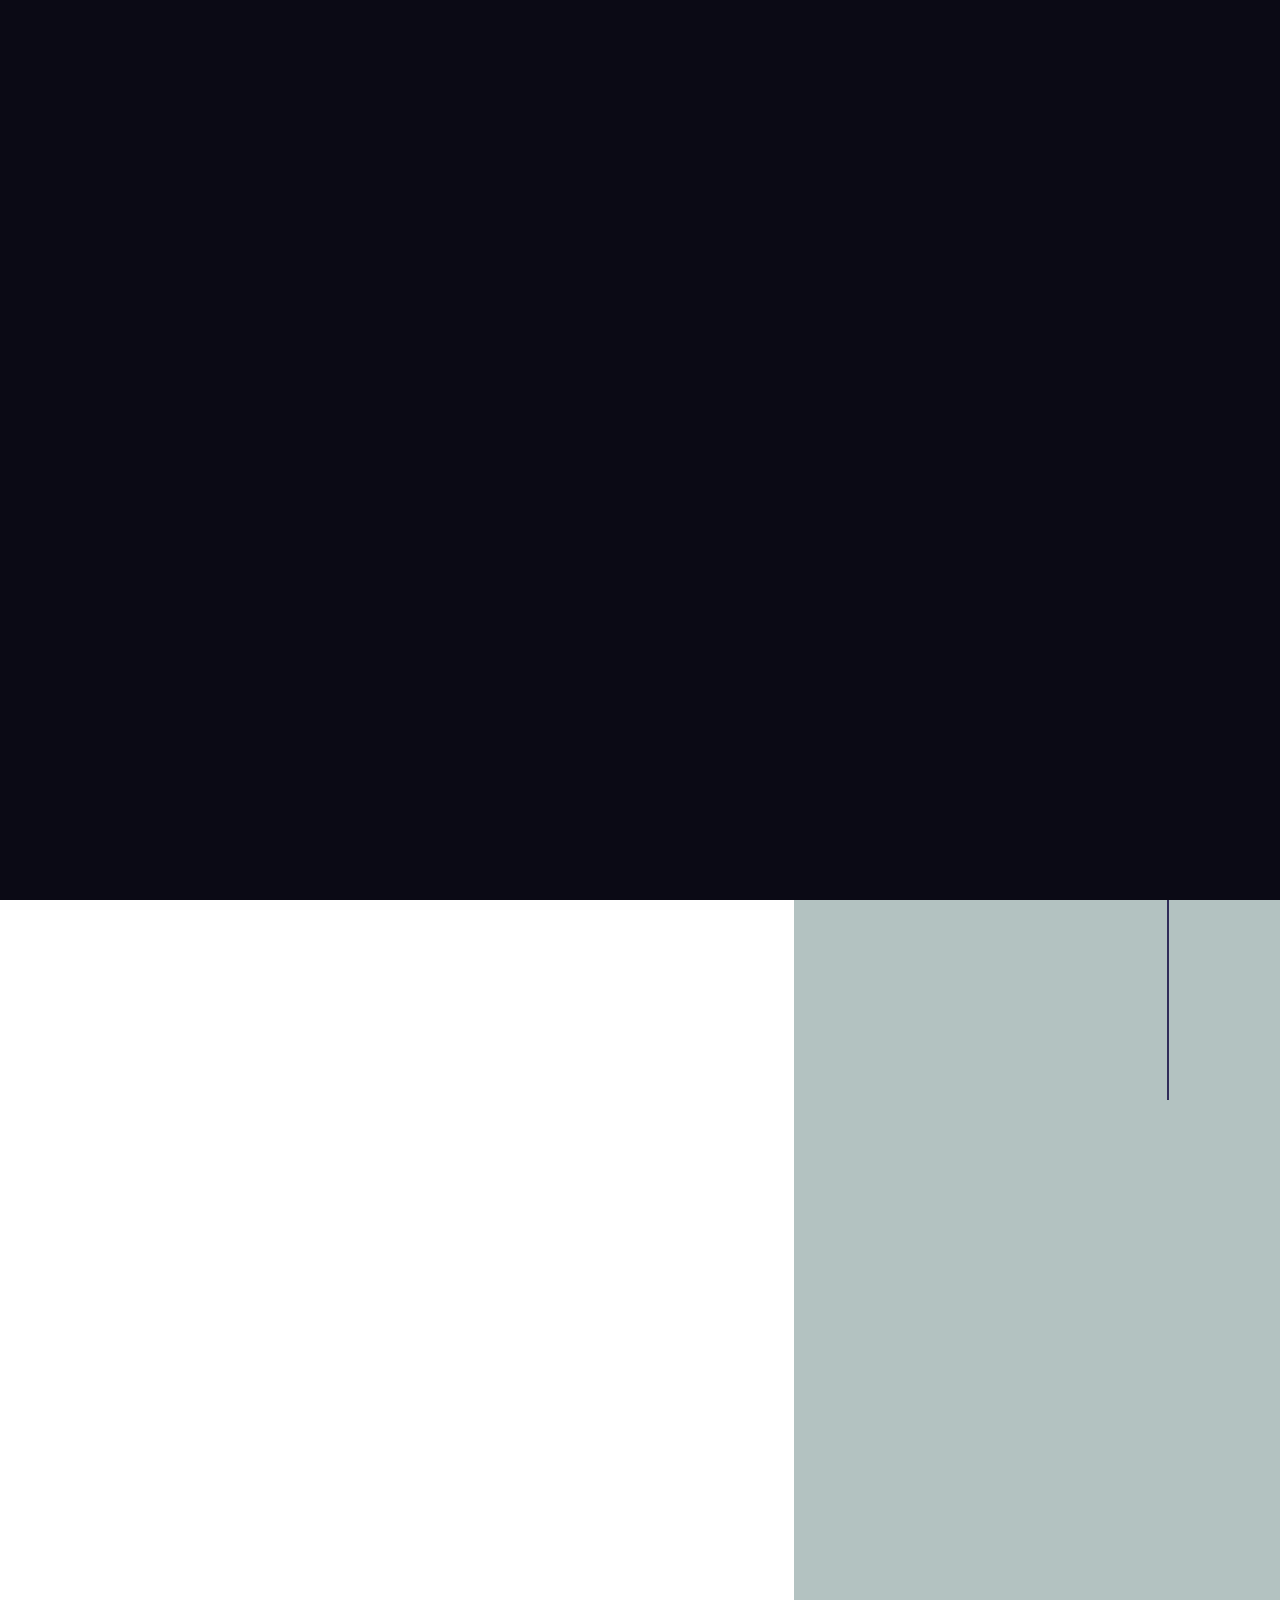
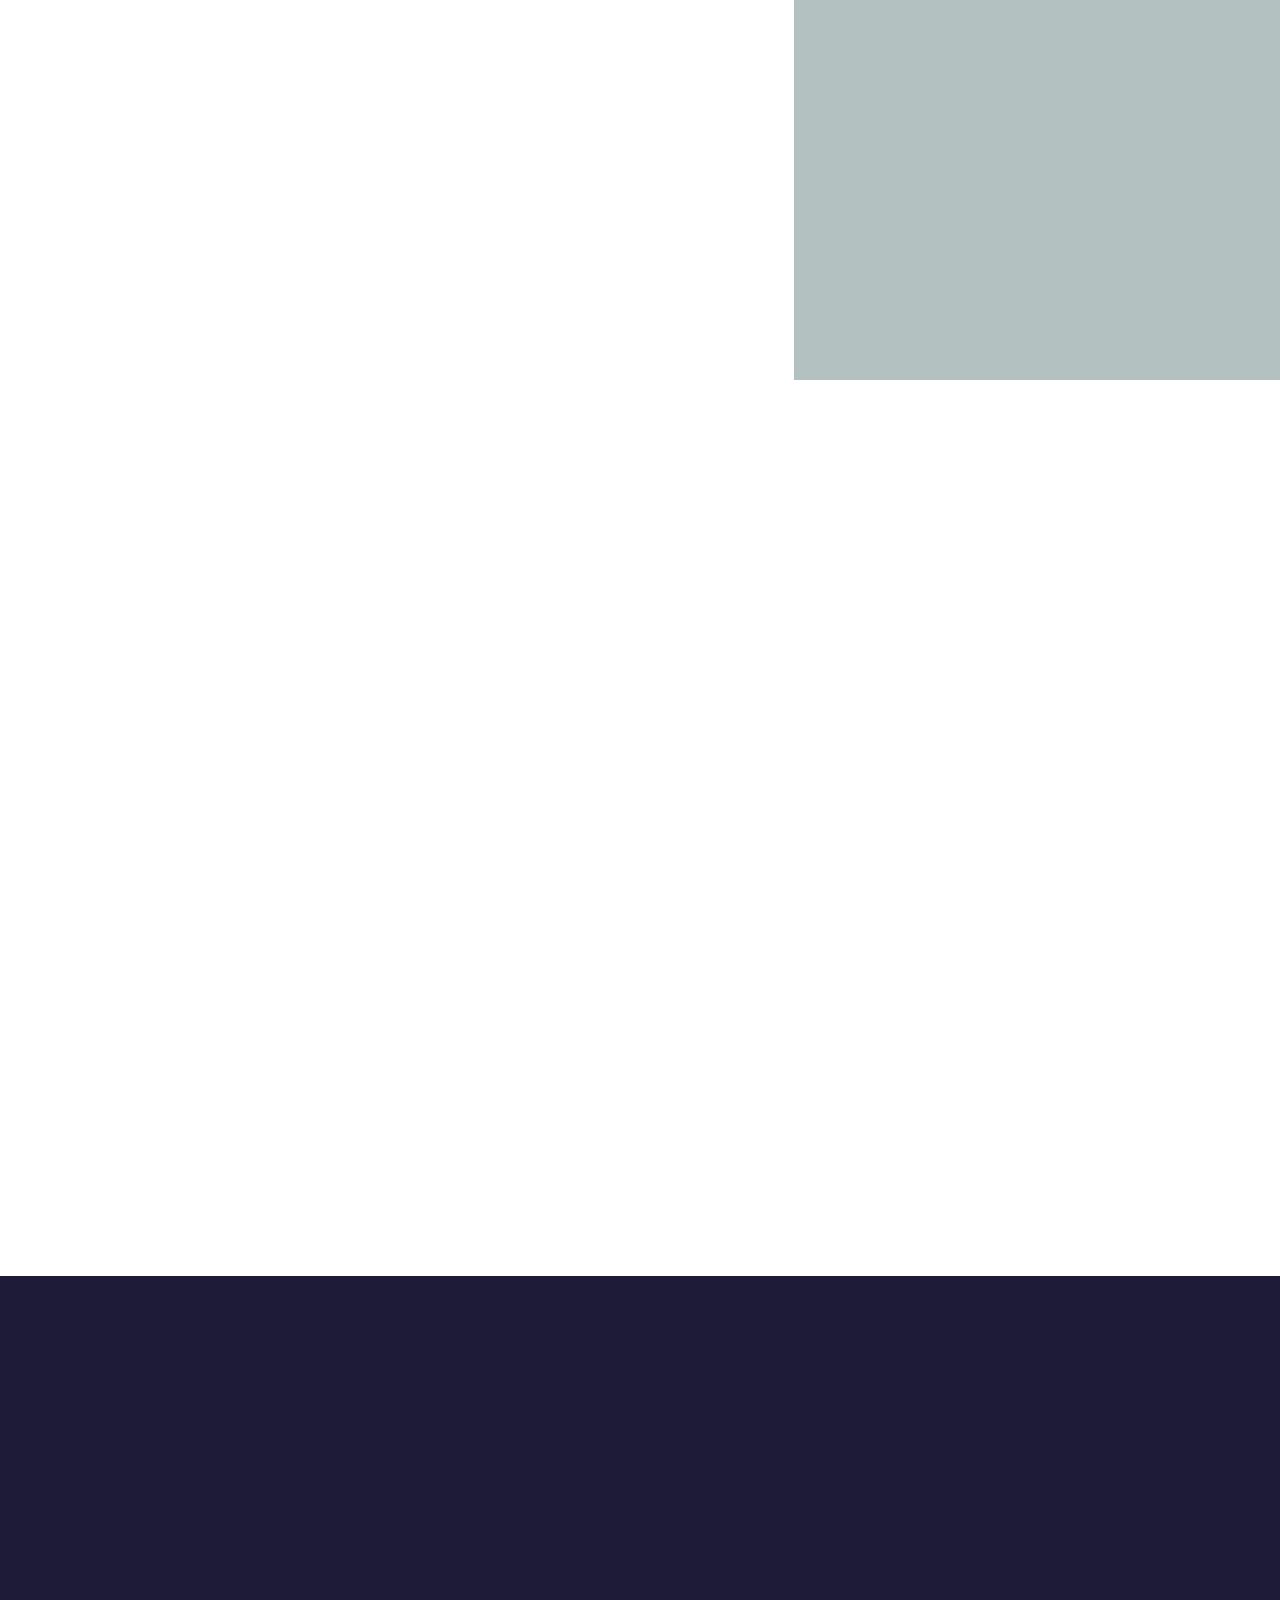
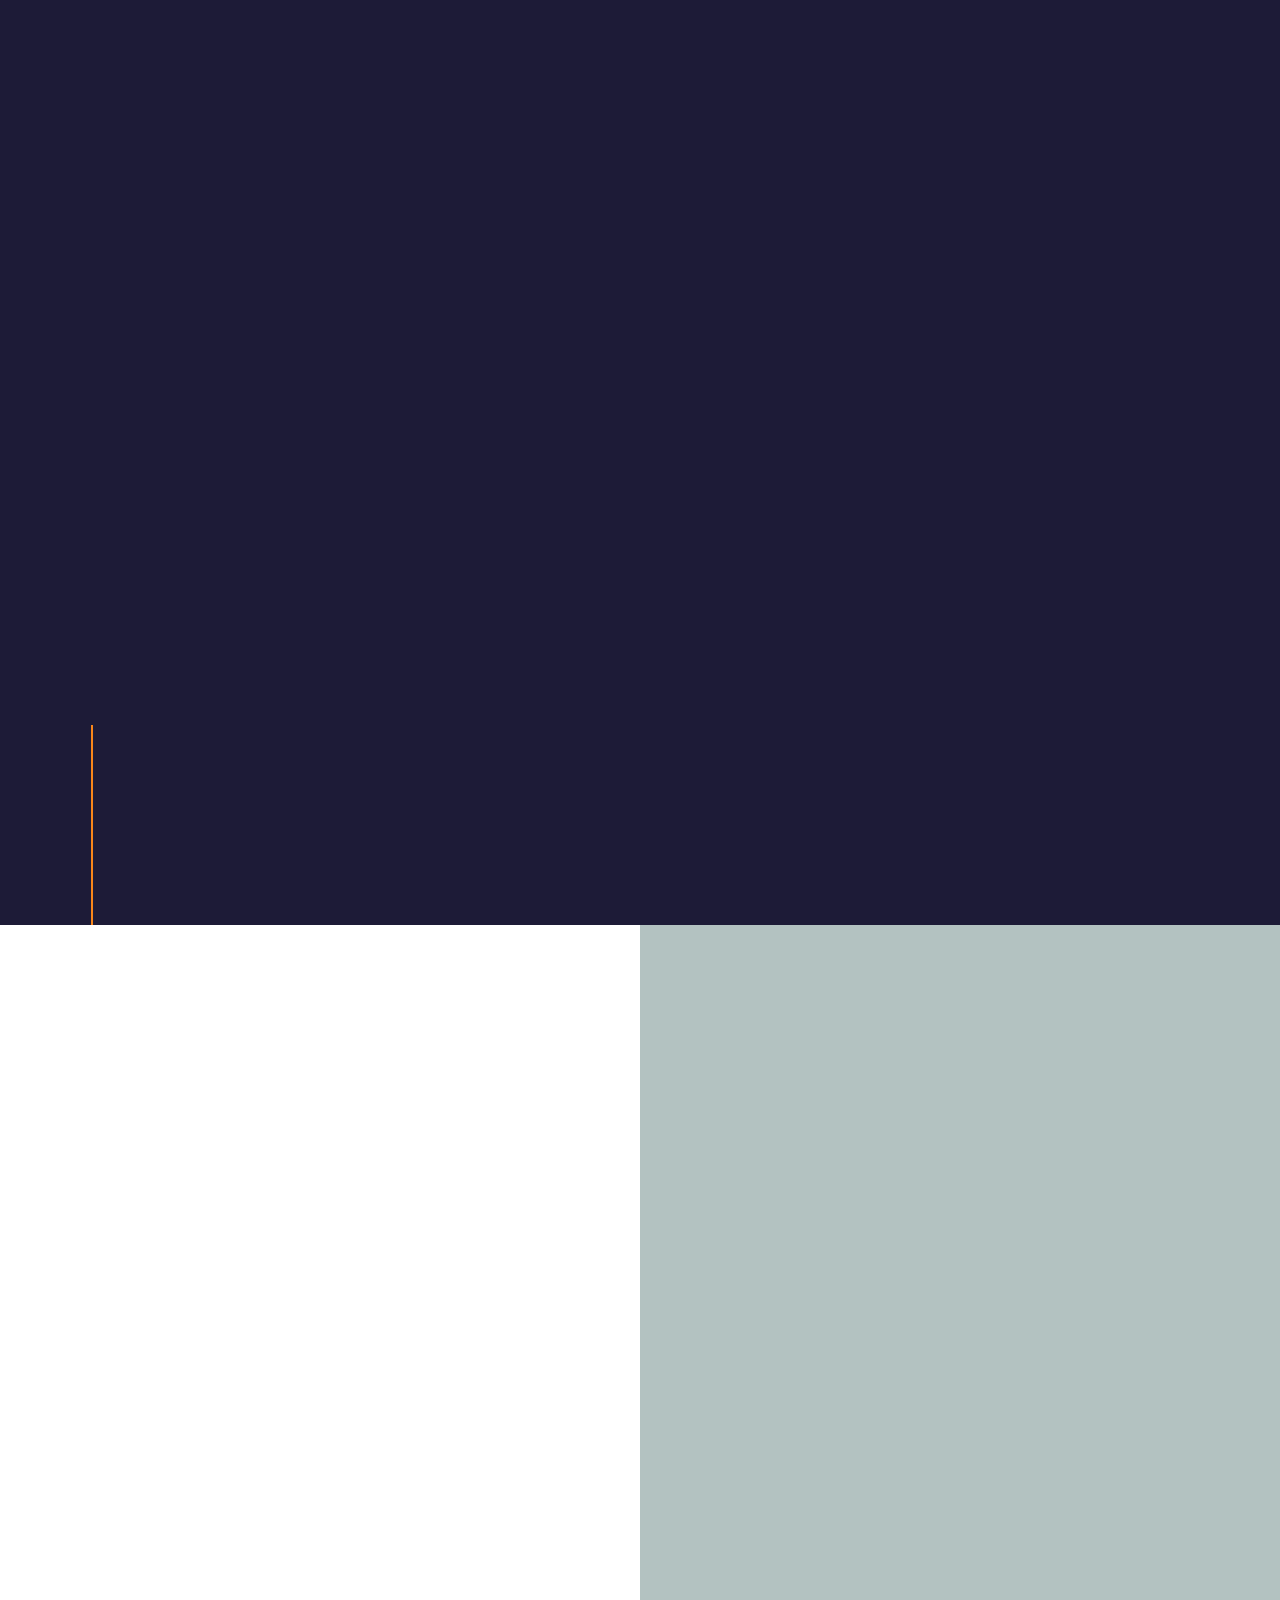
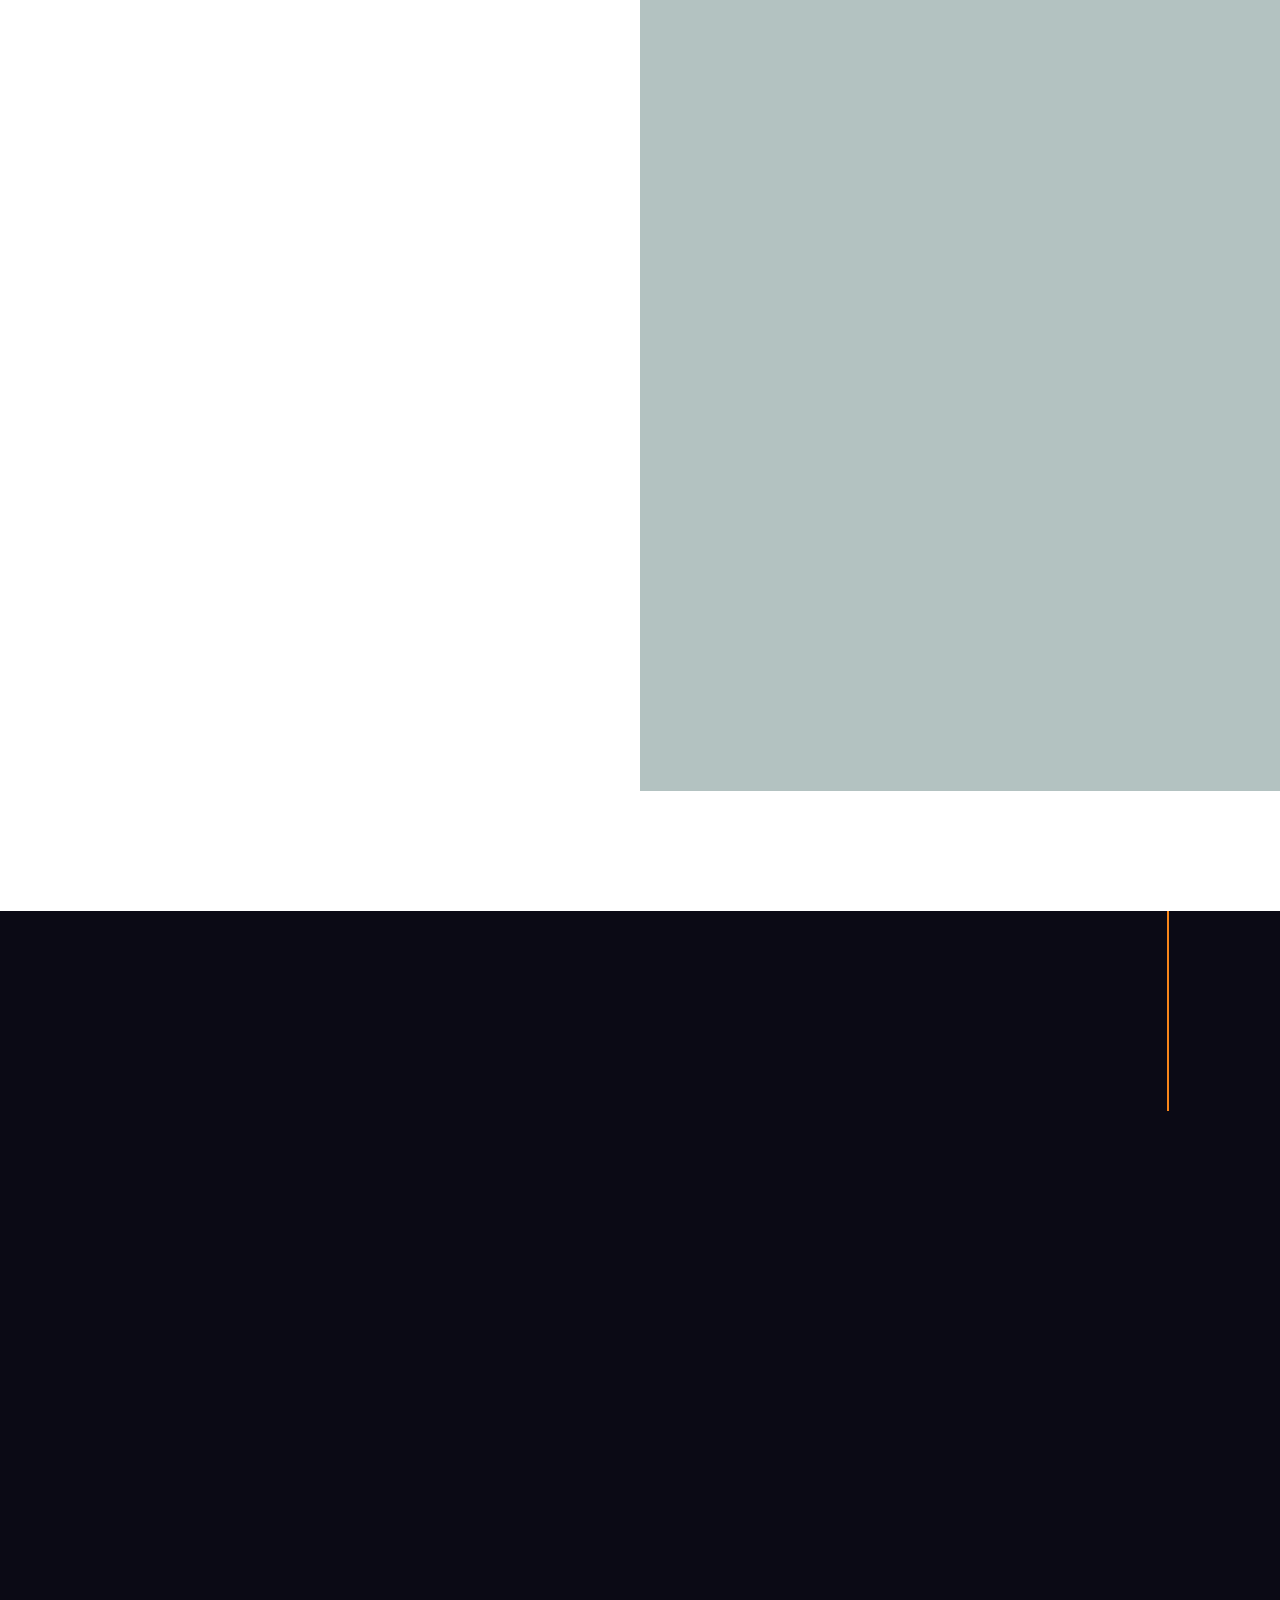
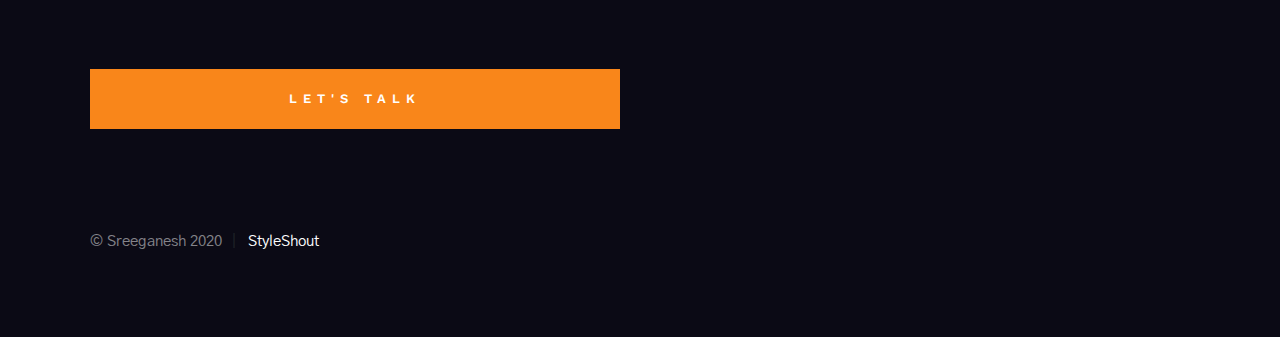
==== commit c110a4b8: "Add more content" ====
--- a/index.html
+++ b/index.html
@@ -64,11 +64,12 @@
                     <li><a class="smoothscroll" href="#about" title="About">About</a></li>
                     <li><a class="smoothscroll" href="#services" title="Services">Services</a></li>
                     <li><a class="smoothscroll" href="#portfolio" title="Works">Works</a></li>
-                    <li><a href="mailto:#0" title="Contact us">Say Hello</a></li>
+                    <li><a href="#say"  ti  tle="Contact us">Contact</a></li>
+                    <li><a href="./ContactFrom/contact.html" title="Say Hello">Say Hello</a></li>
                 </ul>
             </nav> <!-- end header-nav-wrap -->
 
-            <a href="#0" class="btn btn--stroke btn--small">Download CV</a>
+            <!-- <a href="#0" class="btn btn--stroke btn--small">Download CV</a> -->
 
         </div> <!-- end header-content -->
 
@@ -87,9 +88,9 @@
 
                 <h1>
                 Hello, I'm Sreeganesh, <br>
-                a Full stack web developer<br>
-                & a React Devloper <br>
+                a Full Stack Web Developer<br>
                 based in Calicut.
+                                   <br>
                 </h1>
 
                 <ul class="hero-social">
@@ -144,7 +145,7 @@
                      I am a self-taught Full Stack Web-Developer from calicut . I am a hotelier who has a passion for
                      coding and changed my career to web-dev.I always wanted to learn how to code and started learning to code during to lock down period   
                      for 3 months and fell  in love with it. Then i started to "The holy trinity" of web dev and learned full stack web dev and React too.
-                     Thats my story. 
+                     .I am finally a MERN stack developer now.
                     </p>
 
                 </div>
@@ -177,7 +178,7 @@
                         <p>
                             I am currently doing a program called SPS
                             (School of pratical studies)
-                            at UL cyber calicut. It is 6 month program 
+                            at UL cyberpark calicut. It is 6 month program 
                         </p>
                     </div>
                 </div>
@@ -243,8 +244,12 @@
 
             </div> <!-- work positions -->
 
+
+            
         </div> <!-- end s-about__section -->
-
+        
+         
+          
     </section> <!-- end s-about -->
 
 
@@ -261,7 +266,7 @@
                     <h3 class="subhead">Expertise</h3>
 
                     <h1 class="display-1">
-                    I focus on making good Web apps & Web services and on
+                    I focus on making great Web apps & Web services and on
                     time delivery
                     </h1>
                 </div>
@@ -279,6 +284,9 @@
                         </div>
                         <div class="services-list__item-body">
                             <p>
+                            Full Stack is a layer of software or web development consisting of the front-end and the back-end portions of an
+                            application. Front-end is what the users will see or interact with on your application. Back-end part is what users do
+                            not see, such as application's logic, database, server, etc.
                              I offer Full stack web app with 
                              NodeJs Express as backend and EJS as frontend
                              which makes seamless dynamic web pages
@@ -291,6 +299,11 @@
                         </div>
                         <div class="services-list__item-body">
                             <p>
+                            React (also known as React.js or ReactJS) is an open-source JavaScript library for building user interfaces. It is
+                            maintained by Facebook and a community of individual developers and companies.
+                            React can be used as a base in the development of single-page or mobile applications. However, React is only concerned
+                            with rendering data to the DOM, and so creating React applications usually requires the use of additional libraries for
+                            state management and routing.Redux and React Router are respective examples of such libraries.
                               I can make Frontend aswell as Full 
                               Stack React app with Firebase as 
                               Backend.I can also make React Apps with NextJs
@@ -303,7 +316,11 @@
                         </div>
                         <div class="services-list__item-body">
                             <p>
-                                I can make Static and Portfolio website with with Bootstrap,
+                                A static website contains Web pages with fixed content. Each page is coded in HTML and displays the same information to
+                                every visitor. Static sites are the most basic type of website and are the easiest to create. Unlike dynamic websites,
+                                they do not require any Web programming or database design. A static site can be built by simply creating a few HTML
+                                pages and publishing them to a Web server.
+                                I can make Static and Portfolio website with Bootstrap,
                                 Semantic ui , material ui.
                             </p>
                         </div>
@@ -316,20 +333,13 @@
                             <p>
                             MERN Stack comprises of 4 technologies namely: MongoDB, Express, React and Node.js. It is designed to make the
                             development process smoother and easier.
+                            Each of these 4 powerful technologies provides an end-to-end framework for the developers to work in and each of these
+                            technologies play a big part in the development of web applications.
                             </p>
                         </div>
                     </li> 
                     <!-- services-list__item -->
-                    <li class="services-list__item">
-                        <div class="services-list__item-header">
-                            <h5>E-Commerce</h5>
-                        </div>
-                        <div class="services-list__item-body">
-                            <p>
-                              I can make Static and dynamic e-com websites 
-                            </p>
-                        </div>
-                    </li>
+               
                      <!-- services-list__item -->
                 </ul> <!-- end services-list -->
             </div>
@@ -369,7 +379,7 @@
                     </div>
                     <a href="https://ganu-restful-blog-app.herokuapp.com/blog" title="Project Link" class="folio-item__project-link">Project Link</a>
                     <div class="folio-item__caption">
-                        <p>A Restfull  Blog app build with NodeJs express,EJS and Semantic ui </p>
+                        <p>A Restfull Blog app build with NodeJs express,EJS and Semantic ui with CRUD functionality</p>
                     </div>
                 </div>
             </div> <!-- end column -->
@@ -386,7 +396,7 @@
                     </div>
                     <a href="https://ganusyelpcamp.herokuapp.com/" title="Project Link" class="folio-item__project-link">Project Link</a>
                     <div class="folio-item__caption">
-                        <p> Yelp camp Full stack app made with NodeJs and EJS   </p>
+                        <p> Yelp camp is a Full stack app made with NodeJs and EJS .The app can add users and let users add camps sites and add reviews to the campsite</p>
                     </div>
                 </div>
             </div> <!-- end column -->
@@ -405,7 +415,7 @@
                     <a href="https://corona-app-22555.firebaseapp.com/" title="Project Link" class="folio-item__project-link">Project Link</a>
                     <div class="folio-item__caption">
                         <p>
-                            A corona app tracker made with react app and material ui
+                            A corona app tracker made with react and material ui
                         </p>
                     </div>
                 </div>
@@ -436,11 +446,11 @@
                     </div>
                     <div class="folio-item__info">
                         <div class="folio-item__cat">React Web Apps</div>
-                        <h4 class="folio-item__title">Burger-builder-order-app</h4>
+                        <h4 class="folio-item__title">Burger-builder-app</h4>
                     </div>
                     <a href="https://my-burger-app-2c901.firebaseapp.com/" title="Project Link" class="folio-item__project-link">Project Link</a>
                     <div class="folio-item__caption">
-                        <p>Vero molestiae sed aut natus excepturi. Et tempora numquam. Temporibus iusto quo.Unde dolorem corrupti neque nisi.</p>
+                        <p>A react web app that builds burger and places order and stores the orders in firebase server </p>
                     </div>
                 </div>
             </div> <!-- end column -->
@@ -453,12 +463,12 @@
                         </a>
                     </div>
                     <div class="folio-item__info">
-                        <div class="folio-item__cat">Product Design</div>
-                        <h4 class="folio-item__title">The Lamp</h4>
-                    </div>
-                    <a href="https://www.behance.net/" title="Project Link" class="folio-item__project-link">Project Link</a>
+                        <div class="folio-item__cat">Static Websites</div>
+                        <h4 class="folio-item__title">Portfolio Site</h4>
+                    </div>
+                    <a href="https://ganudoomer.github.io/Portfolio/" title="Project Link" class="folio-item__project-link">Project Link</a>
                     <div class="folio-item__caption">
-                        <p>Vero molestiae sed aut natus excepturi. Et tempora numquam. Temporibus iusto quo.Unde dolorem corrupti neque nisi.</p>
+                        <p>A simple portfolio site made with Bootstrap</p>
                     </div>
                 </div>
             </div> <!-- end column -->
@@ -485,7 +495,7 @@
 
     <!-- footer
     ================================================== -->
-    <footer class="s-footer h-dark-bg">
+    <footer id="say" class="s-footer h-dark-bg">
         
         <div class="right-vert-line"></div>
 
@@ -501,7 +511,7 @@
                 </div>
 
                 <div class="footer-email-us">
-                    <a href="mailto:#0" class="btn btn--primary h-full-width">Let's Talk</a>
+                    <a href="./ContactFrom/contact.html" class="btn btn--primary h-full-width">Let's Talk</a>
                 </div>
             </div>
 
@@ -512,7 +522,7 @@
                             Email
                         </h5>
                         <p class="footer-contact-block__content">
-                            <a href="mailto:#0">sayhello@ethos.com</a>
+                            <a href="mailto:#0">ganuiscool@gmail.com</a>
                         </p>
                     </div> <!-- end footer-contact-block -->
                     <div class="footer-contact-block" data-aos="fade-up">
@@ -520,19 +530,19 @@
                             Phone
                         </h5>
                         <p class="footer-contact-block__content">
-                            <a href="tel:+1975432345">+197 543 2345</a>
+                            <a href="tel:+918075501259">+91 80 75 501 259</a>
                         </p>
                     </div> <!-- end footer-contact-block -->
                     <br>
                     <div class="footer-contact-block" data-aos="fade-up">
                         <h5 class="footer-contact-block__header">
-                            Social
+                            Social / Work
                         </h5>
                         <ul class="footer-contact-block__list">
-                            <li><a href="#0">Twitter</a></li>
-                            <li><a href="#0">Instagram</a></li>
-                            <li><a href="#0">Behance</a></li>
-                            <li><a href="#0">Dribbble</a></li>
+                            <li><a href="https://www.instagram.com/__doomer_/">Instagram</a></li>
+                            <li><a href="https://www.facebook.com/sreeganesh.ganu/">Facebook</a></li>
+                            <li><a href="https://www.linkedin.com/in/sree-ganesh-0986451a0/">Linkedin</a></li>
+                            <li><a href="https://github.com/ganudoomer">Github</a></li>
                         </ul>
                     </div> <!-- end footer-contact-block -->
                 </div>
@@ -593,7 +603,9 @@
         </div>
 
     </div> <!-- end photoSwipe background -->
-
+    
+
+      
 
     <!-- Java Script
     ================================================== -->
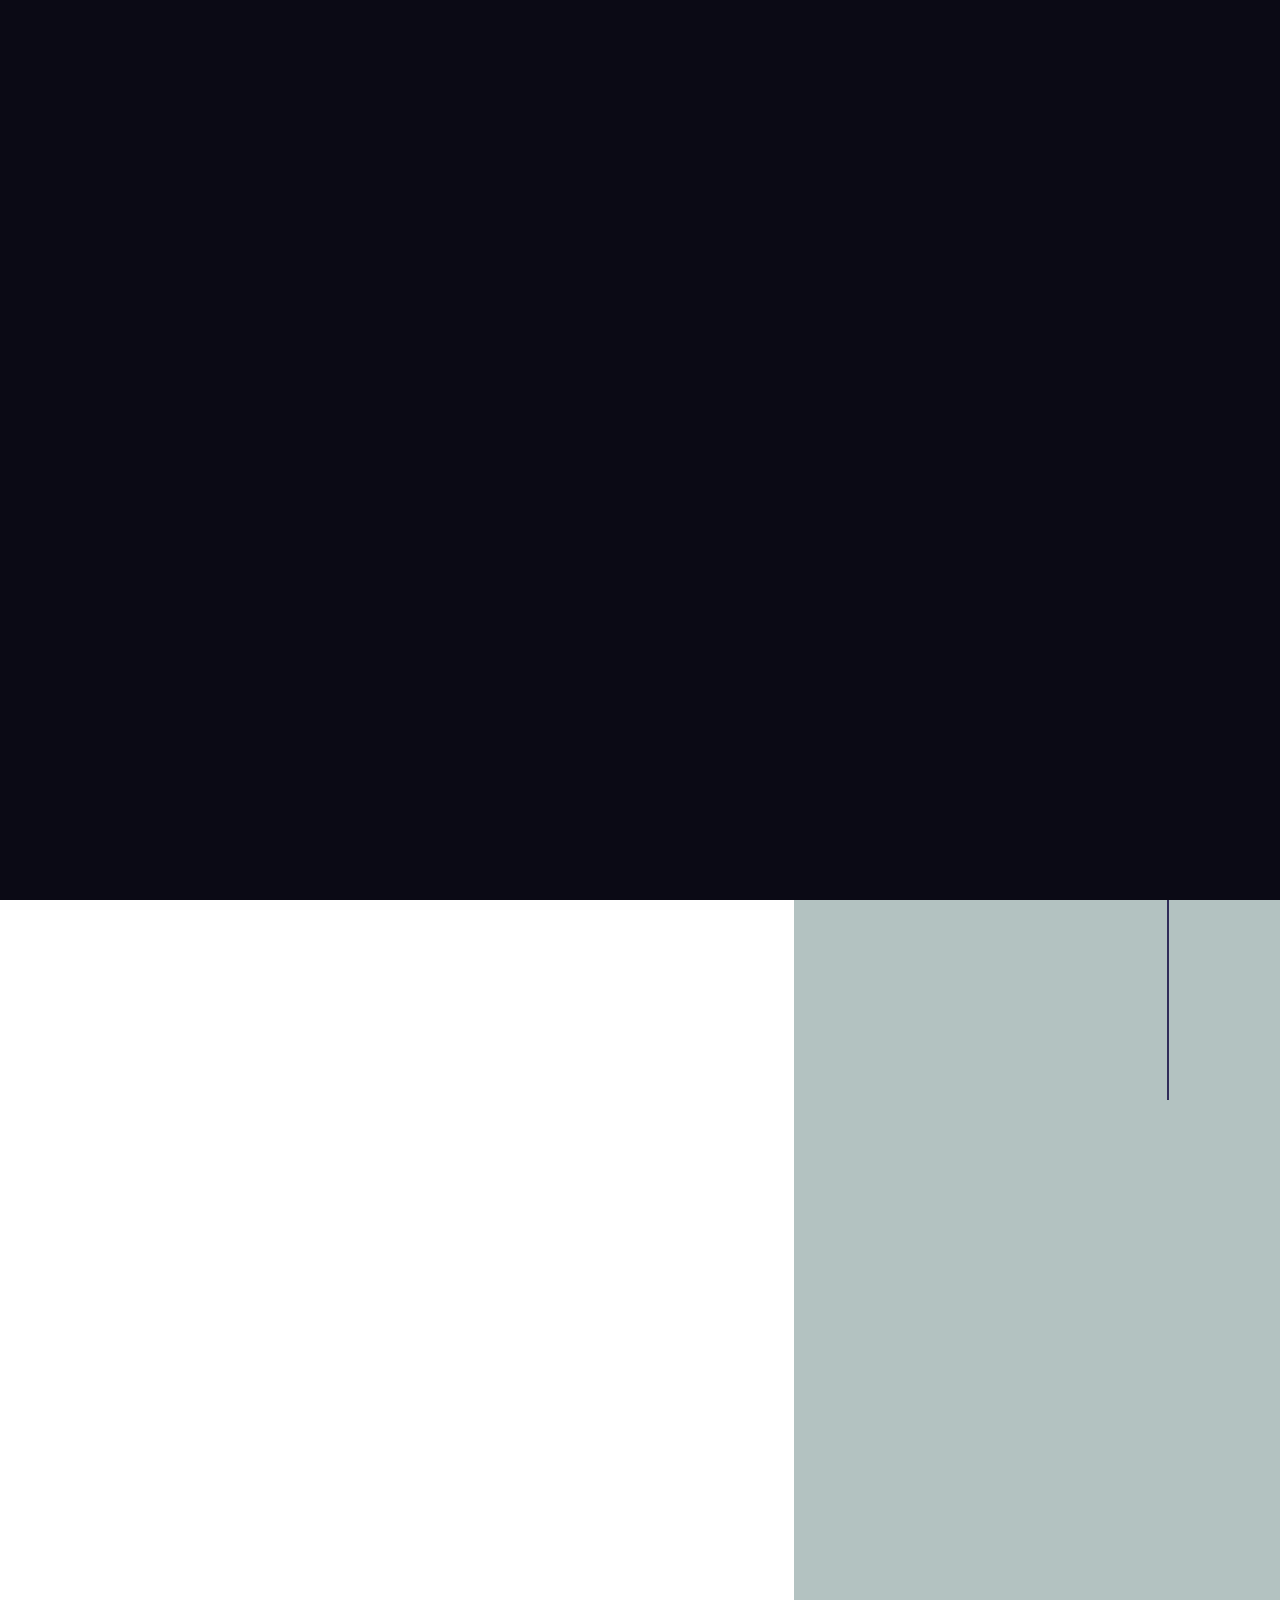
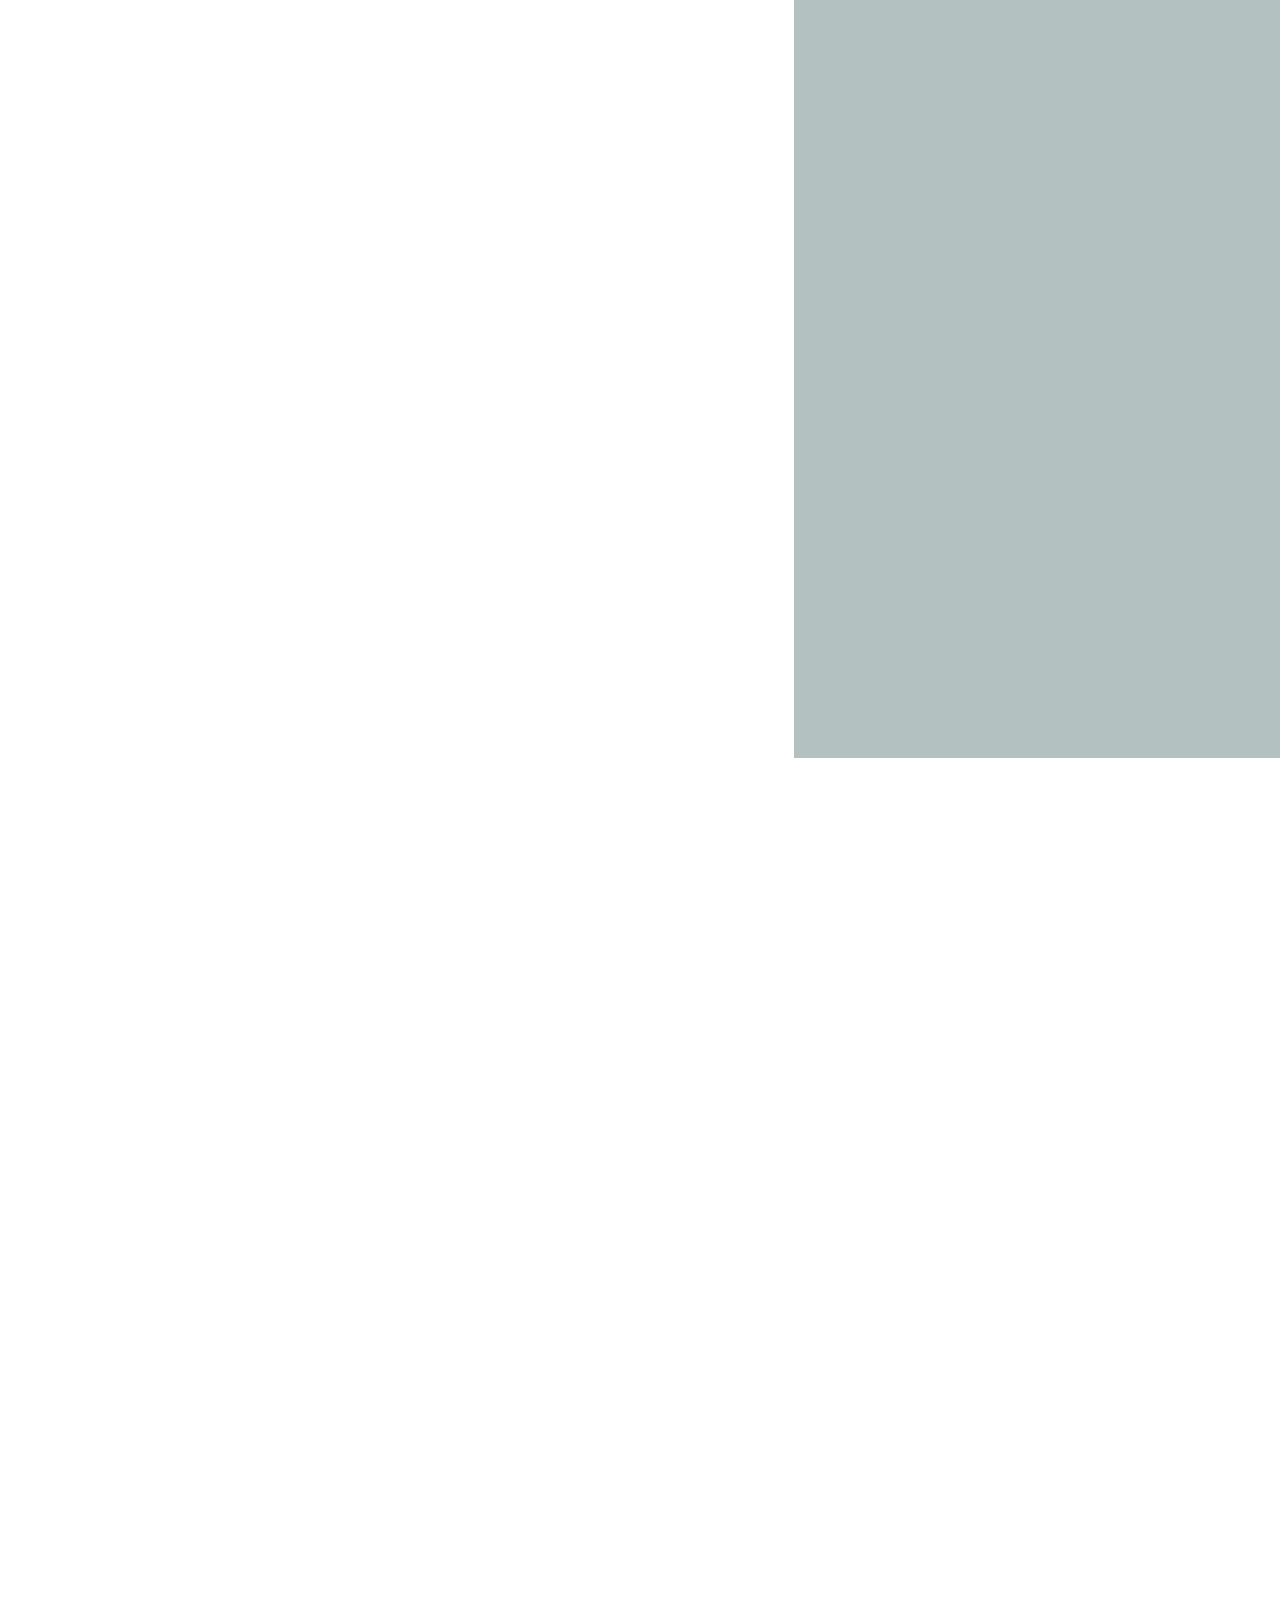
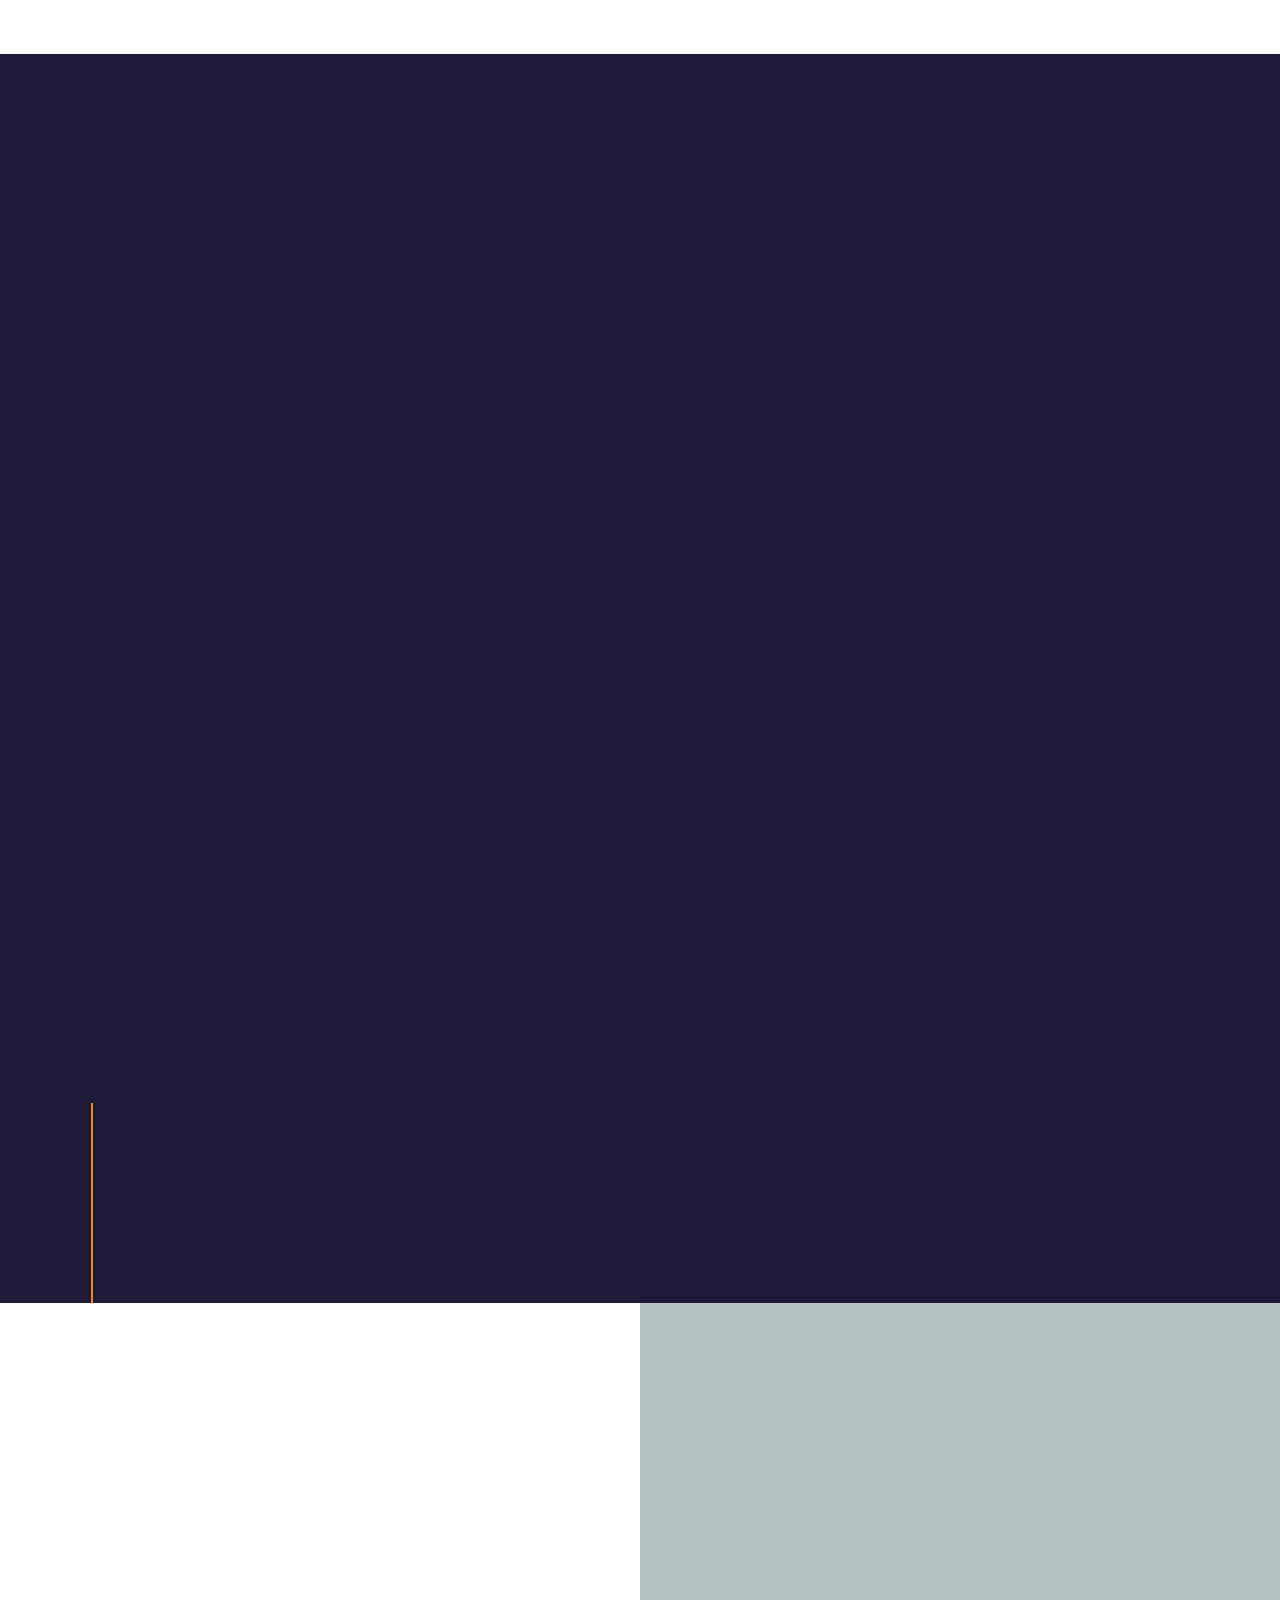
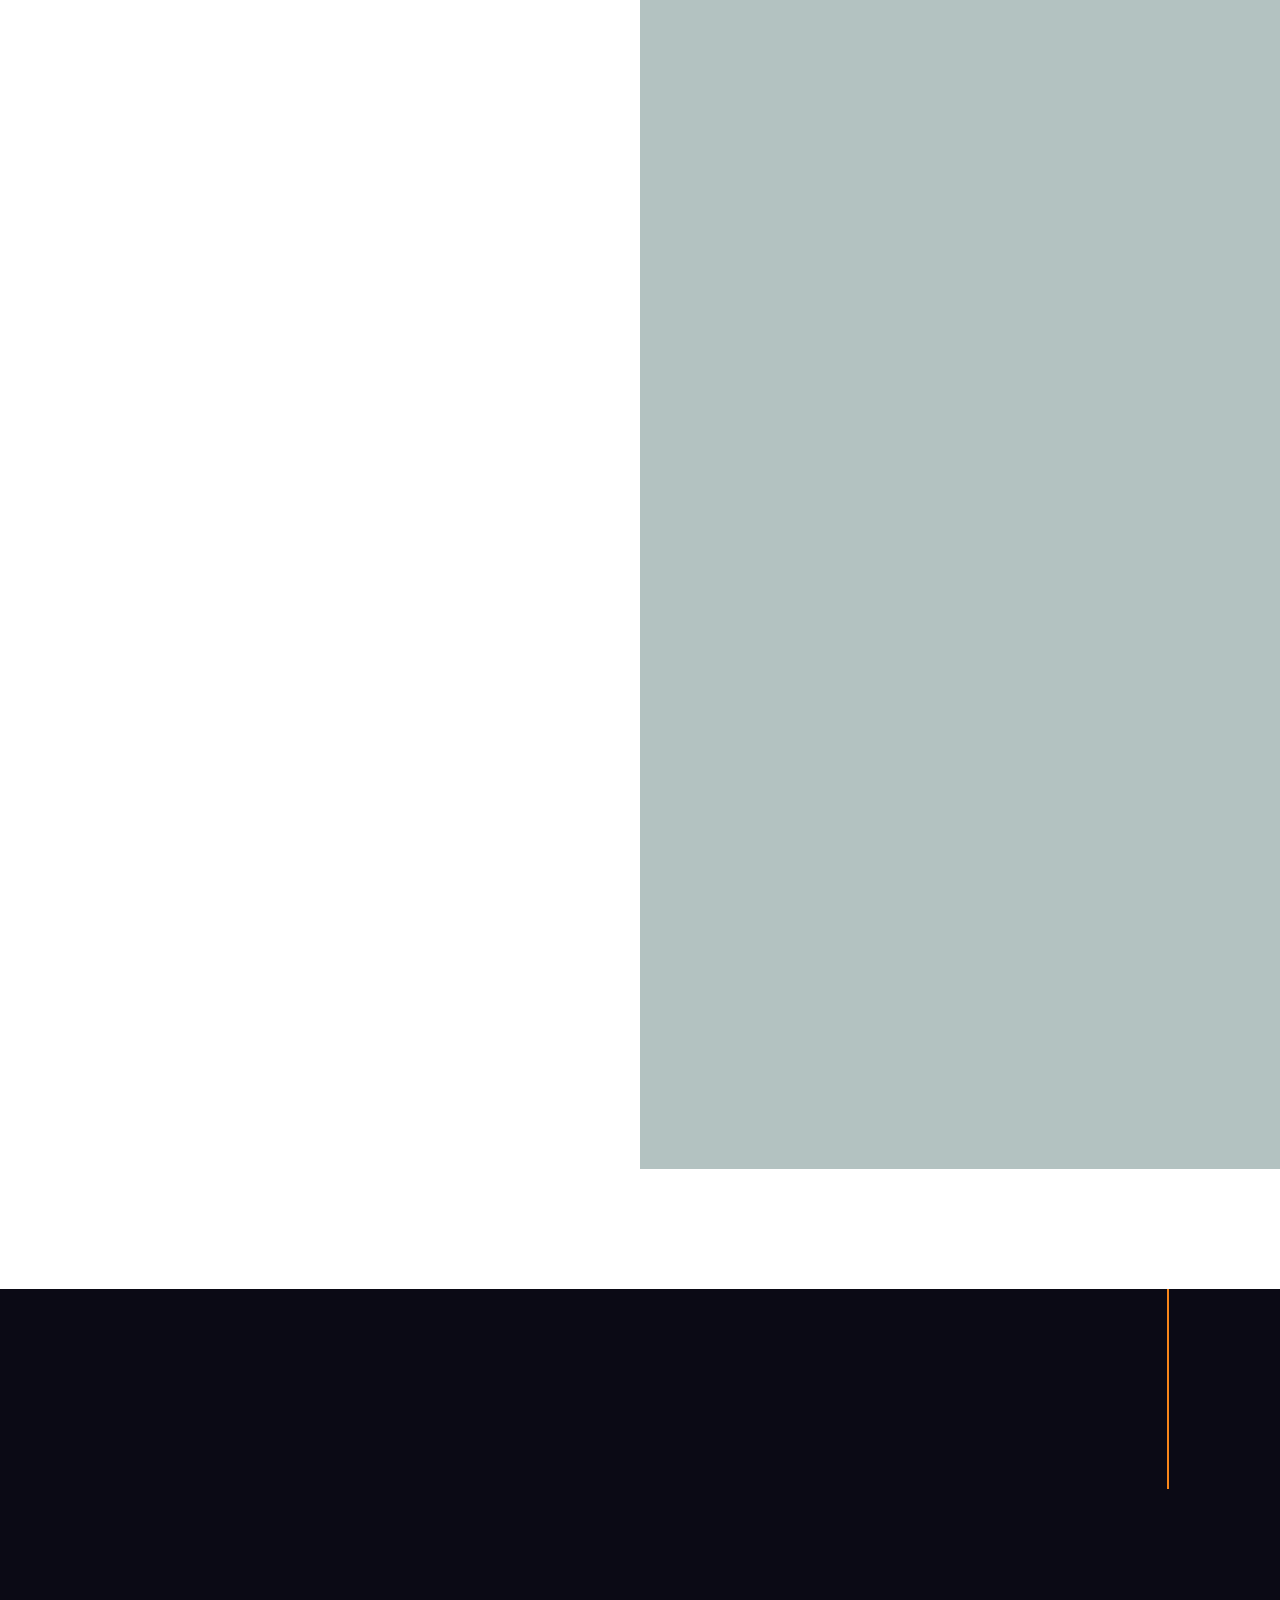
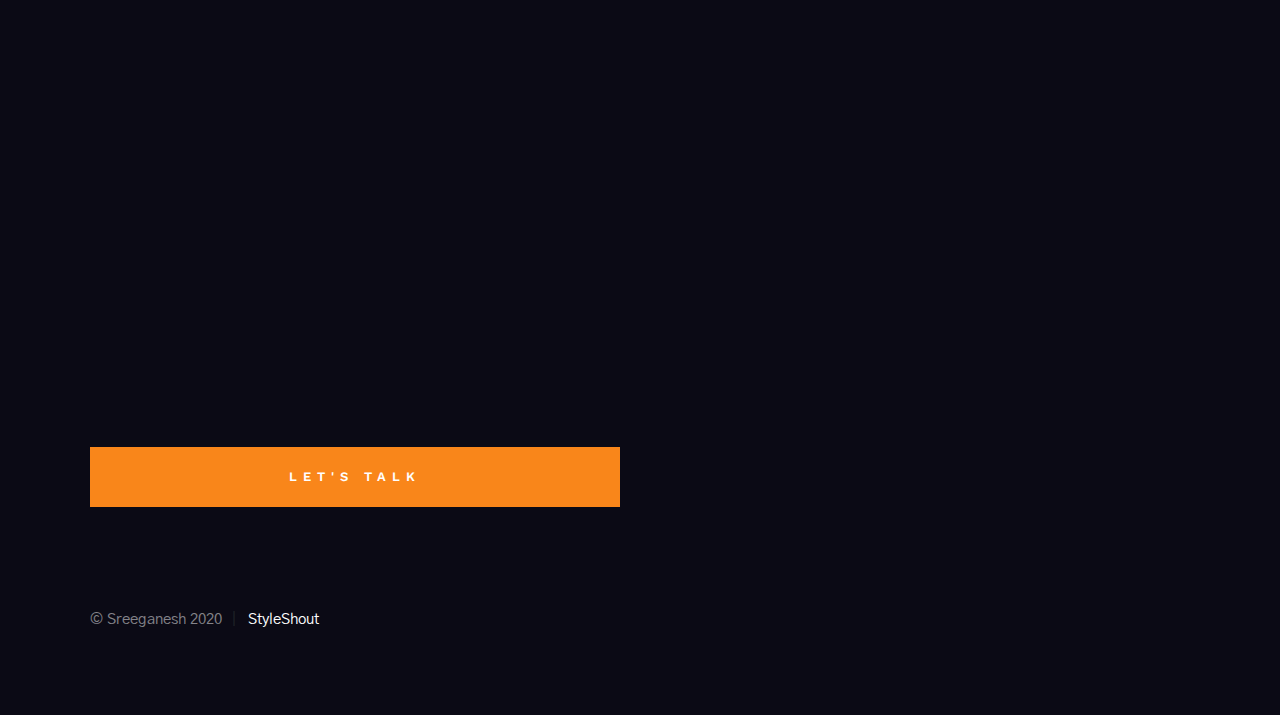
==== commit d61c8ef9: "Final 3.0" ====
--- a/index.html
+++ b/index.html
@@ -52,12 +52,14 @@
 
         <div class="header-logo">
             <a href="index.html">
-                <img src="images/logo.svg" alt="Homepage">
+                <img src="images/iconmonstr-code-2-240.png" alt="Homepage">
             </a>
         </div>
 
-        <div class="header-content">
+        <div class="header-content ">
     
+
+
             <nav class="row header-nav-wrap">
                 <ul class="header-nav">
                     <li><a class="smoothscroll" href="#hero" title="Intro">Home</a></li>
@@ -80,8 +82,21 @@
 
     <!-- hero
     ================================================== -->
-    <section id="hero" class="s-hero target-section" data-parallax="scroll" data-image-src="images/unsplash.jpg" data-natural-width=3000 data-natural-height=2000 data-position-y=center>
-
+    <section id="hero" class="s-hero target-section area" data-parallax="scroll" data-image-src="images/unsplash.jpg" data-natural-width=3000 data-natural-height=2000 data-position-y=center>
+        <!-- CSS ANIMATION -->
+        <ul class="circles">
+            <li></li>
+            <li></li>
+            <li></li>
+            <li></li>
+            <li></li>
+            <li></li>
+            <li></li>
+            <li></li>
+            <li></li>
+            <li></li>
+    </ul>
+    <!-- End of the animation code   -->
         <div class="row hero-content">
 
             <div class="column large-full">
@@ -142,10 +157,19 @@
                     <h3 data-aos="fade-up">Intro</h3>
 
                     <p data-aos="fade-up">
-                     I am a self-taught Full Stack Web-Developer from calicut . I am a hotelier who has a passion for
-                     coding and changed my career to web-dev.I always wanted to learn how to code and started learning to code during to lock down period   
-                     for 3 months and fell  in love with it. Then i started to "The holy trinity" of web dev and learned full stack web dev and React too.
-                     .I am finally a MERN stack developer now.
+                            I am a self-taught Full Stack Web-Developer from Calicut .I was a hotelier who found passion for coding and web-Dev and
+                            want to start a solid career in Tech & make awesome things with Tech .I had an interest computers and making things .
+                            But i never got an good opportunity to learn to program or code .I had chosen commerce with cs as a stream in Higher
+                            Secondary and thought that i could learn cs from school but things didn't really work out that well.and I couldn't
+                            understand a thing from there and left that dream .Then i took a degree in hotel management and carried on with my life.
+                            <br>
+                            <br>
+                            When lock-down came in and i had nothing to do and one of my friend told me about a coding challenge were they taught
+                            the basics of programming It was on a YouTube channel called Crossroads it was lead by Mr Nikhil kilivayil. It was the
+                            turning point in my life and i finally understood everything i didn't understand from school ,After I completed the
+                            challenge I started to learn "The holy trinity" of web-Dev and learned full stack web-Dev(Node) and React as well that
+                            to on the lock down period .Now i have started my career as a MERN stack developer doing an internship program in UL
+                            Cyber-park Calicut.
                     </p>
 
                 </div>
